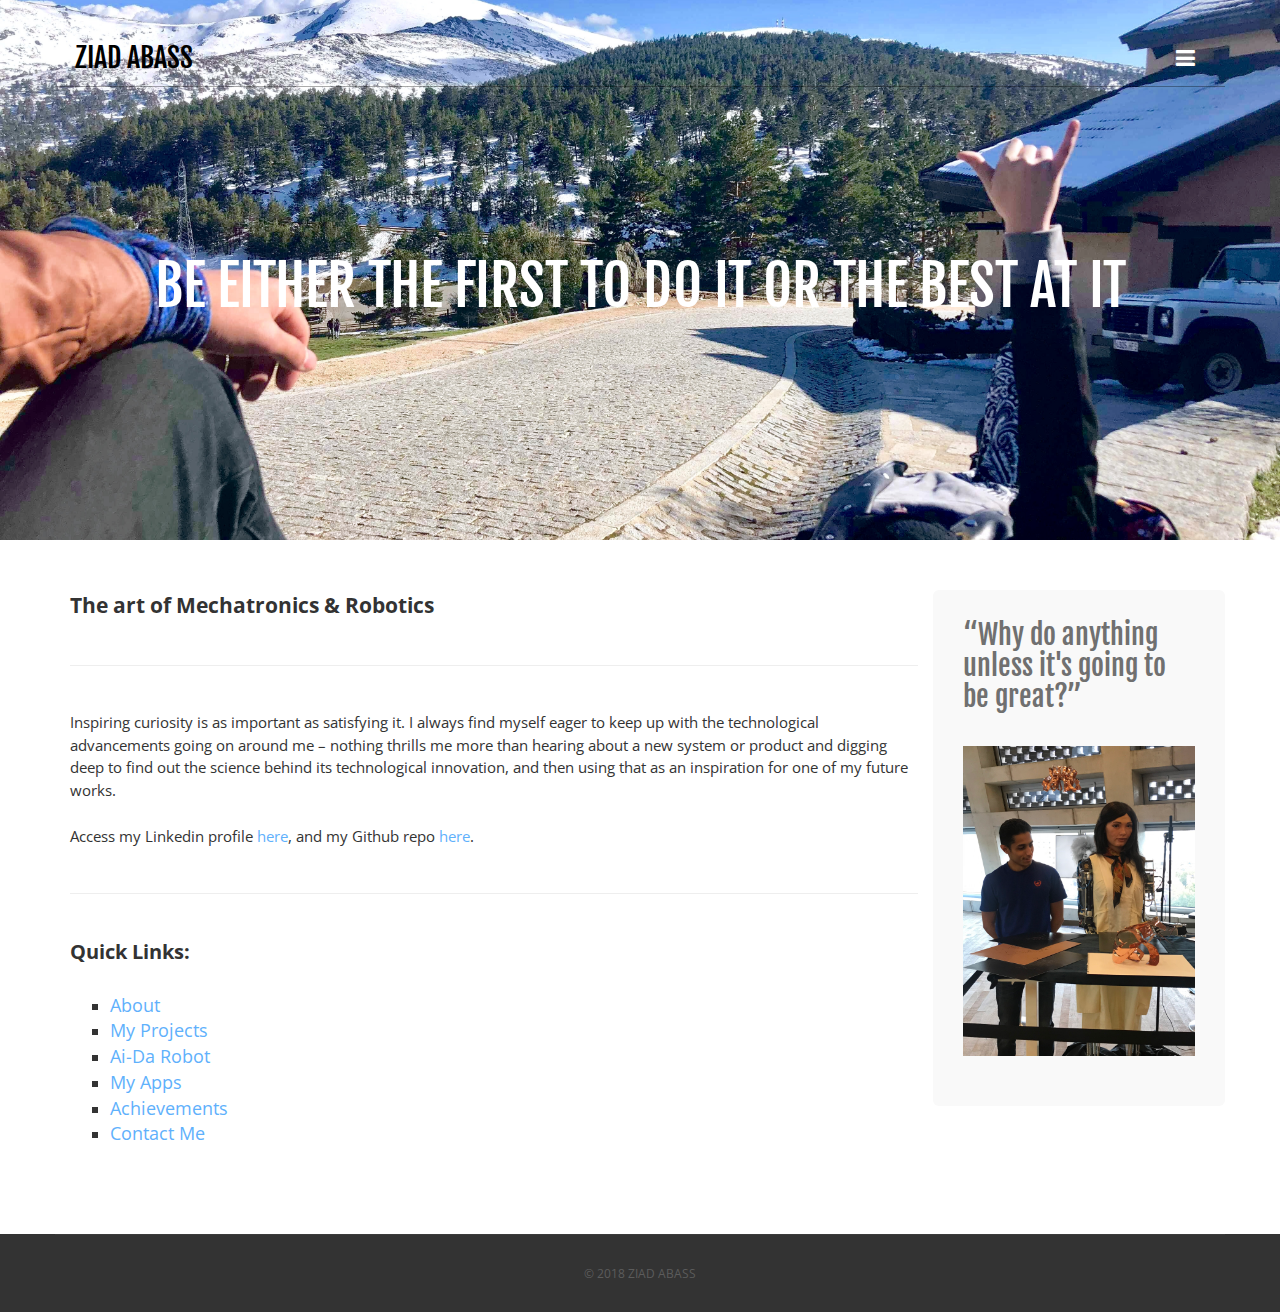
==== index.html @ b72d4ed4 "Initial push with all the content" ====
<!DOCTYPE html>
<html xmlns="https://www.w3.org/1999/xhtml">

<head>

	<meta charset="utf-8" />

	<!-- Head content such as meta tags and encoding options, etc -->
	<link rel="mask-icon" href="z tab icon.svg" color="#529CC0" />
<meta http-equiv="Content-Type" content="text/html; charset=utf-8" />
		<meta name="description" content="A Mechatronics & Robotics Engineer Who's Also An iOS Developer. Find out about me and my work.
" />
		<meta name="robots" content="index, follow" />
		<meta name="generator" content="RapidWeaver" />
		<link rel="icon" href="http://ziadabass.com/favicon.ico" type="image/x-icon" />
		<link rel="shortcut icon" href="http://ziadabass.com/favicon.ico" type="image/x-icon" />
		

	<!-- User defined head content -->
	

	<!-- Meta tags -->
	<!-- These in particular setup the viewport for mobile devices -->
  <meta name="viewport" content="width=device-width, initial-scale=1.0, maximum-scale=1.0, user-scalable=0" />

  <!-- Browser title -->
	<title>Home | Ziad Abass</title>

	<!-- Latest compiled and minified CSS -->
	<link rel="stylesheet" type="text/css" media="all" href="rw_common/themes/Voyager/consolidated-0.css?rwcache=601853984" />
		

<link href='https://fonts.googleapis.com/css?family=Open Sans:400,700' rel='stylesheet' type='text/css'>

  <!-- Main Theme Stylesheet -->
	

  <!-- Loads Font Awesome v4.3.0 CSS from CDN -->
	<link rel="stylesheet" href="https://maxcdn.bootstrapcdn.com/font-awesome/4.4.0/css/font-awesome.min.css">

	<!-- RapidWeaver Color Picker Stylesheet -->
	

  <!-- Theme specific media queries -->
	<!-- <link rel="stylesheet" href="%pathto(css/media_queries.css)%" /> -->

	<!-- User defined styles -->
	<style type="text/css" media="all"># ABOUT
 
 
I’m a third-year MEng Mechatronics & Robotics student at the University of Leeds.
 
Inspiring curiosity is as important as satisfying it. I always find myself eager to keep up with the technological advancements going on around me – nothing thrills me like hearing about a new system or product and digging deep to find out the science behind its technological innovation, and then using that as an inspiration for one of my future works.

The projects I have worked on fall under several categories – from purely mechanical, like constructing a trebuchet designed to throw basketballs in a specific projectile motion, to purely software, like coding iOS applications. The projects I enjoy most are ones involving a bit of each field, like the autonomous rover I designed, built and programmed within a team, or the remote-controlled buggy where control accuracy was the goal.
 
 <br />
 <hr>
 <br />
 
## Apps
My passion for the art of developing iOS mobile apps sparked through a brief Objective-C fundamentals course in Leeds University. I took it further by learning Swift on my own over the following summer, and from there onwards I have worked on various projects, learning more with every task I take on. I am currently a freelance iOS front-end developer.
Take a look at my main projects here
</style>

	<!-- Plugin injected code -->
	

</head>

<body>


	<!-- Navigation in Overlay -->
	<div class="navigation_overlay">
		<div class="navigation_inner">

			<div id="navigation_close_button"><i class="fa fa-close fa-2x"></i></div>

			<div class="navigation_alignment">
				<div class="container">
							<div class="navigation_overlay_site_logo"></div>
							<h1 class="navigation_overlay_site_title">Ziad Abass</h1>
							<div id="social_badges"></div>
							<!-- <h2 class="navigation_overlay_site_slogan">Be either the first to do it or the best at it</h2> -->
							<div id="main_navigation">
								<ul><li><a href="./" rel="" id="current">Home</a></li><li><a href="about/" rel="">About</a></li><li><a href="aida/" rel="">Ai-Da Robot</a></li><li><a href="projects/" rel="">Projects</a></li><li><a href="achievements/" rel="">Achievements</a></li><li><a href="iosapps/" rel="">iOS Apps</a></li><li><a href="contact/" rel="">Contact</a></li></ul>
							</div>
				</div> <!-- container -->
			</div> <!-- main_navigation -->
		</div> <!-- navigation inner -->
	</div> <!-- navigation_overlay -->

	<div id="scroll_up_destination"></div>

	<div class="blur_wrapper">

		<!-- Path Theme -->

		<!-- Banner, Banner Overlay and Banner Content -->
		<div id="banner">
			<!-- Branding // Site Title, Logo and Navigation -->
			<div id="sticky_container">
				<div class="navigation_bar container">
					<div class="site_logo"></div> <h1 class="site_title">Ziad Abass</h1>
					<div id="navigation_toggle"><i class="fa fa-bars"></i></div>
				</div>
			</div>

			<div id="inner_banner">
				<!-- Site Slogan -->
				<div id="banner_content">
					<h2 id="slogan">Be either the first to do it or the best at it</h2>
				</div>
			</div>

			<!-- Breadcrumb Trail -->
			<div class="banner_breadcrumb">
				<div class="container width_adjustment">
					
				</div>
			</div>

		</div>

		<div id="content_container" class="container width_adjustment">
			<div class="row">

			  <div id="content">
					<span style="font-size:21px; font-weight:bold; ">The art of Mechatronics & Robotics</span><span style="font-size:15px; "><br /><br /></span><hr>
<span style="font-size:15px; "><br />Inspiring curiosity is as important as satisfying it. I always find myself eager to keep up with the technological advancements going on around me &ndash; nothing thrills me more than hearing about a new system or product and digging deep to find out the science behind its technological innovation, and then using that as an inspiration for one of my future works.<br /><br />Access my Linkedin profile </span><span style="font-size:15px; "><a href="https://www.linkedin.com/in/ziad-abass/">here</a></span><span style="font-size:15px; ">, and my Github repo </span><span style="font-size:15px; "><a href="https://github.com/ZiadAbass/">here</a></span><span style="font-size:15px; ">.<br /><br /></span><hr>
<span style="font-size:15px; "><br /></span><span style="font-size:20px; font-weight:bold; ">Quick Links:</span><span style="font-size:18px; font-weight:bold; "><br /><br /></span><ul class="square"><li><span style="font-size:18px; "><a href="about/" title="About">About</a></span></li><li><span style="font-size:18px; "><a href="projects/" title="Projects">My Projects</a></span></li><li><span style="font-size:18px; "><a href="aida/" title="Ai-Da Robot">Ai-Da Robot</a></span></li><li><span style="font-size:18px; "><a href="iosapps/" title="iOS Apps">My Apps</a></span></li><li><span style="font-size:18px; "><a href="achievements/" title="Achievements">Achievements</a></span></li><li><span style="font-size:18px; "><a href="contact/" title="Contact">Contact Me</a></span></li></ul><span style="font-size:18px; "><br />	</span>
					<div class="clearer"></div>
				</div>

			  <aside id="sidebar">
					<h3 id="sidebar_title">&ldquo;Why do anything unless it's going to be great?&rdquo;</h3>
					<br /><img class="imageStyle" alt="IMG_1537" src="files/img_1537.jpg" width="3024" height="4032" />

					<div id="archives">
						
					</div>
				</aside>

			</div>
		</div>

		<footer>
			<div class="rapidweaver_footer container width_adjustment">
				&copy; 2018 Ziad Abass
			</div>
		</footer>

	</div>

	<!-- jQuery 1.8 is included in the theme internally -->
  <script src="rw_common/themes/Voyager/js/jquery.min.js?rwcache=601853984"></script>

	<!-- Base RapidWeaver javascript -->
	<script async type="text/javascript" src="rw_common/themes/Voyager/javascript.js?rwcache=601853984"></script>

  <!-- Elixir theme specific javascript, along with jQuery Easing and a few other elements -->
  <script src="rw_common/themes/Voyager/js/elixir.js?rwcache=601853984"></script>

	<!-- Style variations -->
	<script type="text/javascript" src="rw_common/themes/Voyager/js/sidebar/sidebar_right.js?rwcache=601853984"></script>
		

	<!-- User defined javascript -->
	

</body>

</html>
---- rw_common/themes/Voyager/consolidated-0.css ----
@import url(https://fonts.googleapis.com/css?family=Fjalla+One);@import url(https://fonts.googleapis.com/css?family=Fjalla+One);@import url(https://fonts.googleapis.com/css?family=Open Sans:400);@import url(https://fonts.googleapis.com/css?family=Fjalla+One);@import url(https://fonts.googleapis.com/css?family=Fjalla+One);@import url(https://fonts.googleapis.com/css?family=Fjalla+One);@import url(https://fonts.googleapis.com/css?family=Open Sans:400);@import url(https://fonts.googleapis.com/css?family=Fjalla+One);
@media only screen {/*! * Bootstrap v3.3.5 (http://getbootstrap.com) * Copyright 2011-2015 Twitter, Inc. * Licensed under MIT (https://github.com/twbs/bootstrap/blob/master/LICENSE) *//*! * Generated using the Bootstrap Customizer (http://getbootstrap.com/customize/?id=03faca33c98e05ec572d) * Config saved to config.json and https://gist.github.com/03faca33c98e05ec572d *//*! * Bootstrap v3.3.5 (http://getbootstrap.com) * Copyright 2011-2015 Twitter, Inc. * Licensed under MIT (https://github.com/twbs/bootstrap/blob/master/LICENSE) *//*! normalize.css v3.0.3 | MIT License | github.com/necolas/normalize.css */html {  font-family: sans-serif;  -ms-text-size-adjust: 100%;  -webkit-text-size-adjust: 100%;}body {  margin: 0;}article,aside,details,figcaption,figure,footer,header,hgroup,main,menu,nav,section,summary {  display: block;}audio,canvas,progress,video {  display: inline-block;  vertical-align: baseline;}audio:not([controls]) {  display: none;  height: 0;}[hidden],template {  display: none;}a {  background-color: transparent;}a:active,a:hover {  outline: 0;}abbr[title] {  border-bottom: 1px dotted;}b,strong {  font-weight: bold;}dfn {  font-style: italic;}h1 {  font-size: 2em;  margin: 0.67em 0;}mark {  background: #ff0;  color: #000;}small {  font-size: 80%;}sub,sup {  font-size: 75%;  line-height: 0;  position: relative;  vertical-align: baseline;}sup {  top: -0.5em;}sub {  bottom: -0.25em;}img {  border: 0;}svg:not(:root) {  overflow: hidden;}figure {  margin: 1em 40px;}hr {  -webkit-box-sizing: content-box;     -moz-box-sizing: content-box;          box-sizing: content-box;  height: 0;}pre {  overflow: auto;}code,kbd,pre,samp {  font-family: monospace, monospace;  font-size: 1em;}button,input,optgroup,select,textarea {  color: inherit;  font: inherit;  margin: 0;}button {  overflow: visible;}button,select {  text-transform: none;}button,html input[type="button"],input[type="reset"],input[type="submit"] {  -webkit-appearance: button;  cursor: pointer;}button[disabled],html input[disabled] {  cursor: default;}button::-moz-focus-inner,input::-moz-focus-inner {  border: 0;  padding: 0;}input {  line-height: normal;}input[type="checkbox"],input[type="radio"] {  -webkit-box-sizing: border-box;     -moz-box-sizing: border-box;          box-sizing: border-box;  padding: 0;}input[type="number"]::-webkit-inner-spin-button,input[type="number"]::-webkit-outer-spin-button {  height: auto;}input[type="search"] {  -webkit-appearance: textfield;  -webkit-box-sizing: content-box;     -moz-box-sizing: content-box;          box-sizing: content-box;}input[type="search"]::-webkit-search-cancel-button,input[type="search"]::-webkit-search-decoration {  -webkit-appearance: none;}fieldset {  border: 1px solid #c0c0c0;  margin: 0 2px;  padding: 0.35em 0.625em 0.75em;}legend {  border: 0;  padding: 0;}textarea {  overflow: auto;}optgroup {  font-weight: bold;}table {  border-collapse: collapse;  border-spacing: 0;}td,th {  padding: 0;}/*! Source: https://github.com/h5bp/html5-boilerplate/blob/master/src/css/main.css */@media print {  *,  *:before,  *:after {    background: transparent !important;    color: #000 !important;    -webkit-box-shadow: none !important;            box-shadow: none !important;    text-shadow: none !important;  }  a,  a:visited {    text-decoration: underline;  }  a[href]:after {    content: " (" attr(href) ")";}  abbr[title]:after {content: " (" attr(title) ")";}  a[href^="#"]:after,  a[href^="javascript:"]:after {content: "";}  pre,  blockquote {border: 1px solid #999;page-break-inside: avoid;}  thead {display: table-header-group;}  tr,  img {page-break-inside: avoid;}  img {max-width: 100% !important;}  p,  h2,  h3 {orphans: 3;widows: 3;}  h2,  h3 {page-break-after: avoid;}  .navbar {display: none;}  .btn > .caret,  .dropup > .btn > .caret {border-top-color: #000 !important;}  .label {border: 1px solid #000;}  .table {border-collapse: collapse !important;}  .table td,  .table th {background-color: #fff !important;}  .table-bordered th,  .table-bordered td {border: 1px solid #ddd !important;}}@font-face {font-family: 'Glyphicons Halflings';src: url('fonts/glyphicons-halflings-regular.eot');src: url('fonts/glyphicons-halflings-regular.eot?#iefix') format('embedded-opentype'), url('fonts/glyphicons-halflings-regular.woff2') format('woff2'), url('fonts/glyphicons-halflings-regular.woff') format('woff'), url('fonts/glyphicons-halflings-regular.ttf') format('truetype'), url('fonts/glyphicons-halflings-regular.svg#glyphicons_halflingsregular') format('svg');}.glyphicon {position: relative;top: 1px;display: inline-block;font-family: 'Glyphicons Halflings';font-style: normal;font-weight: normal;line-height: 1;-webkit-font-smoothing: antialiased;-moz-osx-font-smoothing: grayscale;}.glyphicon-asterisk:before {content: "\2a";}.glyphicon-plus:before {content: "\2b";}.glyphicon-euro:before,.glyphicon-eur:before {content: "\20ac";}.glyphicon-minus:before {content: "\2212";}.glyphicon-cloud:before {content: "\2601";}.glyphicon-envelope:before {content: "\2709";}.glyphicon-pencil:before {content: "\270f";}.glyphicon-glass:before {content: "\e001";}.glyphicon-music:before {content: "\e002";}.glyphicon-search:before {content: "\e003";}.glyphicon-heart:before {content: "\e005";}.glyphicon-star:before {content: "\e006";}.glyphicon-star-empty:before {content: "\e007";}.glyphicon-user:before {content: "\e008";}.glyphicon-film:before {content: "\e009";}.glyphicon-th-large:before {content: "\e010";}.glyphicon-th:before {content: "\e011";}.glyphicon-th-list:before {content: "\e012";}.glyphicon-ok:before {content: "\e013";}.glyphicon-remove:before {content: "\e014";}.glyphicon-zoom-in:before {content: "\e015";}.glyphicon-zoom-out:before {content: "\e016";}.glyphicon-off:before {content: "\e017";}.glyphicon-signal:before {content: "\e018";}.glyphicon-cog:before {content: "\e019";}.glyphicon-trash:before {content: "\e020";}.glyphicon-home:before {content: "\e021";}.glyphicon-file:before {content: "\e022";}.glyphicon-time:before {content: "\e023";}.glyphicon-road:before {content: "\e024";}.glyphicon-download-alt:before {content: "\e025";}.glyphicon-download:before {content: "\e026";}.glyphicon-upload:before {content: "\e027";}.glyphicon-inbox:before {content: "\e028";}.glyphicon-play-circle:before {content: "\e029";}.glyphicon-repeat:before {content: "\e030";}.glyphicon-refresh:before {content: "\e031";}.glyphicon-list-alt:before {content: "\e032";}.glyphicon-lock:before {content: "\e033";}.glyphicon-flag:before {content: "\e034";}.glyphicon-headphones:before {content: "\e035";}.glyphicon-volume-off:before {content: "\e036";}.glyphicon-volume-down:before {content: "\e037";}.glyphicon-volume-up:before {content: "\e038";}.glyphicon-qrcode:before {content: "\e039";}.glyphicon-barcode:before {content: "\e040";}.glyphicon-tag:before {content: "\e041";}.glyphicon-tags:before {content: "\e042";}.glyphicon-book:before {content: "\e043";}.glyphicon-bookmark:before {content: "\e044";}.glyphicon-print:before {content: "\e045";}.glyphicon-camera:before {content: "\e046";}.glyphicon-font:before {content: "\e047";}.glyphicon-bold:before {content: "\e048";}.glyphicon-italic:before {content: "\e049";}.glyphicon-text-height:before {content: "\e050";}.glyphicon-text-width:before {content: "\e051";}.glyphicon-align-left:before {content: "\e052";}.glyphicon-align-center:before {content: "\e053";}.glyphicon-align-right:before {content: "\e054";}.glyphicon-align-justify:before {content: "\e055";}.glyphicon-list:before {content: "\e056";}.glyphicon-indent-left:before {content: "\e057";}.glyphicon-indent-right:before {content: "\e058";}.glyphicon-facetime-video:before {content: "\e059";}.glyphicon-picture:before {content: "\e060";}.glyphicon-map-marker:before {content: "\e062";}.glyphicon-adjust:before {content: "\e063";}.glyphicon-tint:before {content: "\e064";}.glyphicon-edit:before {content: "\e065";}.glyphicon-share:before {content: "\e066";}.glyphicon-check:before {content: "\e067";}.glyphicon-move:before {content: "\e068";}.glyphicon-step-backward:before {content: "\e069";}.glyphicon-fast-backward:before {content: "\e070";}.glyphicon-backward:before {content: "\e071";}.glyphicon-play:before {content: "\e072";}.glyphicon-pause:before {content: "\e073";}.glyphicon-stop:before {content: "\e074";}.glyphicon-forward:before {content: "\e075";}.glyphicon-fast-forward:before {content: "\e076";}.glyphicon-step-forward:before {content: "\e077";}.glyphicon-eject:before {content: "\e078";}.glyphicon-chevron-left:before {content: "\e079";}.glyphicon-chevron-right:before {content: "\e080";}.glyphicon-plus-sign:before {content: "\e081";}.glyphicon-minus-sign:before {content: "\e082";}.glyphicon-remove-sign:before {content: "\e083";}.glyphicon-ok-sign:before {content: "\e084";}.glyphicon-question-sign:before {content: "\e085";}.glyphicon-info-sign:before {content: "\e086";}.glyphicon-screenshot:before {content: "\e087";}.glyphicon-remove-circle:before {content: "\e088";}.glyphicon-ok-circle:before {content: "\e089";}.glyphicon-ban-circle:before {content: "\e090";}.glyphicon-arrow-left:before {content: "\e091";}.glyphicon-arrow-right:before {content: "\e092";}.glyphicon-arrow-up:before {content: "\e093";}.glyphicon-arrow-down:before {content: "\e094";}.glyphicon-share-alt:before {content: "\e095";}.glyphicon-resize-full:before {content: "\e096";}.glyphicon-resize-small:before {content: "\e097";}.glyphicon-exclamation-sign:before {content: "\e101";}.glyphicon-gift:before {content: "\e102";}.glyphicon-leaf:before {content: "\e103";}.glyphicon-fire:before {content: "\e104";}.glyphicon-eye-open:before {content: "\e105";}.glyphicon-eye-close:before {content: "\e106";}.glyphicon-warning-sign:before {content: "\e107";}.glyphicon-plane:before {content: "\e108";}.glyphicon-calendar:before {content: "\e109";}.glyphicon-random:before {content: "\e110";}.glyphicon-comment:before {content: "\e111";}.glyphicon-magnet:before {content: "\e112";}.glyphicon-chevron-up:before {content: "\e113";}.glyphicon-chevron-down:before {content: "\e114";}.glyphicon-retweet:before {content: "\e115";}.glyphicon-shopping-cart:before {content: "\e116";}.glyphicon-folder-close:before {content: "\e117";}.glyphicon-folder-open:before {content: "\e118";}.glyphicon-resize-vertical:before {content: "\e119";}.glyphicon-resize-horizontal:before {content: "\e120";}.glyphicon-hdd:before {content: "\e121";}.glyphicon-bullhorn:before {content: "\e122";}.glyphicon-bell:before {content: "\e123";}.glyphicon-certificate:before {content: "\e124";}.glyphicon-thumbs-up:before {content: "\e125";}.glyphicon-thumbs-down:before {content: "\e126";}.glyphicon-hand-right:before {content: "\e127";}.glyphicon-hand-left:before {content: "\e128";}.glyphicon-hand-up:before {content: "\e129";}.glyphicon-hand-down:before {content: "\e130";}.glyphicon-circle-arrow-right:before {content: "\e131";}.glyphicon-circle-arrow-left:before {content: "\e132";}.glyphicon-circle-arrow-up:before {content: "\e133";}.glyphicon-circle-arrow-down:before {content: "\e134";}.glyphicon-globe:before {content: "\e135";}.glyphicon-wrench:before {content: "\e136";}.glyphicon-tasks:before {content: "\e137";}.glyphicon-filter:before {content: "\e138";}.glyphicon-briefcase:before {content: "\e139";}.glyphicon-fullscreen:before {content: "\e140";}.glyphicon-dashboard:before {content: "\e141";}.glyphicon-paperclip:before {content: "\e142";}.glyphicon-heart-empty:before {content: "\e143";}.glyphicon-link:before {content: "\e144";}.glyphicon-phone:before {content: "\e145";}.glyphicon-pushpin:before {content: "\e146";}.glyphicon-usd:before {content: "\e148";}.glyphicon-gbp:before {content: "\e149";}.glyphicon-sort:before {content: "\e150";}.glyphicon-sort-by-alphabet:before {content: "\e151";}.glyphicon-sort-by-alphabet-alt:before {content: "\e152";}.glyphicon-sort-by-order:before {content: "\e153";}.glyphicon-sort-by-order-alt:before {content: "\e154";}.glyphicon-sort-by-attributes:before {content: "\e155";}.glyphicon-sort-by-attributes-alt:before {content: "\e156";}.glyphicon-unchecked:before {content: "\e157";}.glyphicon-expand:before {content: "\e158";}.glyphicon-collapse-down:before {content: "\e159";}.glyphicon-collapse-up:before {content: "\e160";}.glyphicon-log-in:before {content: "\e161";}.glyphicon-flash:before {content: "\e162";}.glyphicon-log-out:before {content: "\e163";}.glyphicon-new-window:before {content: "\e164";}.glyphicon-record:before {content: "\e165";}.glyphicon-save:before {content: "\e166";}.glyphicon-open:before {content: "\e167";}.glyphicon-saved:before {content: "\e168";}.glyphicon-import:before {content: "\e169";}.glyphicon-export:before {content: "\e170";}.glyphicon-send:before {content: "\e171";}.glyphicon-floppy-disk:before {content: "\e172";}.glyphicon-floppy-saved:before {content: "\e173";}.glyphicon-floppy-remove:before {content: "\e174";}.glyphicon-floppy-save:before {content: "\e175";}.glyphicon-floppy-open:before {content: "\e176";}.glyphicon-credit-card:before {content: "\e177";}.glyphicon-transfer:before {content: "\e178";}.glyphicon-cutlery:before {content: "\e179";}.glyphicon-header:before {content: "\e180";}.glyphicon-compressed:before {content: "\e181";}.glyphicon-earphone:before {content: "\e182";}.glyphicon-phone-alt:before {content: "\e183";}.glyphicon-tower:before {content: "\e184";}.glyphicon-stats:before {content: "\e185";}.glyphicon-sd-video:before {content: "\e186";}.glyphicon-hd-video:before {content: "\e187";}.glyphicon-subtitles:before {content: "\e188";}.glyphicon-sound-stereo:before {content: "\e189";}.glyphicon-sound-dolby:before {content: "\e190";}.glyphicon-sound-5-1:before {content: "\e191";}.glyphicon-sound-6-1:before {content: "\e192";}.glyphicon-sound-7-1:before {content: "\e193";}.glyphicon-copyright-mark:before {content: "\e194";}.glyphicon-registration-mark:before {content: "\e195";}.glyphicon-cloud-download:before {content: "\e197";}.glyphicon-cloud-upload:before {content: "\e198";}.glyphicon-tree-conifer:before {content: "\e199";}.glyphicon-tree-deciduous:before {content: "\e200";}.glyphicon-cd:before {content: "\e201";}.glyphicon-save-file:before {content: "\e202";}.glyphicon-open-file:before {content: "\e203";}.glyphicon-level-up:before {content: "\e204";}.glyphicon-copy:before {content: "\e205";}.glyphicon-paste:before {content: "\e206";}.glyphicon-alert:before {content: "\e209";}.glyphicon-equalizer:before {content: "\e210";}.glyphicon-king:before {content: "\e211";}.glyphicon-queen:before {content: "\e212";}.glyphicon-pawn:before {content: "\e213";}.glyphicon-bishop:before {content: "\e214";}.glyphicon-knight:before {content: "\e215";}.glyphicon-baby-formula:before {content: "\e216";}.glyphicon-tent:before {content: "\26fa";}.glyphicon-blackboard:before {content: "\e218";}.glyphicon-bed:before {content: "\e219";}.glyphicon-apple:before {content: "\f8ff";}.glyphicon-erase:before {content: "\e221";}.glyphicon-hourglass:before {content: "\231b";}.glyphicon-lamp:before {content: "\e223";}.glyphicon-duplicate:before {content: "\e224";}.glyphicon-piggy-bank:before {content: "\e225";}.glyphicon-scissors:before {content: "\e226";}.glyphicon-bitcoin:before {content: "\e227";}.glyphicon-btc:before {content: "\e227";}.glyphicon-xbt:before {content: "\e227";}.glyphicon-yen:before {content: "\00a5";}.glyphicon-jpy:before {content: "\00a5";}.glyphicon-ruble:before {content: "\20bd";}.glyphicon-rub:before {content: "\20bd";}.glyphicon-scale:before {content: "\e230";}.glyphicon-ice-lolly:before {content: "\e231";}.glyphicon-ice-lolly-tasted:before {content: "\e232";}.glyphicon-education:before {content: "\e233";}.glyphicon-option-horizontal:before {content: "\e234";}.glyphicon-option-vertical:before {content: "\e235";}.glyphicon-menu-hamburger:before {content: "\e236";}.glyphicon-modal-window:before {content: "\e237";}.glyphicon-oil:before {content: "\e238";}.glyphicon-grain:before {content: "\e239";}.glyphicon-sunglasses:before {content: "\e240";}.glyphicon-text-size:before {content: "\e241";}.glyphicon-text-color:before {content: "\e242";}.glyphicon-text-background:before {content: "\e243";}.glyphicon-object-align-top:before {content: "\e244";}.glyphicon-object-align-bottom:before {content: "\e245";}.glyphicon-object-align-horizontal:before {content: "\e246";}.glyphicon-object-align-left:before {content: "\e247";}.glyphicon-object-align-vertical:before {content: "\e248";}.glyphicon-object-align-right:before {content: "\e249";}.glyphicon-triangle-right:before {content: "\e250";}.glyphicon-triangle-left:before {content: "\e251";}.glyphicon-triangle-bottom:before {content: "\e252";}.glyphicon-triangle-top:before {content: "\e253";}.glyphicon-console:before {content: "\e254";}.glyphicon-superscript:before {content: "\e255";}.glyphicon-subscript:before {content: "\e256";}.glyphicon-menu-left:before {content: "\e257";}.glyphicon-menu-right:before {content: "\e258";}.glyphicon-menu-down:before {content: "\e259";}.glyphicon-menu-up:before {content: "\e260";}* {-webkit-box-sizing: border-box;-moz-box-sizing: border-box;box-sizing: border-box;}*:before,*:after {-webkit-box-sizing: border-box;-moz-box-sizing: border-box;box-sizing: border-box;}html {font-size: 10px;-webkit-tap-highlight-color: rgba(0, 0, 0, 0);}body {font-family: "Helvetica Neue", Helvetica, Arial, sans-serif;font-size: 16px;line-height: 1.42857143;color: #333333;background-color: #ffffff;}input,button,select,textarea {font-family: inherit;font-size: inherit;line-height: inherit;}a {color: #337ab7;text-decoration: none;}a:hover,a:focus {color: #23527c;text-decoration: underline;}a:focus {outline: thin dotted;outline: 5px auto -webkit-focus-ring-color;outline-offset: -2px;}figure {margin: 0;}img {vertical-align: middle;}.img-responsive,.thumbnail > img,.thumbnail a > img,.carousel-inner > .item > img,.carousel-inner > .item > a > img {display: block;max-width: 100%;height: auto;}.img-rounded {border-radius: 6px;}.img-thumbnail {padding: 4px;line-height: 1.42857143;background-color: #ffffff;border: 1px solid #dddddd;border-radius: 4px;-webkit-transition: all 0.2s ease-in-out;-o-transition: all 0.2s ease-in-out;transition: all 0.2s ease-in-out;display: inline-block;max-width: 100%;height: auto;}.img-circle {border-radius: 50%;}hr {margin-top: 22px;margin-bottom: 22px;border: 0;border-top: 1px solid #eeeeee;}.sr-only {position: absolute;width: 1px;height: 1px;margin: -1px;padding: 0;overflow: hidden;clip: rect(0, 0, 0, 0);border: 0;}.sr-only-focusable:active,.sr-only-focusable:focus {position: static;width: auto;height: auto;margin: 0;overflow: visible;clip: auto;}[role="button"] {cursor: pointer;}h1,h2,h3,h4,h5,h6,.h1,.h2,.h3,.h4,.h5,.h6 {font-family: inherit;font-weight: 500;line-height: 1.1;color: inherit;}h1 small,h2 small,h3 small,h4 small,h5 small,h6 small,.h1 small,.h2 small,.h3 small,.h4 small,.h5 small,.h6 small,h1 .small,h2 .small,h3 .small,h4 .small,h5 .small,h6 .small,.h1 .small,.h2 .small,.h3 .small,.h4 .small,.h5 .small,.h6 .small {font-weight: normal;line-height: 1;color: #777777;}h1,.h1,h2,.h2,h3,.h3 {margin-top: 22px;margin-bottom: 11px;}h1 small,.h1 small,h2 small,.h2 small,h3 small,.h3 small,h1 .small,.h1 .small,h2 .small,.h2 .small,h3 .small,.h3 .small {font-size: 65%;}h4,.h4,h5,.h5,h6,.h6 {margin-top: 11px;margin-bottom: 11px;}h4 small,.h4 small,h5 small,.h5 small,h6 small,.h6 small,h4 .small,.h4 .small,h5 .small,.h5 .small,h6 .small,.h6 .small {font-size: 75%;}h1,.h1 {font-size: 41px;}h2,.h2 {font-size: 34px;}h3,.h3 {font-size: 28px;}h4,.h4 {font-size: 20px;}h5,.h5 {font-size: 16px;}h6,.h6 {font-size: 14px;}p {margin: 0 0 11px;}.lead {margin-bottom: 22px;font-size: 18px;font-weight: 300;line-height: 1.4;}@media (min-width: 768px) {.lead {    font-size: 24px;}}small,.small {font-size: 87%;}mark,.mark {background-color: #fcf8e3;padding: .2em;}.text-left {text-align: left;}.text-right {text-align: right;}.text-center {text-align: center;}.text-justify {text-align: justify;}.text-nowrap {white-space: nowrap;}.text-lowercase {text-transform: lowercase;}.text-uppercase {text-transform: uppercase;}.text-capitalize {text-transform: capitalize;}.text-muted {color: #777777;}.text-primary {color: #337ab7;}a.text-primary:hover,a.text-primary:focus {color: #286090;}.text-success {color: #3c763d;}a.text-success:hover,a.text-success:focus {color: #2b542c;}.text-info {color: #31708f;}a.text-info:hover,a.text-info:focus {color: #245269;}.text-warning {color: #8a6d3b;}a.text-warning:hover,a.text-warning:focus {color: #66512c;}.text-danger {color: #a94442;}a.text-danger:hover,a.text-danger:focus {color: #843534;}.bg-primary {color: #fff;background-color: #337ab7;}a.bg-primary:hover,a.bg-primary:focus {background-color: #286090;}.bg-success {background-color: #dff0d8;}a.bg-success:hover,a.bg-success:focus {background-color: #c1e2b3;}.bg-info {background-color: #d9edf7;}a.bg-info:hover,a.bg-info:focus {background-color: #afd9ee;}.bg-warning {background-color: #fcf8e3;}a.bg-warning:hover,a.bg-warning:focus {background-color: #f7ecb5;}.bg-danger {background-color: #f2dede;}a.bg-danger:hover,a.bg-danger:focus {background-color: #e4b9b9;}.page-header {padding-bottom: 10px;margin: 44px 0 22px;border-bottom: 1px solid #eeeeee;}ul,ol {margin-top: 0;margin-bottom: 11px;}ul ul,ol ul,ul ol,ol ol {margin-bottom: 0;}.list-unstyled {padding-left: 0;list-style: none;}.list-inline {padding-left: 0;list-style: none;margin-left: -5px;}.list-inline > li {display: inline-block;padding-left: 5px;padding-right: 5px;}dl {margin-top: 0;margin-bottom: 22px;}dt,dd {line-height: 1.42857143;}dt {font-weight: bold;}dd {margin-left: 0;}@media (min-width: 768px) {.dl-horizontal dt {    float: left;width: 160px;clear: left;text-align: right;overflow: hidden;text-overflow: ellipsis;white-space: nowrap;}  .dl-horizontal dd {margin-left: 180px;}}abbr[title],abbr[data-original-title] {cursor: help;border-bottom: 1px dotted #777777;}.initialism {font-size: 90%;text-transform: uppercase;}blockquote {padding: 11px 22px;margin: 0 0 22px;font-size: 20px;border-left: 5px solid #eeeeee;}blockquote p:last-child,blockquote ul:last-child,blockquote ol:last-child {margin-bottom: 0;}blockquote footer,blockquote small,blockquote .small {display: block;font-size: 80%;line-height: 1.42857143;color: #777777;}blockquote footer:before,blockquote small:before,blockquote .small:before {content: '\2014 \00A0';}.blockquote-reverse,blockquote.pull-right {padding-right: 15px;padding-left: 0;border-right: 5px solid #eeeeee;border-left: 0;text-align: right;}.blockquote-reverse footer:before,blockquote.pull-right footer:before,.blockquote-reverse small:before,blockquote.pull-right small:before,.blockquote-reverse .small:before,blockquote.pull-right .small:before {content: '';}.blockquote-reverse footer:after,blockquote.pull-right footer:after,.blockquote-reverse small:after,blockquote.pull-right small:after,.blockquote-reverse .small:after,blockquote.pull-right .small:after {content: '\00A0 \2014';}address {margin-bottom: 22px;font-style: normal;line-height: 1.42857143;}code,kbd,pre,samp {font-family: Menlo, Monaco, Consolas, "Courier New", monospace;}code {padding: 2px 4px;font-size: 90%;color: #c7254e;background-color: #f9f2f4;border-radius: 4px;}kbd {padding: 2px 4px;font-size: 90%;color: #ffffff;background-color: #333333;border-radius: 3px;-webkit-box-shadow: inset 0 -1px 0 rgba(0, 0, 0, 0.25);box-shadow: inset 0 -1px 0 rgba(0, 0, 0, 0.25);}kbd kbd {padding: 0;font-size: 100%;font-weight: bold;-webkit-box-shadow: none;box-shadow: none;}pre {display: block;padding: 10.5px;margin: 0 0 11px;font-size: 15px;line-height: 1.42857143;word-break: break-all;word-wrap: break-word;color: #333333;background-color: #f5f5f5;border: 1px solid #cccccc;border-radius: 4px;}pre code {padding: 0;font-size: inherit;color: inherit;white-space: pre-wrap;background-color: transparent;border-radius: 0;}.pre-scrollable {max-height: 340px;overflow-y: scroll;}.container {margin-right: auto;margin-left: auto;padding-left: 15px;padding-right: 15px;}@media (min-width: 768px) {.container {    width: 750px;}}@media (min-width: 992px) {.container {    width: 970px;}}@media (min-width: 1200px) {.container {    width: 1170px;}}.container-fluid {margin-right: auto;margin-left: auto;padding-left: 15px;padding-right: 15px;}.row {margin-left: -15px;margin-right: -15px;}.col-xs-1, .col-sm-1, .col-md-1, .col-lg-1, .col-xs-2, .col-sm-2, .col-md-2, .col-lg-2, .col-xs-3, .col-sm-3, .col-md-3, .col-lg-3, .col-xs-4, .col-sm-4, .col-md-4, .col-lg-4, .col-xs-5, .col-sm-5, .col-md-5, .col-lg-5, .col-xs-6, .col-sm-6, .col-md-6, .col-lg-6, .col-xs-7, .col-sm-7, .col-md-7, .col-lg-7, .col-xs-8, .col-sm-8, .col-md-8, .col-lg-8, .col-xs-9, .col-sm-9, .col-md-9, .col-lg-9, .col-xs-10, .col-sm-10, .col-md-10, .col-lg-10, .col-xs-11, .col-sm-11, .col-md-11, .col-lg-11, .col-xs-12, .col-sm-12, .col-md-12, .col-lg-12 {position: relative;min-height: 1px;padding-left: 15px;padding-right: 15px;}.col-xs-1, .col-xs-2, .col-xs-3, .col-xs-4, .col-xs-5, .col-xs-6, .col-xs-7, .col-xs-8, .col-xs-9, .col-xs-10, .col-xs-11, .col-xs-12 {float: left;}.col-xs-12 {width: 100%;}.col-xs-11 {width: 91.66666667%;}.col-xs-10 {width: 83.33333333%;}.col-xs-9 {width: 75%;}.col-xs-8 {width: 66.66666667%;}.col-xs-7 {width: 58.33333333%;}.col-xs-6 {width: 50%;}.col-xs-5 {width: 41.66666667%;}.col-xs-4 {width: 33.33333333%;}.col-xs-3 {width: 25%;}.col-xs-2 {width: 16.66666667%;}.col-xs-1 {width: 8.33333333%;}.col-xs-pull-12 {right: 100%;}.col-xs-pull-11 {right: 91.66666667%;}.col-xs-pull-10 {right: 83.33333333%;}.col-xs-pull-9 {right: 75%;}.col-xs-pull-8 {right: 66.66666667%;}.col-xs-pull-7 {right: 58.33333333%;}.col-xs-pull-6 {right: 50%;}.col-xs-pull-5 {right: 41.66666667%;}.col-xs-pull-4 {right: 33.33333333%;}.col-xs-pull-3 {right: 25%;}.col-xs-pull-2 {right: 16.66666667%;}.col-xs-pull-1 {right: 8.33333333%;}.col-xs-pull-0 {right: auto;}.col-xs-push-12 {left: 100%;}.col-xs-push-11 {left: 91.66666667%;}.col-xs-push-10 {left: 83.33333333%;}.col-xs-push-9 {left: 75%;}.col-xs-push-8 {left: 66.66666667%;}.col-xs-push-7 {left: 58.33333333%;}.col-xs-push-6 {left: 50%;}.col-xs-push-5 {left: 41.66666667%;}.col-xs-push-4 {left: 33.33333333%;}.col-xs-push-3 {left: 25%;}.col-xs-push-2 {left: 16.66666667%;}.col-xs-push-1 {left: 8.33333333%;}.col-xs-push-0 {left: auto;}.col-xs-offset-12 {margin-left: 100%;}.col-xs-offset-11 {margin-left: 91.66666667%;}.col-xs-offset-10 {margin-left: 83.33333333%;}.col-xs-offset-9 {margin-left: 75%;}.col-xs-offset-8 {margin-left: 66.66666667%;}.col-xs-offset-7 {margin-left: 58.33333333%;}.col-xs-offset-6 {margin-left: 50%;}.col-xs-offset-5 {margin-left: 41.66666667%;}.col-xs-offset-4 {margin-left: 33.33333333%;}.col-xs-offset-3 {margin-left: 25%;}.col-xs-offset-2 {margin-left: 16.66666667%;}.col-xs-offset-1 {margin-left: 8.33333333%;}.col-xs-offset-0 {margin-left: 0%;}@media (min-width: 768px) {.col-sm-1, .col-sm-2, .col-sm-3, .col-sm-4, .col-sm-5, .col-sm-6, .col-sm-7, .col-sm-8, .col-sm-9, .col-sm-10, .col-sm-11, .col-sm-12 {    float: left;}  .col-sm-12 {width: 100%;}  .col-sm-11 {width: 91.66666667%;}  .col-sm-10 {width: 83.33333333%;}  .col-sm-9 {width: 75%;}  .col-sm-8 {width: 66.66666667%;}  .col-sm-7 {width: 58.33333333%;}  .col-sm-6 {width: 50%;}  .col-sm-5 {width: 41.66666667%;}  .col-sm-4 {width: 33.33333333%;}  .col-sm-3 {width: 25%;}  .col-sm-2 {width: 16.66666667%;}  .col-sm-1 {width: 8.33333333%;}  .col-sm-pull-12 {right: 100%;}  .col-sm-pull-11 {right: 91.66666667%;}  .col-sm-pull-10 {right: 83.33333333%;}  .col-sm-pull-9 {right: 75%;}  .col-sm-pull-8 {right: 66.66666667%;}  .col-sm-pull-7 {right: 58.33333333%;}  .col-sm-pull-6 {right: 50%;}  .col-sm-pull-5 {right: 41.66666667%;}  .col-sm-pull-4 {right: 33.33333333%;}  .col-sm-pull-3 {right: 25%;}  .col-sm-pull-2 {right: 16.66666667%;}  .col-sm-pull-1 {right: 8.33333333%;}  .col-sm-pull-0 {right: auto;}  .col-sm-push-12 {left: 100%;}  .col-sm-push-11 {left: 91.66666667%;}  .col-sm-push-10 {left: 83.33333333%;}  .col-sm-push-9 {left: 75%;}  .col-sm-push-8 {left: 66.66666667%;}  .col-sm-push-7 {left: 58.33333333%;}  .col-sm-push-6 {left: 50%;}  .col-sm-push-5 {left: 41.66666667%;}  .col-sm-push-4 {left: 33.33333333%;}  .col-sm-push-3 {left: 25%;}  .col-sm-push-2 {left: 16.66666667%;}  .col-sm-push-1 {left: 8.33333333%;}  .col-sm-push-0 {left: auto;}  .col-sm-offset-12 {margin-left: 100%;}  .col-sm-offset-11 {margin-left: 91.66666667%;}  .col-sm-offset-10 {margin-left: 83.33333333%;}  .col-sm-offset-9 {margin-left: 75%;}  .col-sm-offset-8 {margin-left: 66.66666667%;}  .col-sm-offset-7 {margin-left: 58.33333333%;}  .col-sm-offset-6 {margin-left: 50%;}  .col-sm-offset-5 {margin-left: 41.66666667%;}  .col-sm-offset-4 {margin-left: 33.33333333%;}  .col-sm-offset-3 {margin-left: 25%;}  .col-sm-offset-2 {margin-left: 16.66666667%;}  .col-sm-offset-1 {margin-left: 8.33333333%;}  .col-sm-offset-0 {margin-left: 0%;}}@media (min-width: 992px) {.col-md-1, .col-md-2, .col-md-3, .col-md-4, .col-md-5, .col-md-6, .col-md-7, .col-md-8, .col-md-9, .col-md-10, .col-md-11, .col-md-12 {    float: left;}  .col-md-12 {width: 100%;}  .col-md-11 {width: 91.66666667%;}  .col-md-10 {width: 83.33333333%;}  .col-md-9 {width: 75%;}  .col-md-8 {width: 66.66666667%;}  .col-md-7 {width: 58.33333333%;}  .col-md-6 {width: 50%;}  .col-md-5 {width: 41.66666667%;}  .col-md-4 {width: 33.33333333%;}  .col-md-3 {width: 25%;}  .col-md-2 {width: 16.66666667%;}  .col-md-1 {width: 8.33333333%;}  .col-md-pull-12 {right: 100%;}  .col-md-pull-11 {right: 91.66666667%;}  .col-md-pull-10 {right: 83.33333333%;}  .col-md-pull-9 {right: 75%;}  .col-md-pull-8 {right: 66.66666667%;}  .col-md-pull-7 {right: 58.33333333%;}  .col-md-pull-6 {right: 50%;}  .col-md-pull-5 {right: 41.66666667%;}  .col-md-pull-4 {right: 33.33333333%;}  .col-md-pull-3 {right: 25%;}  .col-md-pull-2 {right: 16.66666667%;}  .col-md-pull-1 {right: 8.33333333%;}  .col-md-pull-0 {right: auto;}  .col-md-push-12 {left: 100%;}  .col-md-push-11 {left: 91.66666667%;}  .col-md-push-10 {left: 83.33333333%;}  .col-md-push-9 {left: 75%;}  .col-md-push-8 {left: 66.66666667%;}  .col-md-push-7 {left: 58.33333333%;}  .col-md-push-6 {left: 50%;}  .col-md-push-5 {left: 41.66666667%;}  .col-md-push-4 {left: 33.33333333%;}  .col-md-push-3 {left: 25%;}  .col-md-push-2 {left: 16.66666667%;}  .col-md-push-1 {left: 8.33333333%;}  .col-md-push-0 {left: auto;}  .col-md-offset-12 {margin-left: 100%;}  .col-md-offset-11 {margin-left: 91.66666667%;}  .col-md-offset-10 {margin-left: 83.33333333%;}  .col-md-offset-9 {margin-left: 75%;}  .col-md-offset-8 {margin-left: 66.66666667%;}  .col-md-offset-7 {margin-left: 58.33333333%;}  .col-md-offset-6 {margin-left: 50%;}  .col-md-offset-5 {margin-left: 41.66666667%;}  .col-md-offset-4 {margin-left: 33.33333333%;}  .col-md-offset-3 {margin-left: 25%;}  .col-md-offset-2 {margin-left: 16.66666667%;}  .col-md-offset-1 {margin-left: 8.33333333%;}  .col-md-offset-0 {margin-left: 0%;}}@media (min-width: 1200px) {.col-lg-1, .col-lg-2, .col-lg-3, .col-lg-4, .col-lg-5, .col-lg-6, .col-lg-7, .col-lg-8, .col-lg-9, .col-lg-10, .col-lg-11, .col-lg-12 {    float: left;}  .col-lg-12 {width: 100%;}  .col-lg-11 {width: 91.66666667%;}  .col-lg-10 {width: 83.33333333%;}  .col-lg-9 {width: 75%;}  .col-lg-8 {width: 66.66666667%;}  .col-lg-7 {width: 58.33333333%;}  .col-lg-6 {width: 50%;}  .col-lg-5 {width: 41.66666667%;}  .col-lg-4 {width: 33.33333333%;}  .col-lg-3 {width: 25%;}  .col-lg-2 {width: 16.66666667%;}  .col-lg-1 {width: 8.33333333%;}  .col-lg-pull-12 {right: 100%;}  .col-lg-pull-11 {right: 91.66666667%;}  .col-lg-pull-10 {right: 83.33333333%;}  .col-lg-pull-9 {right: 75%;}  .col-lg-pull-8 {right: 66.66666667%;}  .col-lg-pull-7 {right: 58.33333333%;}  .col-lg-pull-6 {right: 50%;}  .col-lg-pull-5 {right: 41.66666667%;}  .col-lg-pull-4 {right: 33.33333333%;}  .col-lg-pull-3 {right: 25%;}  .col-lg-pull-2 {right: 16.66666667%;}  .col-lg-pull-1 {right: 8.33333333%;}  .col-lg-pull-0 {right: auto;}  .col-lg-push-12 {left: 100%;}  .col-lg-push-11 {left: 91.66666667%;}  .col-lg-push-10 {left: 83.33333333%;}  .col-lg-push-9 {left: 75%;}  .col-lg-push-8 {left: 66.66666667%;}  .col-lg-push-7 {left: 58.33333333%;}  .col-lg-push-6 {left: 50%;}  .col-lg-push-5 {left: 41.66666667%;}  .col-lg-push-4 {left: 33.33333333%;}  .col-lg-push-3 {left: 25%;}  .col-lg-push-2 {left: 16.66666667%;}  .col-lg-push-1 {left: 8.33333333%;}  .col-lg-push-0 {left: auto;}  .col-lg-offset-12 {margin-left: 100%;}  .col-lg-offset-11 {margin-left: 91.66666667%;}  .col-lg-offset-10 {margin-left: 83.33333333%;}  .col-lg-offset-9 {margin-left: 75%;}  .col-lg-offset-8 {margin-left: 66.66666667%;}  .col-lg-offset-7 {margin-left: 58.33333333%;}  .col-lg-offset-6 {margin-left: 50%;}  .col-lg-offset-5 {margin-left: 41.66666667%;}  .col-lg-offset-4 {margin-left: 33.33333333%;}  .col-lg-offset-3 {margin-left: 25%;}  .col-lg-offset-2 {margin-left: 16.66666667%;}  .col-lg-offset-1 {margin-left: 8.33333333%;}  .col-lg-offset-0 {margin-left: 0%;}}table {background-color: transparent;}caption {padding-top: 8px;padding-bottom: 8px;color: #777777;text-align: left;}th {text-align: left;}.table {width: 100%;max-width: 100%;margin-bottom: 22px;}.table > thead > tr > th,.table > tbody > tr > th,.table > tfoot > tr > th,.table > thead > tr > td,.table > tbody > tr > td,.table > tfoot > tr > td {padding: 8px;line-height: 1.42857143;vertical-align: top;border-top: 1px solid #dddddd;}.table > thead > tr > th {vertical-align: bottom;border-bottom: 2px solid #dddddd;}.table > caption + thead > tr:first-child > th,.table > colgroup + thead > tr:first-child > th,.table > thead:first-child > tr:first-child > th,.table > caption + thead > tr:first-child > td,.table > colgroup + thead > tr:first-child > td,.table > thead:first-child > tr:first-child > td {border-top: 0;}.table > tbody + tbody {border-top: 2px solid #dddddd;}.table .table {background-color: #ffffff;}.table-condensed > thead > tr > th,.table-condensed > tbody > tr > th,.table-condensed > tfoot > tr > th,.table-condensed > thead > tr > td,.table-condensed > tbody > tr > td,.table-condensed > tfoot > tr > td {padding: 5px;}.table-bordered {border: 1px solid #dddddd;}.table-bordered > thead > tr > th,.table-bordered > tbody > tr > th,.table-bordered > tfoot > tr > th,.table-bordered > thead > tr > td,.table-bordered > tbody > tr > td,.table-bordered > tfoot > tr > td {border: 1px solid #dddddd;}.table-bordered > thead > tr > th,.table-bordered > thead > tr > td {border-bottom-width: 2px;}.table-striped > tbody > tr:nth-of-type(odd) {background-color: #f9f9f9;}.table-hover > tbody > tr:hover {background-color: #f5f5f5;}table col[class*="col-"] {position: static;float: none;display: table-column;}table td[class*="col-"],table th[class*="col-"] {position: static;float: none;display: table-cell;}.table > thead > tr > td.active,.table > tbody > tr > td.active,.table > tfoot > tr > td.active,.table > thead > tr > th.active,.table > tbody > tr > th.active,.table > tfoot > tr > th.active,.table > thead > tr.active > td,.table > tbody > tr.active > td,.table > tfoot > tr.active > td,.table > thead > tr.active > th,.table > tbody > tr.active > th,.table > tfoot > tr.active > th {background-color: #f5f5f5;}.table-hover > tbody > tr > td.active:hover,.table-hover > tbody > tr > th.active:hover,.table-hover > tbody > tr.active:hover > td,.table-hover > tbody > tr:hover > .active,.table-hover > tbody > tr.active:hover > th {background-color: #e8e8e8;}.table > thead > tr > td.success,.table > tbody > tr > td.success,.table > tfoot > tr > td.success,.table > thead > tr > th.success,.table > tbody > tr > th.success,.table > tfoot > tr > th.success,.table > thead > tr.success > td,.table > tbody > tr.success > td,.table > tfoot > tr.success > td,.table > thead > tr.success > th,.table > tbody > tr.success > th,.table > tfoot > tr.success > th {background-color: #dff0d8;}.table-hover > tbody > tr > td.success:hover,.table-hover > tbody > tr > th.success:hover,.table-hover > tbody > tr.success:hover > td,.table-hover > tbody > tr:hover > .success,.table-hover > tbody > tr.success:hover > th {background-color: #d0e9c6;}.table > thead > tr > td.info,.table > tbody > tr > td.info,.table > tfoot > tr > td.info,.table > thead > tr > th.info,.table > tbody > tr > th.info,.table > tfoot > tr > th.info,.table > thead > tr.info > td,.table > tbody > tr.info > td,.table > tfoot > tr.info > td,.table > thead > tr.info > th,.table > tbody > tr.info > th,.table > tfoot > tr.info > th {background-color: #d9edf7;}.table-hover > tbody > tr > td.info:hover,.table-hover > tbody > tr > th.info:hover,.table-hover > tbody > tr.info:hover > td,.table-hover > tbody > tr:hover > .info,.table-hover > tbody > tr.info:hover > th {background-color: #c4e3f3;}.table > thead > tr > td.warning,.table > tbody > tr > td.warning,.table > tfoot > tr > td.warning,.table > thead > tr > th.warning,.table > tbody > tr > th.warning,.table > tfoot > tr > th.warning,.table > thead > tr.warning > td,.table > tbody > tr.warning > td,.table > tfoot > tr.warning > td,.table > thead > tr.warning > th,.table > tbody > tr.warning > th,.table > tfoot > tr.warning > th {background-color: #fcf8e3;}.table-hover > tbody > tr > td.warning:hover,.table-hover > tbody > tr > th.warning:hover,.table-hover > tbody > tr.warning:hover > td,.table-hover > tbody > tr:hover > .warning,.table-hover > tbody > tr.warning:hover > th {background-color: #faf2cc;}.table > thead > tr > td.danger,.table > tbody > tr > td.danger,.table > tfoot > tr > td.danger,.table > thead > tr > th.danger,.table > tbody > tr > th.danger,.table > tfoot > tr > th.danger,.table > thead > tr.danger > td,.table > tbody > tr.danger > td,.table > tfoot > tr.danger > td,.table > thead > tr.danger > th,.table > tbody > tr.danger > th,.table > tfoot > tr.danger > th {background-color: #f2dede;}.table-hover > tbody > tr > td.danger:hover,.table-hover > tbody > tr > th.danger:hover,.table-hover > tbody > tr.danger:hover > td,.table-hover > tbody > tr:hover > .danger,.table-hover > tbody > tr.danger:hover > th {background-color: #ebcccc;}.table-responsive {overflow-x: auto;min-height: 0.01%;}@media screen and (max-width: 767px) {.table-responsive {    width: 100%;margin-bottom: 16.5px;overflow-y: hidden;-ms-overflow-style: -ms-autohiding-scrollbar;border: 1px solid #dddddd;}  .table-responsive > .table {margin-bottom: 0;}  .table-responsive > .table > thead > tr > th,  .table-responsive > .table > tbody > tr > th,  .table-responsive > .table > tfoot > tr > th,  .table-responsive > .table > thead > tr > td,  .table-responsive > .table > tbody > tr > td,  .table-responsive > .table > tfoot > tr > td {white-space: nowrap;}  .table-responsive > .table-bordered {border: 0;}  .table-responsive > .table-bordered > thead > tr > th:first-child,  .table-responsive > .table-bordered > tbody > tr > th:first-child,  .table-responsive > .table-bordered > tfoot > tr > th:first-child,  .table-responsive > .table-bordered > thead > tr > td:first-child,  .table-responsive > .table-bordered > tbody > tr > td:first-child,  .table-responsive > .table-bordered > tfoot > tr > td:first-child {border-left: 0;}  .table-responsive > .table-bordered > thead > tr > th:last-child,  .table-responsive > .table-bordered > tbody > tr > th:last-child,  .table-responsive > .table-bordered > tfoot > tr > th:last-child,  .table-responsive > .table-bordered > thead > tr > td:last-child,  .table-responsive > .table-bordered > tbody > tr > td:last-child,  .table-responsive > .table-bordered > tfoot > tr > td:last-child {border-right: 0;}  .table-responsive > .table-bordered > tbody > tr:last-child > th,  .table-responsive > .table-bordered > tfoot > tr:last-child > th,  .table-responsive > .table-bordered > tbody > tr:last-child > td,  .table-responsive > .table-bordered > tfoot > tr:last-child > td {border-bottom: 0;}}fieldset {padding: 0;margin: 0;border: 0;min-width: 0;}legend {display: block;width: 100%;padding: 0;margin-bottom: 22px;font-size: 24px;line-height: inherit;color: #333333;border: 0;border-bottom: 1px solid #e5e5e5;}label {display: inline-block;max-width: 100%;margin-bottom: 5px;font-weight: bold;}input[type="search"] {-webkit-box-sizing: border-box;-moz-box-sizing: border-box;box-sizing: border-box;}input[type="radio"],input[type="checkbox"] {margin: 4px 0 0;margin-top: 1px \9;line-height: normal;}input[type="file"] {display: block;}input[type="range"] {display: block;width: 100%;}select[multiple],select[size] {height: auto;}input[type="file"]:focus,input[type="radio"]:focus,input[type="checkbox"]:focus {outline: thin dotted;outline: 5px auto -webkit-focus-ring-color;outline-offset: -2px;}output {display: block;padding-top: 7px;font-size: 16px;line-height: 1.42857143;color: #555555;}.form-control {display: block;width: 100%;height: 36px;padding: 6px 12px;font-size: 16px;line-height: 1.42857143;color: #555555;background-color: #ffffff;background-image: none;border: 1px solid #cccccc;border-radius: 4px;-webkit-box-shadow: inset 0 1px 1px rgba(0, 0, 0, 0.075);box-shadow: inset 0 1px 1px rgba(0, 0, 0, 0.075);-webkit-transition: border-color ease-in-out .15s, -webkit-box-shadow ease-in-out .15s;-o-transition: border-color ease-in-out .15s, box-shadow ease-in-out .15s;transition: border-color ease-in-out .15s, box-shadow ease-in-out .15s;}.form-control:focus {border-color: #66afe9;outline: 0;-webkit-box-shadow: inset 0 1px 1px rgba(0,0,0,.075), 0 0 8px rgba(102, 175, 233, 0.6);box-shadow: inset 0 1px 1px rgba(0,0,0,.075), 0 0 8px rgba(102, 175, 233, 0.6);}.form-control::-moz-placeholder {color: #999999;opacity: 1;}.form-control:-ms-input-placeholder {color: #999999;}.form-control::-webkit-input-placeholder {color: #999999;}.form-control[disabled],.form-control[readonly],fieldset[disabled] .form-control {background-color: #eeeeee;opacity: 1;}.form-control[disabled],fieldset[disabled] .form-control {cursor: not-allowed;}textarea.form-control {height: auto;}input[type="search"] {-webkit-appearance: none;}@media screen and (-webkit-min-device-pixel-ratio: 0) {input[type="date"].form-control,  input[type="time"].form-control,  input[type="datetime-local"].form-control,  input[type="month"].form-control {    line-height: 36px;}  input[type="date"].input-sm,  input[type="time"].input-sm,  input[type="datetime-local"].input-sm,  input[type="month"].input-sm,  .input-group-sm input[type="date"],  .input-group-sm input[type="time"],  .input-group-sm input[type="datetime-local"],  .input-group-sm input[type="month"] {line-height: 33px;}  input[type="date"].input-lg,  input[type="time"].input-lg,  input[type="datetime-local"].input-lg,  input[type="month"].input-lg,  .input-group-lg input[type="date"],  .input-group-lg input[type="time"],  .input-group-lg input[type="datetime-local"],  .input-group-lg input[type="month"] {line-height: 49px;}}.form-group {margin-bottom: 15px;}.radio,.checkbox {position: relative;display: block;margin-top: 10px;margin-bottom: 10px;}.radio label,.checkbox label {min-height: 22px;padding-left: 20px;margin-bottom: 0;font-weight: normal;cursor: pointer;}.radio input[type="radio"],.radio-inline input[type="radio"],.checkbox input[type="checkbox"],.checkbox-inline input[type="checkbox"] {position: absolute;margin-left: -20px;margin-top: 4px \9;}.radio + .radio,.checkbox + .checkbox {margin-top: -5px;}.radio-inline,.checkbox-inline {position: relative;display: inline-block;padding-left: 20px;margin-bottom: 0;vertical-align: middle;font-weight: normal;cursor: pointer;}.radio-inline + .radio-inline,.checkbox-inline + .checkbox-inline {margin-top: 0;margin-left: 10px;}input[type="radio"][disabled],input[type="checkbox"][disabled],input[type="radio"].disabled,input[type="checkbox"].disabled,fieldset[disabled] input[type="radio"],fieldset[disabled] input[type="checkbox"] {cursor: not-allowed;}.radio-inline.disabled,.checkbox-inline.disabled,fieldset[disabled] .radio-inline,fieldset[disabled] .checkbox-inline {cursor: not-allowed;}.radio.disabled label,.checkbox.disabled label,fieldset[disabled] .radio label,fieldset[disabled] .checkbox label {cursor: not-allowed;}.form-control-static {padding-top: 7px;padding-bottom: 7px;margin-bottom: 0;min-height: 38px;}.form-control-static.input-lg,.form-control-static.input-sm {padding-left: 0;padding-right: 0;}.input-sm {height: 33px;padding: 5px 10px;font-size: 14px;line-height: 1.5;border-radius: 3px;}select.input-sm {height: 33px;line-height: 33px;}textarea.input-sm,select[multiple].input-sm {height: auto;}.form-group-sm .form-control {height: 33px;padding: 5px 10px;font-size: 14px;line-height: 1.5;border-radius: 3px;}.form-group-sm select.form-control {height: 33px;line-height: 33px;}.form-group-sm textarea.form-control,.form-group-sm select[multiple].form-control {height: auto;}.form-group-sm .form-control-static {height: 33px;min-height: 36px;padding: 6px 10px;font-size: 14px;line-height: 1.5;}.input-lg {height: 49px;padding: 10px 16px;font-size: 20px;line-height: 1.3333333;border-radius: 6px;}select.input-lg {height: 49px;line-height: 49px;}textarea.input-lg,select[multiple].input-lg {height: auto;}.form-group-lg .form-control {height: 49px;padding: 10px 16px;font-size: 20px;line-height: 1.3333333;border-radius: 6px;}.form-group-lg select.form-control {height: 49px;line-height: 49px;}.form-group-lg textarea.form-control,.form-group-lg select[multiple].form-control {height: auto;}.form-group-lg .form-control-static {height: 49px;min-height: 42px;padding: 11px 16px;font-size: 20px;line-height: 1.3333333;}.has-feedback {position: relative;}.has-feedback .form-control {padding-right: 45px;}.form-control-feedback {position: absolute;top: 0;right: 0;z-index: 2;display: block;width: 36px;height: 36px;line-height: 36px;text-align: center;pointer-events: none;}.input-lg + .form-control-feedback,.input-group-lg + .form-control-feedback,.form-group-lg .form-control + .form-control-feedback {width: 49px;height: 49px;line-height: 49px;}.input-sm + .form-control-feedback,.input-group-sm + .form-control-feedback,.form-group-sm .form-control + .form-control-feedback {width: 33px;height: 33px;line-height: 33px;}.has-success .help-block,.has-success .control-label,.has-success .radio,.has-success .checkbox,.has-success .radio-inline,.has-success .checkbox-inline,.has-success.radio label,.has-success.checkbox label,.has-success.radio-inline label,.has-success.checkbox-inline label {color: #3c763d;}.has-success .form-control {border-color: #3c763d;-webkit-box-shadow: inset 0 1px 1px rgba(0, 0, 0, 0.075);box-shadow: inset 0 1px 1px rgba(0, 0, 0, 0.075);}.has-success .form-control:focus {border-color: #2b542c;-webkit-box-shadow: inset 0 1px 1px rgba(0, 0, 0, 0.075), 0 0 6px #67b168;box-shadow: inset 0 1px 1px rgba(0, 0, 0, 0.075), 0 0 6px #67b168;}.has-success .input-group-addon {color: #3c763d;border-color: #3c763d;background-color: #dff0d8;}.has-success .form-control-feedback {color: #3c763d;}.has-warning .help-block,.has-warning .control-label,.has-warning .radio,.has-warning .checkbox,.has-warning .radio-inline,.has-warning .checkbox-inline,.has-warning.radio label,.has-warning.checkbox label,.has-warning.radio-inline label,.has-warning.checkbox-inline label {color: #8a6d3b;}.has-warning .form-control {border-color: #8a6d3b;-webkit-box-shadow: inset 0 1px 1px rgba(0, 0, 0, 0.075);box-shadow: inset 0 1px 1px rgba(0, 0, 0, 0.075);}.has-warning .form-control:focus {border-color: #66512c;-webkit-box-shadow: inset 0 1px 1px rgba(0, 0, 0, 0.075), 0 0 6px #c0a16b;box-shadow: inset 0 1px 1px rgba(0, 0, 0, 0.075), 0 0 6px #c0a16b;}.has-warning .input-group-addon {color: #8a6d3b;border-color: #8a6d3b;background-color: #fcf8e3;}.has-warning .form-control-feedback {color: #8a6d3b;}.has-error .help-block,.has-error .control-label,.has-error .radio,.has-error .checkbox,.has-error .radio-inline,.has-error .checkbox-inline,.has-error.radio label,.has-error.checkbox label,.has-error.radio-inline label,.has-error.checkbox-inline label {color: #a94442;}.has-error .form-control {border-color: #a94442;-webkit-box-shadow: inset 0 1px 1px rgba(0, 0, 0, 0.075);box-shadow: inset 0 1px 1px rgba(0, 0, 0, 0.075);}.has-error .form-control:focus {border-color: #843534;-webkit-box-shadow: inset 0 1px 1px rgba(0, 0, 0, 0.075), 0 0 6px #ce8483;box-shadow: inset 0 1px 1px rgba(0, 0, 0, 0.075), 0 0 6px #ce8483;}.has-error .input-group-addon {color: #a94442;border-color: #a94442;background-color: #f2dede;}.has-error .form-control-feedback {color: #a94442;}.has-feedback label ~ .form-control-feedback {top: 27px;}.has-feedback label.sr-only ~ .form-control-feedback {top: 0;}.help-block {display: block;margin-top: 5px;margin-bottom: 10px;color: #737373;}@media (min-width: 768px) {.form-inline .form-group {    display: inline-block;margin-bottom: 0;vertical-align: middle;}  .form-inline .form-control {display: inline-block;width: auto;vertical-align: middle;}  .form-inline .form-control-static {display: inline-block;}  .form-inline .input-group {display: inline-table;vertical-align: middle;}  .form-inline .input-group .input-group-addon,  .form-inline .input-group .input-group-btn,  .form-inline .input-group .form-control {width: auto;}  .form-inline .input-group > .form-control {width: 100%;}  .form-inline .control-label {margin-bottom: 0;vertical-align: middle;}  .form-inline .radio,  .form-inline .checkbox {display: inline-block;margin-top: 0;margin-bottom: 0;vertical-align: middle;}  .form-inline .radio label,  .form-inline .checkbox label {padding-left: 0;}  .form-inline .radio input[type="radio"],  .form-inline .checkbox input[type="checkbox"] {position: relative;margin-left: 0;}  .form-inline .has-feedback .form-control-feedback {top: 0;}}.form-horizontal .radio,.form-horizontal .checkbox,.form-horizontal .radio-inline,.form-horizontal .checkbox-inline {margin-top: 0;margin-bottom: 0;padding-top: 7px;}.form-horizontal .radio,.form-horizontal .checkbox {min-height: 29px;}.form-horizontal .form-group {margin-left: -15px;margin-right: -15px;}@media (min-width: 768px) {.form-horizontal .control-label {    text-align: right;margin-bottom: 0;padding-top: 7px;}}.form-horizontal .has-feedback .form-control-feedback {right: 15px;}@media (min-width: 768px) {.form-horizontal .form-group-lg .control-label {    padding-top: 14.333333px;font-size: 20px;}}@media (min-width: 768px) {.form-horizontal .form-group-sm .control-label {    padding-top: 6px;font-size: 14px;}}.btn {display: inline-block;margin-bottom: 0;font-weight: normal;text-align: center;vertical-align: middle;-ms-touch-action: manipulation;touch-action: manipulation;cursor: pointer;background-image: none;border: 1px solid transparent;white-space: nowrap;padding: 6px 12px;font-size: 16px;line-height: 1.42857143;border-radius: 4px;-webkit-user-select: none;-moz-user-select: none;-ms-user-select: none;user-select: none;}.btn:focus,.btn:active:focus,.btn.active:focus,.btn.focus,.btn:active.focus,.btn.active.focus {outline: thin dotted;outline: 5px auto -webkit-focus-ring-color;outline-offset: -2px;}.btn:hover,.btn:focus,.btn.focus {color: #333333;text-decoration: none;}.btn:active,.btn.active {outline: 0;background-image: none;-webkit-box-shadow: inset 0 3px 5px rgba(0, 0, 0, 0.125);box-shadow: inset 0 3px 5px rgba(0, 0, 0, 0.125);}.btn.disabled,.btn[disabled],fieldset[disabled] .btn {cursor: not-allowed;opacity: 0.65;filter: alpha(opacity=65);-webkit-box-shadow: none;box-shadow: none;}a.btn.disabled,fieldset[disabled] a.btn {pointer-events: none;}.btn-default {color: #333333;background-color: #ffffff;border-color: #cccccc;}.btn-default:focus,.btn-default.focus {color: #333333;background-color: #e6e6e6;border-color: #8c8c8c;}.btn-default:hover {color: #333333;background-color: #e6e6e6;border-color: #adadad;}.btn-default:active,.btn-default.active,.open > .dropdown-toggle.btn-default {color: #333333;background-color: #e6e6e6;border-color: #adadad;}.btn-default:active:hover,.btn-default.active:hover,.open > .dropdown-toggle.btn-default:hover,.btn-default:active:focus,.btn-default.active:focus,.open > .dropdown-toggle.btn-default:focus,.btn-default:active.focus,.btn-default.active.focus,.open > .dropdown-toggle.btn-default.focus {color: #333333;background-color: #d4d4d4;border-color: #8c8c8c;}.btn-default:active,.btn-default.active,.open > .dropdown-toggle.btn-default {background-image: none;}.btn-default.disabled,.btn-default[disabled],fieldset[disabled] .btn-default,.btn-default.disabled:hover,.btn-default[disabled]:hover,fieldset[disabled] .btn-default:hover,.btn-default.disabled:focus,.btn-default[disabled]:focus,fieldset[disabled] .btn-default:focus,.btn-default.disabled.focus,.btn-default[disabled].focus,fieldset[disabled] .btn-default.focus,.btn-default.disabled:active,.btn-default[disabled]:active,fieldset[disabled] .btn-default:active,.btn-default.disabled.active,.btn-default[disabled].active,fieldset[disabled] .btn-default.active {background-color: #ffffff;border-color: #cccccc;}.btn-default .badge {color: #ffffff;background-color: #333333;}.btn-primary {color: #ffffff;background-color: #337ab7;border-color: #2e6da4;}.btn-primary:focus,.btn-primary.focus {color: #ffffff;background-color: #286090;border-color: #122b40;}.btn-primary:hover {color: #ffffff;background-color: #286090;border-color: #204d74;}.btn-primary:active,.btn-primary.active,.open > .dropdown-toggle.btn-primary {color: #ffffff;background-color: #286090;border-color: #204d74;}.btn-primary:active:hover,.btn-primary.active:hover,.open > .dropdown-toggle.btn-primary:hover,.btn-primary:active:focus,.btn-primary.active:focus,.open > .dropdown-toggle.btn-primary:focus,.btn-primary:active.focus,.btn-primary.active.focus,.open > .dropdown-toggle.btn-primary.focus {color: #ffffff;background-color: #204d74;border-color: #122b40;}.btn-primary:active,.btn-primary.active,.open > .dropdown-toggle.btn-primary {background-image: none;}.btn-primary.disabled,.btn-primary[disabled],fieldset[disabled] .btn-primary,.btn-primary.disabled:hover,.btn-primary[disabled]:hover,fieldset[disabled] .btn-primary:hover,.btn-primary.disabled:focus,.btn-primary[disabled]:focus,fieldset[disabled] .btn-primary:focus,.btn-primary.disabled.focus,.btn-primary[disabled].focus,fieldset[disabled] .btn-primary.focus,.btn-primary.disabled:active,.btn-primary[disabled]:active,fieldset[disabled] .btn-primary:active,.btn-primary.disabled.active,.btn-primary[disabled].active,fieldset[disabled] .btn-primary.active {background-color: #337ab7;border-color: #2e6da4;}.btn-primary .badge {color: #337ab7;background-color: #ffffff;}.btn-success {color: #ffffff;background-color: #5cb85c;border-color: #4cae4c;}.btn-success:focus,.btn-success.focus {color: #ffffff;background-color: #449d44;border-color: #255625;}.btn-success:hover {color: #ffffff;background-color: #449d44;border-color: #398439;}.btn-success:active,.btn-success.active,.open > .dropdown-toggle.btn-success {color: #ffffff;background-color: #449d44;border-color: #398439;}.btn-success:active:hover,.btn-success.active:hover,.open > .dropdown-toggle.btn-success:hover,.btn-success:active:focus,.btn-success.active:focus,.open > .dropdown-toggle.btn-success:focus,.btn-success:active.focus,.btn-success.active.focus,.open > .dropdown-toggle.btn-success.focus {color: #ffffff;background-color: #398439;border-color: #255625;}.btn-success:active,.btn-success.active,.open > .dropdown-toggle.btn-success {background-image: none;}.btn-success.disabled,.btn-success[disabled],fieldset[disabled] .btn-success,.btn-success.disabled:hover,.btn-success[disabled]:hover,fieldset[disabled] .btn-success:hover,.btn-success.disabled:focus,.btn-success[disabled]:focus,fieldset[disabled] .btn-success:focus,.btn-success.disabled.focus,.btn-success[disabled].focus,fieldset[disabled] .btn-success.focus,.btn-success.disabled:active,.btn-success[disabled]:active,fieldset[disabled] .btn-success:active,.btn-success.disabled.active,.btn-success[disabled].active,fieldset[disabled] .btn-success.active {background-color: #5cb85c;border-color: #4cae4c;}.btn-success .badge {color: #5cb85c;background-color: #ffffff;}.btn-info {color: #ffffff;background-color: #5bc0de;border-color: #46b8da;}.btn-info:focus,.btn-info.focus {color: #ffffff;background-color: #31b0d5;border-color: #1b6d85;}.btn-info:hover {color: #ffffff;background-color: #31b0d5;border-color: #269abc;}.btn-info:active,.btn-info.active,.open > .dropdown-toggle.btn-info {color: #ffffff;background-color: #31b0d5;border-color: #269abc;}.btn-info:active:hover,.btn-info.active:hover,.open > .dropdown-toggle.btn-info:hover,.btn-info:active:focus,.btn-info.active:focus,.open > .dropdown-toggle.btn-info:focus,.btn-info:active.focus,.btn-info.active.focus,.open > .dropdown-toggle.btn-info.focus {color: #ffffff;background-color: #269abc;border-color: #1b6d85;}.btn-info:active,.btn-info.active,.open > .dropdown-toggle.btn-info {background-image: none;}.btn-info.disabled,.btn-info[disabled],fieldset[disabled] .btn-info,.btn-info.disabled:hover,.btn-info[disabled]:hover,fieldset[disabled] .btn-info:hover,.btn-info.disabled:focus,.btn-info[disabled]:focus,fieldset[disabled] .btn-info:focus,.btn-info.disabled.focus,.btn-info[disabled].focus,fieldset[disabled] .btn-info.focus,.btn-info.disabled:active,.btn-info[disabled]:active,fieldset[disabled] .btn-info:active,.btn-info.disabled.active,.btn-info[disabled].active,fieldset[disabled] .btn-info.active {background-color: #5bc0de;border-color: #46b8da;}.btn-info .badge {color: #5bc0de;background-color: #ffffff;}.btn-warning {color: #ffffff;background-color: #f0ad4e;border-color: #eea236;}.btn-warning:focus,.btn-warning.focus {color: #ffffff;background-color: #ec971f;border-color: #985f0d;}.btn-warning:hover {color: #ffffff;background-color: #ec971f;border-color: #d58512;}.btn-warning:active,.btn-warning.active,.open > .dropdown-toggle.btn-warning {color: #ffffff;background-color: #ec971f;border-color: #d58512;}.btn-warning:active:hover,.btn-warning.active:hover,.open > .dropdown-toggle.btn-warning:hover,.btn-warning:active:focus,.btn-warning.active:focus,.open > .dropdown-toggle.btn-warning:focus,.btn-warning:active.focus,.btn-warning.active.focus,.open > .dropdown-toggle.btn-warning.focus {color: #ffffff;background-color: #d58512;border-color: #985f0d;}.btn-warning:active,.btn-warning.active,.open > .dropdown-toggle.btn-warning {background-image: none;}.btn-warning.disabled,.btn-warning[disabled],fieldset[disabled] .btn-warning,.btn-warning.disabled:hover,.btn-warning[disabled]:hover,fieldset[disabled] .btn-warning:hover,.btn-warning.disabled:focus,.btn-warning[disabled]:focus,fieldset[disabled] .btn-warning:focus,.btn-warning.disabled.focus,.btn-warning[disabled].focus,fieldset[disabled] .btn-warning.focus,.btn-warning.disabled:active,.btn-warning[disabled]:active,fieldset[disabled] .btn-warning:active,.btn-warning.disabled.active,.btn-warning[disabled].active,fieldset[disabled] .btn-warning.active {background-color: #f0ad4e;border-color: #eea236;}.btn-warning .badge {color: #f0ad4e;background-color: #ffffff;}.btn-danger {color: #ffffff;background-color: #d9534f;border-color: #d43f3a;}.btn-danger:focus,.btn-danger.focus {color: #ffffff;background-color: #c9302c;border-color: #761c19;}.btn-danger:hover {color: #ffffff;background-color: #c9302c;border-color: #ac2925;}.btn-danger:active,.btn-danger.active,.open > .dropdown-toggle.btn-danger {color: #ffffff;background-color: #c9302c;border-color: #ac2925;}.btn-danger:active:hover,.btn-danger.active:hover,.open > .dropdown-toggle.btn-danger:hover,.btn-danger:active:focus,.btn-danger.active:focus,.open > .dropdown-toggle.btn-danger:focus,.btn-danger:active.focus,.btn-danger.active.focus,.open > .dropdown-toggle.btn-danger.focus {color: #ffffff;background-color: #ac2925;border-color: #761c19;}.btn-danger:active,.btn-danger.active,.open > .dropdown-toggle.btn-danger {background-image: none;}.btn-danger.disabled,.btn-danger[disabled],fieldset[disabled] .btn-danger,.btn-danger.disabled:hover,.btn-danger[disabled]:hover,fieldset[disabled] .btn-danger:hover,.btn-danger.disabled:focus,.btn-danger[disabled]:focus,fieldset[disabled] .btn-danger:focus,.btn-danger.disabled.focus,.btn-danger[disabled].focus,fieldset[disabled] .btn-danger.focus,.btn-danger.disabled:active,.btn-danger[disabled]:active,fieldset[disabled] .btn-danger:active,.btn-danger.disabled.active,.btn-danger[disabled].active,fieldset[disabled] .btn-danger.active {background-color: #d9534f;border-color: #d43f3a;}.btn-danger .badge {color: #d9534f;background-color: #ffffff;}.btn-link {color: #337ab7;font-weight: normal;border-radius: 0;}.btn-link,.btn-link:active,.btn-link.active,.btn-link[disabled],fieldset[disabled] .btn-link {background-color: transparent;-webkit-box-shadow: none;box-shadow: none;}.btn-link,.btn-link:hover,.btn-link:focus,.btn-link:active {border-color: transparent;}.btn-link:hover,.btn-link:focus {color: #23527c;text-decoration: underline;background-color: transparent;}.btn-link[disabled]:hover,fieldset[disabled] .btn-link:hover,.btn-link[disabled]:focus,fieldset[disabled] .btn-link:focus {color: #777777;text-decoration: none;}.btn-lg,.btn-group-lg > .btn {padding: 10px 16px;font-size: 20px;line-height: 1.3333333;border-radius: 6px;}.btn-sm,.btn-group-sm > .btn {padding: 5px 10px;font-size: 14px;line-height: 1.5;border-radius: 3px;}.btn-xs,.btn-group-xs > .btn {padding: 1px 5px;font-size: 14px;line-height: 1.5;border-radius: 3px;}.btn-block {display: block;width: 100%;}.btn-block + .btn-block {margin-top: 5px;}input[type="submit"].btn-block,input[type="reset"].btn-block,input[type="button"].btn-block {width: 100%;}.fade {opacity: 0;-webkit-transition: opacity 0.15s linear;-o-transition: opacity 0.15s linear;transition: opacity 0.15s linear;}.fade.in {opacity: 1;}.collapse {display: none;}.collapse.in {display: block;}tr.collapse.in {display: table-row;}tbody.collapse.in {display: table-row-group;}.collapsing {position: relative;height: 0;overflow: hidden;-webkit-transition-property: height, visibility;-o-transition-property: height, visibility;transition-property: height, visibility;-webkit-transition-duration: 0.35s;-o-transition-duration: 0.35s;transition-duration: 0.35s;-webkit-transition-timing-function: ease;-o-transition-timing-function: ease;transition-timing-function: ease;}.caret {display: inline-block;width: 0;height: 0;margin-left: 2px;vertical-align: middle;border-top: 4px dashed;border-top: 4px solid \9;border-right: 4px solid transparent;border-left: 4px solid transparent;}.dropup,.dropdown {position: relative;}.dropdown-toggle:focus {outline: 0;}.dropdown-menu {position: absolute;top: 100%;left: 0;z-index: 1000;display: none;float: left;min-width: 160px;padding: 5px 0;margin: 2px 0 0;list-style: none;font-size: 16px;text-align: left;background-color: #ffffff;border: 1px solid #cccccc;border: 1px solid rgba(0, 0, 0, 0.15);border-radius: 4px;-webkit-box-shadow: 0 6px 12px rgba(0, 0, 0, 0.175);box-shadow: 0 6px 12px rgba(0, 0, 0, 0.175);-webkit-background-clip: padding-box;background-clip: padding-box;}.dropdown-menu.pull-right {right: 0;left: auto;}.dropdown-menu .divider {height: 1px;margin: 10px 0;overflow: hidden;background-color: #e5e5e5;}.dropdown-menu > li > a {display: block;padding: 3px 20px;clear: both;font-weight: normal;line-height: 1.42857143;color: #333333;white-space: nowrap;}.dropdown-menu > li > a:hover,.dropdown-menu > li > a:focus {text-decoration: none;color: #262626;background-color: #f5f5f5;}.dropdown-menu > .active > a,.dropdown-menu > .active > a:hover,.dropdown-menu > .active > a:focus {color: #ffffff;text-decoration: none;outline: 0;background-color: #337ab7;}.dropdown-menu > .disabled > a,.dropdown-menu > .disabled > a:hover,.dropdown-menu > .disabled > a:focus {color: #777777;}.dropdown-menu > .disabled > a:hover,.dropdown-menu > .disabled > a:focus {text-decoration: none;background-color: transparent;background-image: none;filter: progid:DXImageTransform.Microsoft.gradient(enabled = false);cursor: not-allowed;}.open > .dropdown-menu {display: block;}.open > a {outline: 0;}.dropdown-menu-right {left: auto;right: 0;}.dropdown-menu-left {left: 0;right: auto;}.dropdown-header {display: block;padding: 3px 20px;font-size: 14px;line-height: 1.42857143;color: #777777;white-space: nowrap;}.dropdown-backdrop {position: fixed;left: 0;right: 0;bottom: 0;top: 0;z-index: 990;}.pull-right > .dropdown-menu {right: 0;left: auto;}.dropup .caret,.navbar-fixed-bottom .dropdown .caret {border-top: 0;border-bottom: 4px dashed;border-bottom: 4px solid \9;content: "";}.dropup .dropdown-menu,.navbar-fixed-bottom .dropdown .dropdown-menu {top: auto;bottom: 100%;margin-bottom: 2px;}@media (min-width: 768px) {.navbar-right .dropdown-menu {    left: auto;right: 0;}  .navbar-right .dropdown-menu-left {left: 0;right: auto;}}.btn-group,.btn-group-vertical {position: relative;display: inline-block;vertical-align: middle;}.btn-group > .btn,.btn-group-vertical > .btn {position: relative;float: left;}.btn-group > .btn:hover,.btn-group-vertical > .btn:hover,.btn-group > .btn:focus,.btn-group-vertical > .btn:focus,.btn-group > .btn:active,.btn-group-vertical > .btn:active,.btn-group > .btn.active,.btn-group-vertical > .btn.active {z-index: 2;}.btn-group .btn + .btn,.btn-group .btn + .btn-group,.btn-group .btn-group + .btn,.btn-group .btn-group + .btn-group {margin-left: -1px;}.btn-toolbar {margin-left: -5px;}.btn-toolbar .btn,.btn-toolbar .btn-group,.btn-toolbar .input-group {float: left;}.btn-toolbar > .btn,.btn-toolbar > .btn-group,.btn-toolbar > .input-group {margin-left: 5px;}.btn-group > .btn:not(:first-child):not(:last-child):not(.dropdown-toggle) {border-radius: 0;}.btn-group > .btn:first-child {margin-left: 0;}.btn-group > .btn:first-child:not(:last-child):not(.dropdown-toggle) {border-bottom-right-radius: 0;border-top-right-radius: 0;}.btn-group > .btn:last-child:not(:first-child),.btn-group > .dropdown-toggle:not(:first-child) {border-bottom-left-radius: 0;border-top-left-radius: 0;}.btn-group > .btn-group {float: left;}.btn-group > .btn-group:not(:first-child):not(:last-child) > .btn {border-radius: 0;}.btn-group > .btn-group:first-child:not(:last-child) > .btn:last-child,.btn-group > .btn-group:first-child:not(:last-child) > .dropdown-toggle {border-bottom-right-radius: 0;border-top-right-radius: 0;}.btn-group > .btn-group:last-child:not(:first-child) > .btn:first-child {border-bottom-left-radius: 0;border-top-left-radius: 0;}.btn-group .dropdown-toggle:active,.btn-group.open .dropdown-toggle {outline: 0;}.btn-group > .btn + .dropdown-toggle {padding-left: 8px;padding-right: 8px;}.btn-group > .btn-lg + .dropdown-toggle {padding-left: 12px;padding-right: 12px;}.btn-group.open .dropdown-toggle {-webkit-box-shadow: inset 0 3px 5px rgba(0, 0, 0, 0.125);box-shadow: inset 0 3px 5px rgba(0, 0, 0, 0.125);}.btn-group.open .dropdown-toggle.btn-link {-webkit-box-shadow: none;box-shadow: none;}.btn .caret {margin-left: 0;}.btn-lg .caret {border-width: 5px 5px 0;border-bottom-width: 0;}.dropup .btn-lg .caret {border-width: 0 5px 5px;}.btn-group-vertical > .btn,.btn-group-vertical > .btn-group,.btn-group-vertical > .btn-group > .btn {display: block;float: none;width: 100%;max-width: 100%;}.btn-group-vertical > .btn-group > .btn {float: none;}.btn-group-vertical > .btn + .btn,.btn-group-vertical > .btn + .btn-group,.btn-group-vertical > .btn-group + .btn,.btn-group-vertical > .btn-group + .btn-group {margin-top: -1px;margin-left: 0;}.btn-group-vertical > .btn:not(:first-child):not(:last-child) {border-radius: 0;}.btn-group-vertical > .btn:first-child:not(:last-child) {border-top-right-radius: 4px;border-bottom-right-radius: 0;border-bottom-left-radius: 0;}.btn-group-vertical > .btn:last-child:not(:first-child) {border-bottom-left-radius: 4px;border-top-right-radius: 0;border-top-left-radius: 0;}.btn-group-vertical > .btn-group:not(:first-child):not(:last-child) > .btn {border-radius: 0;}.btn-group-vertical > .btn-group:first-child:not(:last-child) > .btn:last-child,.btn-group-vertical > .btn-group:first-child:not(:last-child) > .dropdown-toggle {border-bottom-right-radius: 0;border-bottom-left-radius: 0;}.btn-group-vertical > .btn-group:last-child:not(:first-child) > .btn:first-child {border-top-right-radius: 0;border-top-left-radius: 0;}.btn-group-justified {display: table;width: 100%;table-layout: fixed;border-collapse: separate;}.btn-group-justified > .btn,.btn-group-justified > .btn-group {float: none;display: table-cell;width: 1%;}.btn-group-justified > .btn-group .btn {width: 100%;}.btn-group-justified > .btn-group .dropdown-menu {left: auto;}[data-toggle="buttons"] > .btn input[type="radio"],[data-toggle="buttons"] > .btn-group > .btn input[type="radio"],[data-toggle="buttons"] > .btn input[type="checkbox"],[data-toggle="buttons"] > .btn-group > .btn input[type="checkbox"] {position: absolute;clip: rect(0, 0, 0, 0);pointer-events: none;}.input-group {position: relative;display: table;border-collapse: separate;}.input-group[class*="col-"] {float: none;padding-left: 0;padding-right: 0;}.input-group .form-control {position: relative;z-index: 2;float: left;width: 100%;margin-bottom: 0;}.input-group-lg > .form-control,.input-group-lg > .input-group-addon,.input-group-lg > .input-group-btn > .btn {height: 49px;padding: 10px 16px;font-size: 20px;line-height: 1.3333333;border-radius: 6px;}select.input-group-lg > .form-control,select.input-group-lg > .input-group-addon,select.input-group-lg > .input-group-btn > .btn {height: 49px;line-height: 49px;}textarea.input-group-lg > .form-control,textarea.input-group-lg > .input-group-addon,textarea.input-group-lg > .input-group-btn > .btn,select[multiple].input-group-lg > .form-control,select[multiple].input-group-lg > .input-group-addon,select[multiple].input-group-lg > .input-group-btn > .btn {height: auto;}.input-group-sm > .form-control,.input-group-sm > .input-group-addon,.input-group-sm > .input-group-btn > .btn {height: 33px;padding: 5px 10px;font-size: 14px;line-height: 1.5;border-radius: 3px;}select.input-group-sm > .form-control,select.input-group-sm > .input-group-addon,select.input-group-sm > .input-group-btn > .btn {height: 33px;line-height: 33px;}textarea.input-group-sm > .form-control,textarea.input-group-sm > .input-group-addon,textarea.input-group-sm > .input-group-btn > .btn,select[multiple].input-group-sm > .form-control,select[multiple].input-group-sm > .input-group-addon,select[multiple].input-group-sm > .input-group-btn > .btn {height: auto;}.input-group-addon,.input-group-btn,.input-group .form-control {display: table-cell;}.input-group-addon:not(:first-child):not(:last-child),.input-group-btn:not(:first-child):not(:last-child),.input-group .form-control:not(:first-child):not(:last-child) {border-radius: 0;}.input-group-addon,.input-group-btn {width: 1%;white-space: nowrap;vertical-align: middle;}.input-group-addon {padding: 6px 12px;font-size: 16px;font-weight: normal;line-height: 1;color: #555555;text-align: center;background-color: #eeeeee;border: 1px solid #cccccc;border-radius: 4px;}.input-group-addon.input-sm {padding: 5px 10px;font-size: 14px;border-radius: 3px;}.input-group-addon.input-lg {padding: 10px 16px;font-size: 20px;border-radius: 6px;}.input-group-addon input[type="radio"],.input-group-addon input[type="checkbox"] {margin-top: 0;}.input-group .form-control:first-child,.input-group-addon:first-child,.input-group-btn:first-child > .btn,.input-group-btn:first-child > .btn-group > .btn,.input-group-btn:first-child > .dropdown-toggle,.input-group-btn:last-child > .btn:not(:last-child):not(.dropdown-toggle),.input-group-btn:last-child > .btn-group:not(:last-child) > .btn {border-bottom-right-radius: 0;border-top-right-radius: 0;}.input-group-addon:first-child {border-right: 0;}.input-group .form-control:last-child,.input-group-addon:last-child,.input-group-btn:last-child > .btn,.input-group-btn:last-child > .btn-group > .btn,.input-group-btn:last-child > .dropdown-toggle,.input-group-btn:first-child > .btn:not(:first-child),.input-group-btn:first-child > .btn-group:not(:first-child) > .btn {border-bottom-left-radius: 0;border-top-left-radius: 0;}.input-group-addon:last-child {border-left: 0;}.input-group-btn {position: relative;font-size: 0;white-space: nowrap;}.input-group-btn > .btn {position: relative;}.input-group-btn > .btn + .btn {margin-left: -1px;}.input-group-btn > .btn:hover,.input-group-btn > .btn:focus,.input-group-btn > .btn:active {z-index: 2;}.input-group-btn:first-child > .btn,.input-group-btn:first-child > .btn-group {margin-right: -1px;}.input-group-btn:last-child > .btn,.input-group-btn:last-child > .btn-group {z-index: 2;margin-left: -1px;}.nav {margin-bottom: 0;padding-left: 0;list-style: none;}.nav > li {position: relative;display: block;}.nav > li > a {position: relative;display: block;padding: 10px 15px;}.nav > li > a:hover,.nav > li > a:focus {text-decoration: none;background-color: #eeeeee;}.nav > li.disabled > a {color: #777777;}.nav > li.disabled > a:hover,.nav > li.disabled > a:focus {color: #777777;text-decoration: none;background-color: transparent;cursor: not-allowed;}.nav .open > a,.nav .open > a:hover,.nav .open > a:focus {background-color: #eeeeee;border-color: #337ab7;}.nav .nav-divider {height: 1px;margin: 10px 0;overflow: hidden;background-color: #e5e5e5;}.nav > li > a > img {max-width: none;}.nav-tabs {border-bottom: 1px solid #dddddd;}.nav-tabs > li {float: left;margin-bottom: -1px;}.nav-tabs > li > a {margin-right: 2px;line-height: 1.42857143;border: 1px solid transparent;border-radius: 4px 4px 0 0;}.nav-tabs > li > a:hover {border-color: #eeeeee #eeeeee #dddddd;}.nav-tabs > li.active > a,.nav-tabs > li.active > a:hover,.nav-tabs > li.active > a:focus {color: #555555;background-color: #ffffff;border: 1px solid #dddddd;border-bottom-color: transparent;cursor: default;}.nav-tabs.nav-justified {width: 100%;border-bottom: 0;}.nav-tabs.nav-justified > li {float: none;}.nav-tabs.nav-justified > li > a {text-align: center;margin-bottom: 5px;}.nav-tabs.nav-justified > .dropdown .dropdown-menu {top: auto;left: auto;}@media (min-width: 768px) {.nav-tabs.nav-justified > li {    display: table-cell;width: 1%;}  .nav-tabs.nav-justified > li > a {margin-bottom: 0;}}.nav-tabs.nav-justified > li > a {margin-right: 0;border-radius: 4px;}.nav-tabs.nav-justified > .active > a,.nav-tabs.nav-justified > .active > a:hover,.nav-tabs.nav-justified > .active > a:focus {border: 1px solid #dddddd;}@media (min-width: 768px) {.nav-tabs.nav-justified > li > a {    border-bottom: 1px solid #dddddd;border-radius: 4px 4px 0 0;}  .nav-tabs.nav-justified > .active > a,  .nav-tabs.nav-justified > .active > a:hover,  .nav-tabs.nav-justified > .active > a:focus {border-bottom-color: #ffffff;}}.nav-pills > li {float: left;}.nav-pills > li > a {border-radius: 4px;}.nav-pills > li + li {margin-left: 2px;}.nav-pills > li.active > a,.nav-pills > li.active > a:hover,.nav-pills > li.active > a:focus {color: #ffffff;background-color: #337ab7;}.nav-stacked > li {float: none;}.nav-stacked > li + li {margin-top: 2px;margin-left: 0;}.nav-justified {width: 100%;}.nav-justified > li {float: none;}.nav-justified > li > a {text-align: center;margin-bottom: 5px;}.nav-justified > .dropdown .dropdown-menu {top: auto;left: auto;}@media (min-width: 768px) {.nav-justified > li {    display: table-cell;width: 1%;}  .nav-justified > li > a {margin-bottom: 0;}}.nav-tabs-justified {border-bottom: 0;}.nav-tabs-justified > li > a {margin-right: 0;border-radius: 4px;}.nav-tabs-justified > .active > a,.nav-tabs-justified > .active > a:hover,.nav-tabs-justified > .active > a:focus {border: 1px solid #dddddd;}@media (min-width: 768px) {.nav-tabs-justified > li > a {    border-bottom: 1px solid #dddddd;border-radius: 4px 4px 0 0;}  .nav-tabs-justified > .active > a,  .nav-tabs-justified > .active > a:hover,  .nav-tabs-justified > .active > a:focus {border-bottom-color: #ffffff;}}.tab-content > .tab-pane {display: none;}.tab-content > .active {display: block;}.nav-tabs .dropdown-menu {margin-top: -1px;border-top-right-radius: 0;border-top-left-radius: 0;}.navbar {position: relative;min-height: 50px;margin-bottom: 22px;border: 1px solid transparent;}@media (min-width: 768px) {.navbar {    border-radius: 4px;}}@media (min-width: 768px) {.navbar-header {    float: left;}}.navbar-collapse {overflow-x: visible;padding-right: 15px;padding-left: 15px;border-top: 1px solid transparent;-webkit-box-shadow: inset 0 1px 0 rgba(255, 255, 255, 0.1);box-shadow: inset 0 1px 0 rgba(255, 255, 255, 0.1);-webkit-overflow-scrolling: touch;}.navbar-collapse.in {overflow-y: auto;}@media (min-width: 768px) {.navbar-collapse {    width: auto;border-top: 0;-webkit-box-shadow: none;box-shadow: none;}  .navbar-collapse.collapse {display: block !important;height: auto !important;padding-bottom: 0;overflow: visible !important;}  .navbar-collapse.in {overflow-y: visible;}  .navbar-fixed-top .navbar-collapse,  .navbar-static-top .navbar-collapse,  .navbar-fixed-bottom .navbar-collapse {padding-left: 0;padding-right: 0;}}.navbar-fixed-top .navbar-collapse,.navbar-fixed-bottom .navbar-collapse {max-height: 340px;}@media (max-device-width: 480px) and (orientation: landscape) {.navbar-fixed-top .navbar-collapse,  .navbar-fixed-bottom .navbar-collapse {    max-height: 200px;}}.container > .navbar-header,.container-fluid > .navbar-header,.container > .navbar-collapse,.container-fluid > .navbar-collapse {margin-right: -15px;margin-left: -15px;}@media (min-width: 768px) {.container > .navbar-header,  .container-fluid > .navbar-header,  .container > .navbar-collapse,  .container-fluid > .navbar-collapse {    margin-right: 0;margin-left: 0;}}.navbar-static-top {z-index: 1000;border-width: 0 0 1px;}@media (min-width: 768px) {.navbar-static-top {    border-radius: 0;}}.navbar-fixed-top,.navbar-fixed-bottom {position: fixed;right: 0;left: 0;z-index: 1030;}@media (min-width: 768px) {.navbar-fixed-top,  .navbar-fixed-bottom {    border-radius: 0;}}.navbar-fixed-top {top: 0;border-width: 0 0 1px;}.navbar-fixed-bottom {bottom: 0;margin-bottom: 0;border-width: 1px 0 0;}.navbar-brand {float: left;padding: 14px 15px;font-size: 20px;line-height: 22px;height: 50px;}.navbar-brand:hover,.navbar-brand:focus {text-decoration: none;}.navbar-brand > img {display: block;}@media (min-width: 768px) {.navbar > .container .navbar-brand,  .navbar > .container-fluid .navbar-brand {    margin-left: -15px;}}.navbar-toggle {position: relative;float: right;margin-right: 15px;padding: 9px 10px;margin-top: 8px;margin-bottom: 8px;background-color: transparent;background-image: none;border: 1px solid transparent;border-radius: 4px;}.navbar-toggle:focus {outline: 0;}.navbar-toggle .icon-bar {display: block;width: 22px;height: 2px;border-radius: 1px;}.navbar-toggle .icon-bar + .icon-bar {margin-top: 4px;}@media (min-width: 768px) {.navbar-toggle {    display: none;}}.navbar-nav {margin: 7px -15px;}.navbar-nav > li > a {padding-top: 10px;padding-bottom: 10px;line-height: 22px;}@media (max-width: 767px) {.navbar-nav .open .dropdown-menu {    position: static;float: none;width: auto;margin-top: 0;background-color: transparent;border: 0;-webkit-box-shadow: none;box-shadow: none;}  .navbar-nav .open .dropdown-menu > li > a,  .navbar-nav .open .dropdown-menu .dropdown-header {padding: 5px 15px 5px 25px;}  .navbar-nav .open .dropdown-menu > li > a {line-height: 22px;}  .navbar-nav .open .dropdown-menu > li > a:hover,  .navbar-nav .open .dropdown-menu > li > a:focus {background-image: none;}}@media (min-width: 768px) {.navbar-nav {    float: left;margin: 0;}  .navbar-nav > li {float: left;}  .navbar-nav > li > a {padding-top: 14px;padding-bottom: 14px;}}.navbar-form {margin-left: -15px;margin-right: -15px;padding: 10px 15px;border-top: 1px solid transparent;border-bottom: 1px solid transparent;-webkit-box-shadow: inset 0 1px 0 rgba(255, 255, 255, 0.1), 0 1px 0 rgba(255, 255, 255, 0.1);box-shadow: inset 0 1px 0 rgba(255, 255, 255, 0.1), 0 1px 0 rgba(255, 255, 255, 0.1);margin-top: 7px;margin-bottom: 7px;}@media (min-width: 768px) {.navbar-form .form-group {    display: inline-block;margin-bottom: 0;vertical-align: middle;}  .navbar-form .form-control {display: inline-block;width: auto;vertical-align: middle;}  .navbar-form .form-control-static {display: inline-block;}  .navbar-form .input-group {display: inline-table;vertical-align: middle;}  .navbar-form .input-group .input-group-addon,  .navbar-form .input-group .input-group-btn,  .navbar-form .input-group .form-control {width: auto;}  .navbar-form .input-group > .form-control {width: 100%;}  .navbar-form .control-label {margin-bottom: 0;vertical-align: middle;}  .navbar-form .radio,  .navbar-form .checkbox {display: inline-block;margin-top: 0;margin-bottom: 0;vertical-align: middle;}  .navbar-form .radio label,  .navbar-form .checkbox label {padding-left: 0;}  .navbar-form .radio input[type="radio"],  .navbar-form .checkbox input[type="checkbox"] {position: relative;margin-left: 0;}  .navbar-form .has-feedback .form-control-feedback {top: 0;}}@media (max-width: 767px) {.navbar-form .form-group {    margin-bottom: 5px;}  .navbar-form .form-group:last-child {margin-bottom: 0;}}@media (min-width: 768px) {.navbar-form {    width: auto;border: 0;margin-left: 0;margin-right: 0;padding-top: 0;padding-bottom: 0;-webkit-box-shadow: none;box-shadow: none;}}.navbar-nav > li > .dropdown-menu {margin-top: 0;border-top-right-radius: 0;border-top-left-radius: 0;}.navbar-fixed-bottom .navbar-nav > li > .dropdown-menu {margin-bottom: 0;border-top-right-radius: 4px;border-top-left-radius: 4px;border-bottom-right-radius: 0;border-bottom-left-radius: 0;}.navbar-btn {margin-top: 7px;margin-bottom: 7px;}.navbar-btn.btn-sm {margin-top: 8.5px;margin-bottom: 8.5px;}.navbar-btn.btn-xs {margin-top: 14px;margin-bottom: 14px;}.navbar-text {margin-top: 14px;margin-bottom: 14px;}@media (min-width: 768px) {.navbar-text {    float: left;margin-left: 15px;margin-right: 15px;}}@media (min-width: 768px) {.navbar-left {    float: left !important;}  .navbar-right {float: right !important;margin-right: -15px;}  .navbar-right ~ .navbar-right {margin-right: 0;}}.navbar-default {background-color: #f8f8f8;border-color: #e7e7e7;}.navbar-default .navbar-brand {color: #777777;}.navbar-default .navbar-brand:hover,.navbar-default .navbar-brand:focus {color: #5e5e5e;background-color: transparent;}.navbar-default .navbar-text {color: #777777;}.navbar-default .navbar-nav > li > a {color: #777777;}.navbar-default .navbar-nav > li > a:hover,.navbar-default .navbar-nav > li > a:focus {color: #333333;background-color: transparent;}.navbar-default .navbar-nav > .active > a,.navbar-default .navbar-nav > .active > a:hover,.navbar-default .navbar-nav > .active > a:focus {color: #555555;background-color: #e7e7e7;}.navbar-default .navbar-nav > .disabled > a,.navbar-default .navbar-nav > .disabled > a:hover,.navbar-default .navbar-nav > .disabled > a:focus {color: #cccccc;background-color: transparent;}.navbar-default .navbar-toggle {border-color: #dddddd;}.navbar-default .navbar-toggle:hover,.navbar-default .navbar-toggle:focus {background-color: #dddddd;}.navbar-default .navbar-toggle .icon-bar {background-color: #888888;}.navbar-default .navbar-collapse,.navbar-default .navbar-form {border-color: #e7e7e7;}.navbar-default .navbar-nav > .open > a,.navbar-default .navbar-nav > .open > a:hover,.navbar-default .navbar-nav > .open > a:focus {background-color: #e7e7e7;color: #555555;}@media (max-width: 767px) {.navbar-default .navbar-nav .open .dropdown-menu > li > a {    color: #777777;}  .navbar-default .navbar-nav .open .dropdown-menu > li > a:hover,  .navbar-default .navbar-nav .open .dropdown-menu > li > a:focus {color: #333333;background-color: transparent;}  .navbar-default .navbar-nav .open .dropdown-menu > .active > a,  .navbar-default .navbar-nav .open .dropdown-menu > .active > a:hover,  .navbar-default .navbar-nav .open .dropdown-menu > .active > a:focus {color: #555555;background-color: #e7e7e7;}  .navbar-default .navbar-nav .open .dropdown-menu > .disabled > a,  .navbar-default .navbar-nav .open .dropdown-menu > .disabled > a:hover,  .navbar-default .navbar-nav .open .dropdown-menu > .disabled > a:focus {color: #cccccc;background-color: transparent;}}.navbar-default .navbar-link {color: #777777;}.navbar-default .navbar-link:hover {color: #333333;}.navbar-default .btn-link {color: #777777;}.navbar-default .btn-link:hover,.navbar-default .btn-link:focus {color: #333333;}.navbar-default .btn-link[disabled]:hover,fieldset[disabled] .navbar-default .btn-link:hover,.navbar-default .btn-link[disabled]:focus,fieldset[disabled] .navbar-default .btn-link:focus {color: #cccccc;}.navbar-inverse {background-color: #222222;border-color: #080808;}.navbar-inverse .navbar-brand {color: #9d9d9d;}.navbar-inverse .navbar-brand:hover,.navbar-inverse .navbar-brand:focus {color: #ffffff;background-color: transparent;}.navbar-inverse .navbar-text {color: #9d9d9d;}.navbar-inverse .navbar-nav > li > a {color: #9d9d9d;}.navbar-inverse .navbar-nav > li > a:hover,.navbar-inverse .navbar-nav > li > a:focus {color: #ffffff;background-color: transparent;}.navbar-inverse .navbar-nav > .active > a,.navbar-inverse .navbar-nav > .active > a:hover,.navbar-inverse .navbar-nav > .active > a:focus {color: #ffffff;background-color: #080808;}.navbar-inverse .navbar-nav > .disabled > a,.navbar-inverse .navbar-nav > .disabled > a:hover,.navbar-inverse .navbar-nav > .disabled > a:focus {color: #444444;background-color: transparent;}.navbar-inverse .navbar-toggle {border-color: #333333;}.navbar-inverse .navbar-toggle:hover,.navbar-inverse .navbar-toggle:focus {background-color: #333333;}.navbar-inverse .navbar-toggle .icon-bar {background-color: #ffffff;}.navbar-inverse .navbar-collapse,.navbar-inverse .navbar-form {border-color: #101010;}.navbar-inverse .navbar-nav > .open > a,.navbar-inverse .navbar-nav > .open > a:hover,.navbar-inverse .navbar-nav > .open > a:focus {background-color: #080808;color: #ffffff;}@media (max-width: 767px) {.navbar-inverse .navbar-nav .open .dropdown-menu > .dropdown-header {    border-color: #080808;}  .navbar-inverse .navbar-nav .open .dropdown-menu .divider {background-color: #080808;}  .navbar-inverse .navbar-nav .open .dropdown-menu > li > a {color: #9d9d9d;}  .navbar-inverse .navbar-nav .open .dropdown-menu > li > a:hover,  .navbar-inverse .navbar-nav .open .dropdown-menu > li > a:focus {color: #ffffff;background-color: transparent;}  .navbar-inverse .navbar-nav .open .dropdown-menu > .active > a,  .navbar-inverse .navbar-nav .open .dropdown-menu > .active > a:hover,  .navbar-inverse .navbar-nav .open .dropdown-menu > .active > a:focus {color: #ffffff;background-color: #080808;}  .navbar-inverse .navbar-nav .open .dropdown-menu > .disabled > a,  .navbar-inverse .navbar-nav .open .dropdown-menu > .disabled > a:hover,  .navbar-inverse .navbar-nav .open .dropdown-menu > .disabled > a:focus {color: #444444;background-color: transparent;}}.navbar-inverse .navbar-link {color: #9d9d9d;}.navbar-inverse .navbar-link:hover {color: #ffffff;}.navbar-inverse .btn-link {color: #9d9d9d;}.navbar-inverse .btn-link:hover,.navbar-inverse .btn-link:focus {color: #ffffff;}.navbar-inverse .btn-link[disabled]:hover,fieldset[disabled] .navbar-inverse .btn-link:hover,.navbar-inverse .btn-link[disabled]:focus,fieldset[disabled] .navbar-inverse .btn-link:focus {color: #444444;}.breadcrumb {padding: 8px 15px;margin-bottom: 22px;list-style: none;background-color: #f5f5f5;border-radius: 4px;}.breadcrumb > li {display: inline-block;}.breadcrumb > li + li:before {content: "/\00a0";padding: 0 5px;color: #cccccc;}.breadcrumb > .active {color: #777777;}.pagination {display: inline-block;padding-left: 0;margin: 22px 0;border-radius: 4px;}.pagination > li {display: inline;}.pagination > li > a,.pagination > li > span {position: relative;float: left;padding: 6px 12px;line-height: 1.42857143;text-decoration: none;color: #337ab7;background-color: #ffffff;border: 1px solid #dddddd;margin-left: -1px;}.pagination > li:first-child > a,.pagination > li:first-child > span {margin-left: 0;border-bottom-left-radius: 4px;border-top-left-radius: 4px;}.pagination > li:last-child > a,.pagination > li:last-child > span {border-bottom-right-radius: 4px;border-top-right-radius: 4px;}.pagination > li > a:hover,.pagination > li > span:hover,.pagination > li > a:focus,.pagination > li > span:focus {z-index: 3;color: #23527c;background-color: #eeeeee;border-color: #dddddd;}.pagination > .active > a,.pagination > .active > span,.pagination > .active > a:hover,.pagination > .active > span:hover,.pagination > .active > a:focus,.pagination > .active > span:focus {z-index: 2;color: #ffffff;background-color: #337ab7;border-color: #337ab7;cursor: default;}.pagination > .disabled > span,.pagination > .disabled > span:hover,.pagination > .disabled > span:focus,.pagination > .disabled > a,.pagination > .disabled > a:hover,.pagination > .disabled > a:focus {color: #777777;background-color: #ffffff;border-color: #dddddd;cursor: not-allowed;}.pagination-lg > li > a,.pagination-lg > li > span {padding: 10px 16px;font-size: 20px;line-height: 1.3333333;}.pagination-lg > li:first-child > a,.pagination-lg > li:first-child > span {border-bottom-left-radius: 6px;border-top-left-radius: 6px;}.pagination-lg > li:last-child > a,.pagination-lg > li:last-child > span {border-bottom-right-radius: 6px;border-top-right-radius: 6px;}.pagination-sm > li > a,.pagination-sm > li > span {padding: 5px 10px;font-size: 14px;line-height: 1.5;}.pagination-sm > li:first-child > a,.pagination-sm > li:first-child > span {border-bottom-left-radius: 3px;border-top-left-radius: 3px;}.pagination-sm > li:last-child > a,.pagination-sm > li:last-child > span {border-bottom-right-radius: 3px;border-top-right-radius: 3px;}.pager {padding-left: 0;margin: 22px 0;list-style: none;text-align: center;}.pager li {display: inline;}.pager li > a,.pager li > span {display: inline-block;padding: 5px 14px;background-color: #ffffff;border: 1px solid #dddddd;border-radius: 15px;}.pager li > a:hover,.pager li > a:focus {text-decoration: none;background-color: #eeeeee;}.pager .next > a,.pager .next > span {float: right;}.pager .previous > a,.pager .previous > span {float: left;}.pager .disabled > a,.pager .disabled > a:hover,.pager .disabled > a:focus,.pager .disabled > span {color: #777777;background-color: #ffffff;cursor: not-allowed;}.label {display: inline;padding: .2em .6em .3em;font-size: 75%;font-weight: bold;line-height: 1;color: #ffffff;text-align: center;white-space: nowrap;vertical-align: baseline;border-radius: .25em;}a.label:hover,a.label:focus {color: #ffffff;text-decoration: none;cursor: pointer;}.label:empty {display: none;}.btn .label {position: relative;top: -1px;}.label-default {background-color: #777777;}.label-default[href]:hover,.label-default[href]:focus {background-color: #5e5e5e;}.label-primary {background-color: #337ab7;}.label-primary[href]:hover,.label-primary[href]:focus {background-color: #286090;}.label-success {background-color: #5cb85c;}.label-success[href]:hover,.label-success[href]:focus {background-color: #449d44;}.label-info {background-color: #5bc0de;}.label-info[href]:hover,.label-info[href]:focus {background-color: #31b0d5;}.label-warning {background-color: #f0ad4e;}.label-warning[href]:hover,.label-warning[href]:focus {background-color: #ec971f;}.label-danger {background-color: #d9534f;}.label-danger[href]:hover,.label-danger[href]:focus {background-color: #c9302c;}.badge {display: inline-block;min-width: 10px;padding: 3px 7px;font-size: 14px;font-weight: bold;color: #ffffff;line-height: 1;vertical-align: middle;white-space: nowrap;text-align: center;background-color: #777777;border-radius: 10px;}.badge:empty {display: none;}.btn .badge {position: relative;top: -1px;}.btn-xs .badge,.btn-group-xs > .btn .badge {top: 0;padding: 1px 5px;}a.badge:hover,a.badge:focus {color: #ffffff;text-decoration: none;cursor: pointer;}.list-group-item.active > .badge,.nav-pills > .active > a > .badge {color: #337ab7;background-color: #ffffff;}.list-group-item > .badge {float: right;}.list-group-item > .badge + .badge {margin-right: 5px;}.nav-pills > li > a > .badge {margin-left: 3px;}.jumbotron {padding-top: 30px;padding-bottom: 30px;margin-bottom: 30px;color: inherit;background-color: #eeeeee;}.jumbotron h1,.jumbotron .h1 {color: inherit;}.jumbotron p {margin-bottom: 15px;font-size: 24px;font-weight: 200;}.jumbotron > hr {border-top-color: #d5d5d5;}.container .jumbotron,.container-fluid .jumbotron {border-radius: 6px;}.jumbotron .container {max-width: 100%;}@media screen and (min-width: 768px) {.jumbotron {    padding-top: 48px;padding-bottom: 48px;}  .container .jumbotron,  .container-fluid .jumbotron {padding-left: 60px;padding-right: 60px;}  .jumbotron h1,  .jumbotron .h1 {font-size: 72px;}}.thumbnail {display: block;padding: 4px;margin-bottom: 22px;line-height: 1.42857143;background-color: #ffffff;border: 1px solid #dddddd;border-radius: 4px;-webkit-transition: border 0.2s ease-in-out;-o-transition: border 0.2s ease-in-out;transition: border 0.2s ease-in-out;}.thumbnail > img,.thumbnail a > img {margin-left: auto;margin-right: auto;}a.thumbnail:hover,a.thumbnail:focus,a.thumbnail.active {border-color: #337ab7;}.thumbnail .caption {padding: 9px;color: #333333;}.alert {padding: 15px;margin-bottom: 22px;border: 1px solid transparent;border-radius: 4px;}.alert h4 {margin-top: 0;color: inherit;}.alert .alert-link {font-weight: bold;}.alert > p,.alert > ul {margin-bottom: 0;}.alert > p + p {margin-top: 5px;}.alert-dismissable,.alert-dismissible {padding-right: 35px;}.alert-dismissable .close,.alert-dismissible .close {position: relative;top: -2px;right: -21px;color: inherit;}.alert-success {background-color: #dff0d8;border-color: #d6e9c6;color: #3c763d;}.alert-success hr {border-top-color: #c9e2b3;}.alert-success .alert-link {color: #2b542c;}.alert-info {background-color: #d9edf7;border-color: #bce8f1;color: #31708f;}.alert-info hr {border-top-color: #a6e1ec;}.alert-info .alert-link {color: #245269;}.alert-warning {background-color: #fcf8e3;border-color: #faebcc;color: #8a6d3b;}.alert-warning hr {border-top-color: #f7e1b5;}.alert-warning .alert-link {color: #66512c;}.alert-danger {background-color: #f2dede;border-color: #ebccd1;color: #a94442;}.alert-danger hr {border-top-color: #e4b9c0;}.alert-danger .alert-link {color: #843534;}@-webkit-keyframes progress-bar-stripes {from {    background-position: 40px 0;}  to {background-position: 0 0;}}@-o-keyframes progress-bar-stripes {from {    background-position: 40px 0;}  to {background-position: 0 0;}}@keyframes progress-bar-stripes {from {    background-position: 40px 0;}  to {background-position: 0 0;}}.progress {overflow: hidden;height: 22px;margin-bottom: 22px;background-color: #f5f5f5;border-radius: 4px;-webkit-box-shadow: inset 0 1px 2px rgba(0, 0, 0, 0.1);box-shadow: inset 0 1px 2px rgba(0, 0, 0, 0.1);}.progress-bar {float: left;width: 0%;height: 100%;font-size: 14px;line-height: 22px;color: #ffffff;text-align: center;background-color: #337ab7;-webkit-box-shadow: inset 0 -1px 0 rgba(0, 0, 0, 0.15);box-shadow: inset 0 -1px 0 rgba(0, 0, 0, 0.15);-webkit-transition: width 0.6s ease;-o-transition: width 0.6s ease;transition: width 0.6s ease;}.progress-striped .progress-bar,.progress-bar-striped {background-image: -webkit-linear-gradient(45deg, rgba(255, 255, 255, 0.15) 25%, transparent 25%, transparent 50%, rgba(255, 255, 255, 0.15) 50%, rgba(255, 255, 255, 0.15) 75%, transparent 75%, transparent);background-image: -o-linear-gradient(45deg, rgba(255, 255, 255, 0.15) 25%, transparent 25%, transparent 50%, rgba(255, 255, 255, 0.15) 50%, rgba(255, 255, 255, 0.15) 75%, transparent 75%, transparent);background-image: linear-gradient(45deg, rgba(255, 255, 255, 0.15) 25%, transparent 25%, transparent 50%, rgba(255, 255, 255, 0.15) 50%, rgba(255, 255, 255, 0.15) 75%, transparent 75%, transparent);-webkit-background-size: 40px 40px;background-size: 40px 40px;}.progress.active .progress-bar,.progress-bar.active {-webkit-animation: progress-bar-stripes 2s linear infinite;-o-animation: progress-bar-stripes 2s linear infinite;animation: progress-bar-stripes 2s linear infinite;}.progress-bar-success {background-color: #5cb85c;}.progress-striped .progress-bar-success {background-image: -webkit-linear-gradient(45deg, rgba(255, 255, 255, 0.15) 25%, transparent 25%, transparent 50%, rgba(255, 255, 255, 0.15) 50%, rgba(255, 255, 255, 0.15) 75%, transparent 75%, transparent);background-image: -o-linear-gradient(45deg, rgba(255, 255, 255, 0.15) 25%, transparent 25%, transparent 50%, rgba(255, 255, 255, 0.15) 50%, rgba(255, 255, 255, 0.15) 75%, transparent 75%, transparent);background-image: linear-gradient(45deg, rgba(255, 255, 255, 0.15) 25%, transparent 25%, transparent 50%, rgba(255, 255, 255, 0.15) 50%, rgba(255, 255, 255, 0.15) 75%, transparent 75%, transparent);}.progress-bar-info {background-color: #5bc0de;}.progress-striped .progress-bar-info {background-image: -webkit-linear-gradient(45deg, rgba(255, 255, 255, 0.15) 25%, transparent 25%, transparent 50%, rgba(255, 255, 255, 0.15) 50%, rgba(255, 255, 255, 0.15) 75%, transparent 75%, transparent);background-image: -o-linear-gradient(45deg, rgba(255, 255, 255, 0.15) 25%, transparent 25%, transparent 50%, rgba(255, 255, 255, 0.15) 50%, rgba(255, 255, 255, 0.15) 75%, transparent 75%, transparent);background-image: linear-gradient(45deg, rgba(255, 255, 255, 0.15) 25%, transparent 25%, transparent 50%, rgba(255, 255, 255, 0.15) 50%, rgba(255, 255, 255, 0.15) 75%, transparent 75%, transparent);}.progress-bar-warning {background-color: #f0ad4e;}.progress-striped .progress-bar-warning {background-image: -webkit-linear-gradient(45deg, rgba(255, 255, 255, 0.15) 25%, transparent 25%, transparent 50%, rgba(255, 255, 255, 0.15) 50%, rgba(255, 255, 255, 0.15) 75%, transparent 75%, transparent);background-image: -o-linear-gradient(45deg, rgba(255, 255, 255, 0.15) 25%, transparent 25%, transparent 50%, rgba(255, 255, 255, 0.15) 50%, rgba(255, 255, 255, 0.15) 75%, transparent 75%, transparent);background-image: linear-gradient(45deg, rgba(255, 255, 255, 0.15) 25%, transparent 25%, transparent 50%, rgba(255, 255, 255, 0.15) 50%, rgba(255, 255, 255, 0.15) 75%, transparent 75%, transparent);}.progress-bar-danger {background-color: #d9534f;}.progress-striped .progress-bar-danger {background-image: -webkit-linear-gradient(45deg, rgba(255, 255, 255, 0.15) 25%, transparent 25%, transparent 50%, rgba(255, 255, 255, 0.15) 50%, rgba(255, 255, 255, 0.15) 75%, transparent 75%, transparent);background-image: -o-linear-gradient(45deg, rgba(255, 255, 255, 0.15) 25%, transparent 25%, transparent 50%, rgba(255, 255, 255, 0.15) 50%, rgba(255, 255, 255, 0.15) 75%, transparent 75%, transparent);background-image: linear-gradient(45deg, rgba(255, 255, 255, 0.15) 25%, transparent 25%, transparent 50%, rgba(255, 255, 255, 0.15) 50%, rgba(255, 255, 255, 0.15) 75%, transparent 75%, transparent);}.media {margin-top: 15px;}.media:first-child {margin-top: 0;}.media,.media-body {zoom: 1;overflow: hidden;}.media-body {width: 10000px;}.media-object {display: block;}.media-object.img-thumbnail {max-width: none;}.media-right,.media > .pull-right {padding-left: 10px;}.media-left,.media > .pull-left {padding-right: 10px;}.media-left,.media-right,.media-body {display: table-cell;vertical-align: top;}.media-middle {vertical-align: middle;}.media-bottom {vertical-align: bottom;}.media-heading {margin-top: 0;margin-bottom: 5px;}.media-list {padding-left: 0;list-style: none;}.list-group {margin-bottom: 20px;padding-left: 0;}.list-group-item {position: relative;display: block;padding: 10px 15px;margin-bottom: -1px;background-color: #ffffff;border: 1px solid #dddddd;}.list-group-item:first-child {border-top-right-radius: 4px;border-top-left-radius: 4px;}.list-group-item:last-child {margin-bottom: 0;border-bottom-right-radius: 4px;border-bottom-left-radius: 4px;}a.list-group-item,button.list-group-item {color: #555555;}a.list-group-item .list-group-item-heading,button.list-group-item .list-group-item-heading {color: #333333;}a.list-group-item:hover,button.list-group-item:hover,a.list-group-item:focus,button.list-group-item:focus {text-decoration: none;color: #555555;background-color: #f5f5f5;}button.list-group-item {width: 100%;text-align: left;}.list-group-item.disabled,.list-group-item.disabled:hover,.list-group-item.disabled:focus {background-color: #eeeeee;color: #777777;cursor: not-allowed;}.list-group-item.disabled .list-group-item-heading,.list-group-item.disabled:hover .list-group-item-heading,.list-group-item.disabled:focus .list-group-item-heading {color: inherit;}.list-group-item.disabled .list-group-item-text,.list-group-item.disabled:hover .list-group-item-text,.list-group-item.disabled:focus .list-group-item-text {color: #777777;}.list-group-item.active,.list-group-item.active:hover,.list-group-item.active:focus {z-index: 2;color: #ffffff;background-color: #337ab7;border-color: #337ab7;}.list-group-item.active .list-group-item-heading,.list-group-item.active:hover .list-group-item-heading,.list-group-item.active:focus .list-group-item-heading,.list-group-item.active .list-group-item-heading > small,.list-group-item.active:hover .list-group-item-heading > small,.list-group-item.active:focus .list-group-item-heading > small,.list-group-item.active .list-group-item-heading > .small,.list-group-item.active:hover .list-group-item-heading > .small,.list-group-item.active:focus .list-group-item-heading > .small {color: inherit;}.list-group-item.active .list-group-item-text,.list-group-item.active:hover .list-group-item-text,.list-group-item.active:focus .list-group-item-text {color: #c7ddef;}.list-group-item-success {color: #3c763d;background-color: #dff0d8;}a.list-group-item-success,button.list-group-item-success {color: #3c763d;}a.list-group-item-success .list-group-item-heading,button.list-group-item-success .list-group-item-heading {color: inherit;}a.list-group-item-success:hover,button.list-group-item-success:hover,a.list-group-item-success:focus,button.list-group-item-success:focus {color: #3c763d;background-color: #d0e9c6;}a.list-group-item-success.active,button.list-group-item-success.active,a.list-group-item-success.active:hover,button.list-group-item-success.active:hover,a.list-group-item-success.active:focus,button.list-group-item-success.active:focus {color: #fff;background-color: #3c763d;border-color: #3c763d;}.list-group-item-info {color: #31708f;background-color: #d9edf7;}a.list-group-item-info,button.list-group-item-info {color: #31708f;}a.list-group-item-info .list-group-item-heading,button.list-group-item-info .list-group-item-heading {color: inherit;}a.list-group-item-info:hover,button.list-group-item-info:hover,a.list-group-item-info:focus,button.list-group-item-info:focus {color: #31708f;background-color: #c4e3f3;}a.list-group-item-info.active,button.list-group-item-info.active,a.list-group-item-info.active:hover,button.list-group-item-info.active:hover,a.list-group-item-info.active:focus,button.list-group-item-info.active:focus {color: #fff;background-color: #31708f;border-color: #31708f;}.list-group-item-warning {color: #8a6d3b;background-color: #fcf8e3;}a.list-group-item-warning,button.list-group-item-warning {color: #8a6d3b;}a.list-group-item-warning .list-group-item-heading,button.list-group-item-warning .list-group-item-heading {color: inherit;}a.list-group-item-warning:hover,button.list-group-item-warning:hover,a.list-group-item-warning:focus,button.list-group-item-warning:focus {color: #8a6d3b;background-color: #faf2cc;}a.list-group-item-warning.active,button.list-group-item-warning.active,a.list-group-item-warning.active:hover,button.list-group-item-warning.active:hover,a.list-group-item-warning.active:focus,button.list-group-item-warning.active:focus {color: #fff;background-color: #8a6d3b;border-color: #8a6d3b;}.list-group-item-danger {color: #a94442;background-color: #f2dede;}a.list-group-item-danger,button.list-group-item-danger {color: #a94442;}a.list-group-item-danger .list-group-item-heading,button.list-group-item-danger .list-group-item-heading {color: inherit;}a.list-group-item-danger:hover,button.list-group-item-danger:hover,a.list-group-item-danger:focus,button.list-group-item-danger:focus {color: #a94442;background-color: #ebcccc;}a.list-group-item-danger.active,button.list-group-item-danger.active,a.list-group-item-danger.active:hover,button.list-group-item-danger.active:hover,a.list-group-item-danger.active:focus,button.list-group-item-danger.active:focus {color: #fff;background-color: #a94442;border-color: #a94442;}.list-group-item-heading {margin-top: 0;margin-bottom: 5px;}.list-group-item-text {margin-bottom: 0;line-height: 1.3;}.panel {margin-bottom: 22px;background-color: #ffffff;border: 1px solid transparent;border-radius: 4px;-webkit-box-shadow: 0 1px 1px rgba(0, 0, 0, 0.05);box-shadow: 0 1px 1px rgba(0, 0, 0, 0.05);}.panel-body {padding: 15px;}.panel-heading {padding: 10px 15px;border-bottom: 1px solid transparent;border-top-right-radius: 3px;border-top-left-radius: 3px;}.panel-heading > .dropdown .dropdown-toggle {color: inherit;}.panel-title {margin-top: 0;margin-bottom: 0;font-size: 18px;color: inherit;}.panel-title > a,.panel-title > small,.panel-title > .small,.panel-title > small > a,.panel-title > .small > a {color: inherit;}.panel-footer {padding: 10px 15px;background-color: #f5f5f5;border-top: 1px solid #dddddd;border-bottom-right-radius: 3px;border-bottom-left-radius: 3px;}.panel > .list-group,.panel > .panel-collapse > .list-group {margin-bottom: 0;}.panel > .list-group .list-group-item,.panel > .panel-collapse > .list-group .list-group-item {border-width: 1px 0;border-radius: 0;}.panel > .list-group:first-child .list-group-item:first-child,.panel > .panel-collapse > .list-group:first-child .list-group-item:first-child {border-top: 0;border-top-right-radius: 3px;border-top-left-radius: 3px;}.panel > .list-group:last-child .list-group-item:last-child,.panel > .panel-collapse > .list-group:last-child .list-group-item:last-child {border-bottom: 0;border-bottom-right-radius: 3px;border-bottom-left-radius: 3px;}.panel > .panel-heading + .panel-collapse > .list-group .list-group-item:first-child {border-top-right-radius: 0;border-top-left-radius: 0;}.panel-heading + .list-group .list-group-item:first-child {border-top-width: 0;}.list-group + .panel-footer {border-top-width: 0;}.panel > .table,.panel > .table-responsive > .table,.panel > .panel-collapse > .table {margin-bottom: 0;}.panel > .table caption,.panel > .table-responsive > .table caption,.panel > .panel-collapse > .table caption {padding-left: 15px;padding-right: 15px;}.panel > .table:first-child,.panel > .table-responsive:first-child > .table:first-child {border-top-right-radius: 3px;border-top-left-radius: 3px;}.panel > .table:first-child > thead:first-child > tr:first-child,.panel > .table-responsive:first-child > .table:first-child > thead:first-child > tr:first-child,.panel > .table:first-child > tbody:first-child > tr:first-child,.panel > .table-responsive:first-child > .table:first-child > tbody:first-child > tr:first-child {border-top-left-radius: 3px;border-top-right-radius: 3px;}.panel > .table:first-child > thead:first-child > tr:first-child td:first-child,.panel > .table-responsive:first-child > .table:first-child > thead:first-child > tr:first-child td:first-child,.panel > .table:first-child > tbody:first-child > tr:first-child td:first-child,.panel > .table-responsive:first-child > .table:first-child > tbody:first-child > tr:first-child td:first-child,.panel > .table:first-child > thead:first-child > tr:first-child th:first-child,.panel > .table-responsive:first-child > .table:first-child > thead:first-child > tr:first-child th:first-child,.panel > .table:first-child > tbody:first-child > tr:first-child th:first-child,.panel > .table-responsive:first-child > .table:first-child > tbody:first-child > tr:first-child th:first-child {border-top-left-radius: 3px;}.panel > .table:first-child > thead:first-child > tr:first-child td:last-child,.panel > .table-responsive:first-child > .table:first-child > thead:first-child > tr:first-child td:last-child,.panel > .table:first-child > tbody:first-child > tr:first-child td:last-child,.panel > .table-responsive:first-child > .table:first-child > tbody:first-child > tr:first-child td:last-child,.panel > .table:first-child > thead:first-child > tr:first-child th:last-child,.panel > .table-responsive:first-child > .table:first-child > thead:first-child > tr:first-child th:last-child,.panel > .table:first-child > tbody:first-child > tr:first-child th:last-child,.panel > .table-responsive:first-child > .table:first-child > tbody:first-child > tr:first-child th:last-child {border-top-right-radius: 3px;}.panel > .table:last-child,.panel > .table-responsive:last-child > .table:last-child {border-bottom-right-radius: 3px;border-bottom-left-radius: 3px;}.panel > .table:last-child > tbody:last-child > tr:last-child,.panel > .table-responsive:last-child > .table:last-child > tbody:last-child > tr:last-child,.panel > .table:last-child > tfoot:last-child > tr:last-child,.panel > .table-responsive:last-child > .table:last-child > tfoot:last-child > tr:last-child {border-bottom-left-radius: 3px;border-bottom-right-radius: 3px;}.panel > .table:last-child > tbody:last-child > tr:last-child td:first-child,.panel > .table-responsive:last-child > .table:last-child > tbody:last-child > tr:last-child td:first-child,.panel > .table:last-child > tfoot:last-child > tr:last-child td:first-child,.panel > .table-responsive:last-child > .table:last-child > tfoot:last-child > tr:last-child td:first-child,.panel > .table:last-child > tbody:last-child > tr:last-child th:first-child,.panel > .table-responsive:last-child > .table:last-child > tbody:last-child > tr:last-child th:first-child,.panel > .table:last-child > tfoot:last-child > tr:last-child th:first-child,.panel > .table-responsive:last-child > .table:last-child > tfoot:last-child > tr:last-child th:first-child {border-bottom-left-radius: 3px;}.panel > .table:last-child > tbody:last-child > tr:last-child td:last-child,.panel > .table-responsive:last-child > .table:last-child > tbody:last-child > tr:last-child td:last-child,.panel > .table:last-child > tfoot:last-child > tr:last-child td:last-child,.panel > .table-responsive:last-child > .table:last-child > tfoot:last-child > tr:last-child td:last-child,.panel > .table:last-child > tbody:last-child > tr:last-child th:last-child,.panel > .table-responsive:last-child > .table:last-child > tbody:last-child > tr:last-child th:last-child,.panel > .table:last-child > tfoot:last-child > tr:last-child th:last-child,.panel > .table-responsive:last-child > .table:last-child > tfoot:last-child > tr:last-child th:last-child {border-bottom-right-radius: 3px;}.panel > .panel-body + .table,.panel > .panel-body + .table-responsive,.panel > .table + .panel-body,.panel > .table-responsive + .panel-body {border-top: 1px solid #dddddd;}.panel > .table > tbody:first-child > tr:first-child th,.panel > .table > tbody:first-child > tr:first-child td {border-top: 0;}.panel > .table-bordered,.panel > .table-responsive > .table-bordered {border: 0;}.panel > .table-bordered > thead > tr > th:first-child,.panel > .table-responsive > .table-bordered > thead > tr > th:first-child,.panel > .table-bordered > tbody > tr > th:first-child,.panel > .table-responsive > .table-bordered > tbody > tr > th:first-child,.panel > .table-bordered > tfoot > tr > th:first-child,.panel > .table-responsive > .table-bordered > tfoot > tr > th:first-child,.panel > .table-bordered > thead > tr > td:first-child,.panel > .table-responsive > .table-bordered > thead > tr > td:first-child,.panel > .table-bordered > tbody > tr > td:first-child,.panel > .table-responsive > .table-bordered > tbody > tr > td:first-child,.panel > .table-bordered > tfoot > tr > td:first-child,.panel > .table-responsive > .table-bordered > tfoot > tr > td:first-child {border-left: 0;}.panel > .table-bordered > thead > tr > th:last-child,.panel > .table-responsive > .table-bordered > thead > tr > th:last-child,.panel > .table-bordered > tbody > tr > th:last-child,.panel > .table-responsive > .table-bordered > tbody > tr > th:last-child,.panel > .table-bordered > tfoot > tr > th:last-child,.panel > .table-responsive > .table-bordered > tfoot > tr > th:last-child,.panel > .table-bordered > thead > tr > td:last-child,.panel > .table-responsive > .table-bordered > thead > tr > td:last-child,.panel > .table-bordered > tbody > tr > td:last-child,.panel > .table-responsive > .table-bordered > tbody > tr > td:last-child,.panel > .table-bordered > tfoot > tr > td:last-child,.panel > .table-responsive > .table-bordered > tfoot > tr > td:last-child {border-right: 0;}.panel > .table-bordered > thead > tr:first-child > td,.panel > .table-responsive > .table-bordered > thead > tr:first-child > td,.panel > .table-bordered > tbody > tr:first-child > td,.panel > .table-responsive > .table-bordered > tbody > tr:first-child > td,.panel > .table-bordered > thead > tr:first-child > th,.panel > .table-responsive > .table-bordered > thead > tr:first-child > th,.panel > .table-bordered > tbody > tr:first-child > th,.panel > .table-responsive > .table-bordered > tbody > tr:first-child > th {border-bottom: 0;}.panel > .table-bordered > tbody > tr:last-child > td,.panel > .table-responsive > .table-bordered > tbody > tr:last-child > td,.panel > .table-bordered > tfoot > tr:last-child > td,.panel > .table-responsive > .table-bordered > tfoot > tr:last-child > td,.panel > .table-bordered > tbody > tr:last-child > th,.panel > .table-responsive > .table-bordered > tbody > tr:last-child > th,.panel > .table-bordered > tfoot > tr:last-child > th,.panel > .table-responsive > .table-bordered > tfoot > tr:last-child > th {border-bottom: 0;}.panel > .table-responsive {border: 0;margin-bottom: 0;}.panel-group {margin-bottom: 22px;}.panel-group .panel {margin-bottom: 0;border-radius: 4px;}.panel-group .panel + .panel {margin-top: 5px;}.panel-group .panel-heading {border-bottom: 0;}.panel-group .panel-heading + .panel-collapse > .panel-body,.panel-group .panel-heading + .panel-collapse > .list-group {border-top: 1px solid #dddddd;}.panel-group .panel-footer {border-top: 0;}.panel-group .panel-footer + .panel-collapse .panel-body {border-bottom: 1px solid #dddddd;}.panel-default {border-color: #dddddd;}.panel-default > .panel-heading {color: #333333;background-color: #f5f5f5;border-color: #dddddd;}.panel-default > .panel-heading + .panel-collapse > .panel-body {border-top-color: #dddddd;}.panel-default > .panel-heading .badge {color: #f5f5f5;background-color: #333333;}.panel-default > .panel-footer + .panel-collapse > .panel-body {border-bottom-color: #dddddd;}.panel-primary {border-color: #337ab7;}.panel-primary > .panel-heading {color: #ffffff;background-color: #337ab7;border-color: #337ab7;}.panel-primary > .panel-heading + .panel-collapse > .panel-body {border-top-color: #337ab7;}.panel-primary > .panel-heading .badge {color: #337ab7;background-color: #ffffff;}.panel-primary > .panel-footer + .panel-collapse > .panel-body {border-bottom-color: #337ab7;}.panel-success {border-color: #d6e9c6;}.panel-success > .panel-heading {color: #3c763d;background-color: #dff0d8;border-color: #d6e9c6;}.panel-success > .panel-heading + .panel-collapse > .panel-body {border-top-color: #d6e9c6;}.panel-success > .panel-heading .badge {color: #dff0d8;background-color: #3c763d;}.panel-success > .panel-footer + .panel-collapse > .panel-body {border-bottom-color: #d6e9c6;}.panel-info {border-color: #bce8f1;}.panel-info > .panel-heading {color: #31708f;background-color: #d9edf7;border-color: #bce8f1;}.panel-info > .panel-heading + .panel-collapse > .panel-body {border-top-color: #bce8f1;}.panel-info > .panel-heading .badge {color: #d9edf7;background-color: #31708f;}.panel-info > .panel-footer + .panel-collapse > .panel-body {border-bottom-color: #bce8f1;}.panel-warning {border-color: #faebcc;}.panel-warning > .panel-heading {color: #8a6d3b;background-color: #fcf8e3;border-color: #faebcc;}.panel-warning > .panel-heading + .panel-collapse > .panel-body {border-top-color: #faebcc;}.panel-warning > .panel-heading .badge {color: #fcf8e3;background-color: #8a6d3b;}.panel-warning > .panel-footer + .panel-collapse > .panel-body {border-bottom-color: #faebcc;}.panel-danger {border-color: #ebccd1;}.panel-danger > .panel-heading {color: #a94442;background-color: #f2dede;border-color: #ebccd1;}.panel-danger > .panel-heading + .panel-collapse > .panel-body {border-top-color: #ebccd1;}.panel-danger > .panel-heading .badge {color: #f2dede;background-color: #a94442;}.panel-danger > .panel-footer + .panel-collapse > .panel-body {border-bottom-color: #ebccd1;}.embed-responsive {position: relative;display: block;height: 0;padding: 0;overflow: hidden;}.embed-responsive .embed-responsive-item,.embed-responsive iframe,.embed-responsive embed,.embed-responsive object,.embed-responsive video {position: absolute;top: 0;left: 0;bottom: 0;height: 100%;width: 100%;border: 0;}.embed-responsive-16by9 {padding-bottom: 56.25%;}.embed-responsive-4by3 {padding-bottom: 75%;}.well {min-height: 20px;padding: 19px;margin-bottom: 20px;background-color: #f5f5f5;border: 1px solid #e3e3e3;border-radius: 4px;-webkit-box-shadow: inset 0 1px 1px rgba(0, 0, 0, 0.05);box-shadow: inset 0 1px 1px rgba(0, 0, 0, 0.05);}.well blockquote {border-color: #ddd;border-color: rgba(0, 0, 0, 0.15);}.well-lg {padding: 24px;border-radius: 6px;}.well-sm {padding: 9px;border-radius: 3px;}.close {float: right;font-size: 24px;font-weight: bold;line-height: 1;color: #000000;text-shadow: 0 1px 0 #ffffff;opacity: 0.2;filter: alpha(opacity=20);}.close:hover,.close:focus {color: #000000;text-decoration: none;cursor: pointer;opacity: 0.5;filter: alpha(opacity=50);}button.close {padding: 0;cursor: pointer;background: transparent;border: 0;-webkit-appearance: none;}.modal-open {overflow: hidden;}.modal {display: none;overflow: hidden;position: fixed;top: 0;right: 0;bottom: 0;left: 0;z-index: 1050;-webkit-overflow-scrolling: touch;outline: 0;}.modal.fade .modal-dialog {-webkit-transform: translate(0, -25%);-ms-transform: translate(0, -25%);-o-transform: translate(0, -25%);transform: translate(0, -25%);-webkit-transition: -webkit-transform 0.3s ease-out;-o-transition: -o-transform 0.3s ease-out;transition: transform 0.3s ease-out;}.modal.in .modal-dialog {-webkit-transform: translate(0, 0);-ms-transform: translate(0, 0);-o-transform: translate(0, 0);transform: translate(0, 0);}.modal-open .modal {overflow-x: hidden;overflow-y: auto;}.modal-dialog {position: relative;width: auto;margin: 10px;}.modal-content {position: relative;background-color: #ffffff;border: 1px solid #999999;border: 1px solid rgba(0, 0, 0, 0.2);border-radius: 6px;-webkit-box-shadow: 0 3px 9px rgba(0, 0, 0, 0.5);box-shadow: 0 3px 9px rgba(0, 0, 0, 0.5);-webkit-background-clip: padding-box;background-clip: padding-box;outline: 0;}.modal-backdrop {position: fixed;top: 0;right: 0;bottom: 0;left: 0;z-index: 1040;background-color: #000000;}.modal-backdrop.fade {opacity: 0;filter: alpha(opacity=0);}.modal-backdrop.in {opacity: 0.5;filter: alpha(opacity=50);}.modal-header {padding: 15px;border-bottom: 1px solid #e5e5e5;min-height: 16.42857143px;}.modal-header .close {margin-top: -2px;}.modal-title {margin: 0;line-height: 1.42857143;}.modal-body {position: relative;padding: 15px;}.modal-footer {padding: 15px;text-align: right;border-top: 1px solid #e5e5e5;}.modal-footer .btn + .btn {margin-left: 5px;margin-bottom: 0;}.modal-footer .btn-group .btn + .btn {margin-left: -1px;}.modal-footer .btn-block + .btn-block {margin-left: 0;}.modal-scrollbar-measure {position: absolute;top: -9999px;width: 50px;height: 50px;overflow: scroll;}@media (min-width: 768px) {.modal-dialog {    width: 600px;margin: 30px auto;}  .modal-content {-webkit-box-shadow: 0 5px 15px rgba(0, 0, 0, 0.5);box-shadow: 0 5px 15px rgba(0, 0, 0, 0.5);}  .modal-sm {width: 300px;}}@media (min-width: 992px) {.modal-lg {    width: 900px;}}.tooltip {position: absolute;z-index: 1070;display: block;font-family: "Helvetica Neue", Helvetica, Arial, sans-serif;font-style: normal;font-weight: normal;letter-spacing: normal;line-break: auto;line-height: 1.42857143;text-align: left;text-align: start;text-decoration: none;text-shadow: none;text-transform: none;white-space: normal;word-break: normal;word-spacing: normal;word-wrap: normal;font-size: 14px;opacity: 0;filter: alpha(opacity=0);}.tooltip.in {opacity: 0.9;filter: alpha(opacity=90);}.tooltip.top {margin-top: -3px;padding: 5px 0;}.tooltip.right {margin-left: 3px;padding: 0 5px;}.tooltip.bottom {margin-top: 3px;padding: 5px 0;}.tooltip.left {margin-left: -3px;padding: 0 5px;}.tooltip-inner {max-width: 200px;padding: 3px 8px;color: #ffffff;text-align: center;background-color: #000000;border-radius: 4px;}.tooltip-arrow {position: absolute;width: 0;height: 0;border-color: transparent;border-style: solid;}.tooltip.top .tooltip-arrow {bottom: 0;left: 50%;margin-left: -5px;border-width: 5px 5px 0;border-top-color: #000000;}.tooltip.top-left .tooltip-arrow {bottom: 0;right: 5px;margin-bottom: -5px;border-width: 5px 5px 0;border-top-color: #000000;}.tooltip.top-right .tooltip-arrow {bottom: 0;left: 5px;margin-bottom: -5px;border-width: 5px 5px 0;border-top-color: #000000;}.tooltip.right .tooltip-arrow {top: 50%;left: 0;margin-top: -5px;border-width: 5px 5px 5px 0;border-right-color: #000000;}.tooltip.left .tooltip-arrow {top: 50%;right: 0;margin-top: -5px;border-width: 5px 0 5px 5px;border-left-color: #000000;}.tooltip.bottom .tooltip-arrow {top: 0;left: 50%;margin-left: -5px;border-width: 0 5px 5px;border-bottom-color: #000000;}.tooltip.bottom-left .tooltip-arrow {top: 0;right: 5px;margin-top: -5px;border-width: 0 5px 5px;border-bottom-color: #000000;}.tooltip.bottom-right .tooltip-arrow {top: 0;left: 5px;margin-top: -5px;border-width: 0 5px 5px;border-bottom-color: #000000;}.popover {position: absolute;top: 0;left: 0;z-index: 1060;display: none;max-width: 276px;padding: 1px;font-family: "Helvetica Neue", Helvetica, Arial, sans-serif;font-style: normal;font-weight: normal;letter-spacing: normal;line-break: auto;line-height: 1.42857143;text-align: left;text-align: start;text-decoration: none;text-shadow: none;text-transform: none;white-space: normal;word-break: normal;word-spacing: normal;word-wrap: normal;font-size: 16px;background-color: #ffffff;-webkit-background-clip: padding-box;background-clip: padding-box;border: 1px solid #cccccc;border: 1px solid rgba(0, 0, 0, 0.2);border-radius: 6px;-webkit-box-shadow: 0 5px 10px rgba(0, 0, 0, 0.2);box-shadow: 0 5px 10px rgba(0, 0, 0, 0.2);}.popover.top {margin-top: -10px;}.popover.right {margin-left: 10px;}.popover.bottom {margin-top: 10px;}.popover.left {margin-left: -10px;}.popover-title {margin: 0;padding: 8px 14px;font-size: 16px;background-color: #f7f7f7;border-bottom: 1px solid #ebebeb;border-radius: 5px 5px 0 0;}.popover-content {padding: 9px 14px;}.popover > .arrow,.popover > .arrow:after {position: absolute;display: block;width: 0;height: 0;border-color: transparent;border-style: solid;}.popover > .arrow {border-width: 11px;}.popover > .arrow:after {border-width: 10px;content: "";}.popover.top > .arrow {left: 50%;margin-left: -11px;border-bottom-width: 0;border-top-color: #999999;border-top-color: rgba(0, 0, 0, 0.25);bottom: -11px;}.popover.top > .arrow:after {content: " ";bottom: 1px;margin-left: -10px;border-bottom-width: 0;border-top-color: #ffffff;}.popover.right > .arrow {top: 50%;left: -11px;margin-top: -11px;border-left-width: 0;border-right-color: #999999;border-right-color: rgba(0, 0, 0, 0.25);}.popover.right > .arrow:after {content: " ";left: 1px;bottom: -10px;border-left-width: 0;border-right-color: #ffffff;}.popover.bottom > .arrow {left: 50%;margin-left: -11px;border-top-width: 0;border-bottom-color: #999999;border-bottom-color: rgba(0, 0, 0, 0.25);top: -11px;}.popover.bottom > .arrow:after {content: " ";top: 1px;margin-left: -10px;border-top-width: 0;border-bottom-color: #ffffff;}.popover.left > .arrow {top: 50%;right: -11px;margin-top: -11px;border-right-width: 0;border-left-color: #999999;border-left-color: rgba(0, 0, 0, 0.25);}.popover.left > .arrow:after {content: " ";right: 1px;border-right-width: 0;border-left-color: #ffffff;bottom: -10px;}.carousel {position: relative;}.carousel-inner {position: relative;overflow: hidden;width: 100%;}.carousel-inner > .item {display: none;position: relative;-webkit-transition: 0.6s ease-in-out left;-o-transition: 0.6s ease-in-out left;transition: 0.6s ease-in-out left;}.carousel-inner > .item > img,.carousel-inner > .item > a > img {line-height: 1;}@media all and (transform-3d), (-webkit-transform-3d) {.carousel-inner > .item {    -webkit-transition: -webkit-transform 0.6s ease-in-out;-o-transition: -o-transform 0.6s ease-in-out;transition: transform 0.6s ease-in-out;-webkit-backface-visibility: hidden;backface-visibility: hidden;-webkit-perspective: 1000px;perspective: 1000px;}  .carousel-inner > .item.next,  .carousel-inner > .item.active.right {-webkit-transform: translate3d(100%, 0, 0);transform: translate3d(100%, 0, 0);left: 0;}  .carousel-inner > .item.prev,  .carousel-inner > .item.active.left {-webkit-transform: translate3d(-100%, 0, 0);transform: translate3d(-100%, 0, 0);left: 0;}  .carousel-inner > .item.next.left,  .carousel-inner > .item.prev.right,  .carousel-inner > .item.active {-webkit-transform: translate3d(0, 0, 0);transform: translate3d(0, 0, 0);left: 0;}}.carousel-inner > .active,.carousel-inner > .next,.carousel-inner > .prev {display: block;}.carousel-inner > .active {left: 0;}.carousel-inner > .next,.carousel-inner > .prev {position: absolute;top: 0;width: 100%;}.carousel-inner > .next {left: 100%;}.carousel-inner > .prev {left: -100%;}.carousel-inner > .next.left,.carousel-inner > .prev.right {left: 0;}.carousel-inner > .active.left {left: -100%;}.carousel-inner > .active.right {left: 100%;}.carousel-control {position: absolute;top: 0;left: 0;bottom: 0;width: 15%;opacity: 0.5;filter: alpha(opacity=50);font-size: 20px;color: #ffffff;text-align: center;text-shadow: 0 1px 2px rgba(0, 0, 0, 0.6);}.carousel-control.left {background-image: -webkit-linear-gradient(left, rgba(0, 0, 0, 0.5) 0%, rgba(0, 0, 0, 0.0001) 100%);background-image: -o-linear-gradient(left, rgba(0, 0, 0, 0.5) 0%, rgba(0, 0, 0, 0.0001) 100%);background-image: -webkit-gradient(linear, left top, right top, from(rgba(0, 0, 0, 0.5)), to(rgba(0, 0, 0, 0.0001)));background-image: linear-gradient(to right, rgba(0, 0, 0, 0.5) 0%, rgba(0, 0, 0, 0.0001) 100%);background-repeat: repeat-x;filter: progid:DXImageTransform.Microsoft.gradient(startColorstr='#80000000', endColorstr='#00000000', GradientType=1);}.carousel-control.right {left: auto;right: 0;background-image: -webkit-linear-gradient(left, rgba(0, 0, 0, 0.0001) 0%, rgba(0, 0, 0, 0.5) 100%);background-image: -o-linear-gradient(left, rgba(0, 0, 0, 0.0001) 0%, rgba(0, 0, 0, 0.5) 100%);background-image: -webkit-gradient(linear, left top, right top, from(rgba(0, 0, 0, 0.0001)), to(rgba(0, 0, 0, 0.5)));background-image: linear-gradient(to right, rgba(0, 0, 0, 0.0001) 0%, rgba(0, 0, 0, 0.5) 100%);background-repeat: repeat-x;filter: progid:DXImageTransform.Microsoft.gradient(startColorstr='#00000000', endColorstr='#80000000', GradientType=1);}.carousel-control:hover,.carousel-control:focus {outline: 0;color: #ffffff;text-decoration: none;opacity: 0.9;filter: alpha(opacity=90);}.carousel-control .icon-prev,.carousel-control .icon-next,.carousel-control .glyphicon-chevron-left,.carousel-control .glyphicon-chevron-right {position: absolute;top: 50%;margin-top: -10px;z-index: 5;display: inline-block;}.carousel-control .icon-prev,.carousel-control .glyphicon-chevron-left {left: 50%;margin-left: -10px;}.carousel-control .icon-next,.carousel-control .glyphicon-chevron-right {right: 50%;margin-right: -10px;}.carousel-control .icon-prev,.carousel-control .icon-next {width: 20px;height: 20px;line-height: 1;font-family: serif;}.carousel-control .icon-prev:before {content: '\2039';}.carousel-control .icon-next:before {content: '\203a';}.carousel-indicators {position: absolute;bottom: 10px;left: 50%;z-index: 15;width: 60%;margin-left: -30%;padding-left: 0;list-style: none;text-align: center;}.carousel-indicators li {display: inline-block;width: 10px;height: 10px;margin: 1px;text-indent: -999px;border: 1px solid #ffffff;border-radius: 10px;cursor: pointer;background-color: #000 \9;background-color: rgba(0, 0, 0, 0);}.carousel-indicators .active {margin: 0;width: 12px;height: 12px;background-color: #ffffff;}.carousel-caption {position: absolute;left: 15%;right: 15%;bottom: 20px;z-index: 10;padding-top: 20px;padding-bottom: 20px;color: #ffffff;text-align: center;text-shadow: 0 1px 2px rgba(0, 0, 0, 0.6);}.carousel-caption .btn {text-shadow: none;}@media screen and (min-width: 768px) {.carousel-control .glyphicon-chevron-left,  .carousel-control .glyphicon-chevron-right,  .carousel-control .icon-prev,  .carousel-control .icon-next {    width: 30px;height: 30px;margin-top: -15px;font-size: 30px;}  .carousel-control .glyphicon-chevron-left,  .carousel-control .icon-prev {margin-left: -15px;}  .carousel-control .glyphicon-chevron-right,  .carousel-control .icon-next {margin-right: -15px;}  .carousel-caption {left: 20%;right: 20%;padding-bottom: 30px;}  .carousel-indicators {bottom: 20px;}}.clearfix:before,.clearfix:after,.dl-horizontal dd:before,.dl-horizontal dd:after,.container:before,.container:after,.container-fluid:before,.container-fluid:after,.row:before,.row:after,.form-horizontal .form-group:before,.form-horizontal .form-group:after,.btn-toolbar:before,.btn-toolbar:after,.btn-group-vertical > .btn-group:before,.btn-group-vertical > .btn-group:after,.nav:before,.nav:after,.navbar:before,.navbar:after,.navbar-header:before,.navbar-header:after,.navbar-collapse:before,.navbar-collapse:after,.pager:before,.pager:after,.panel-body:before,.panel-body:after,.modal-footer:before,.modal-footer:after {content: " ";display: table;}.clearfix:after,.dl-horizontal dd:after,.container:after,.container-fluid:after,.row:after,.form-horizontal .form-group:after,.btn-toolbar:after,.btn-group-vertical > .btn-group:after,.nav:after,.navbar:after,.navbar-header:after,.navbar-collapse:after,.pager:after,.panel-body:after,.modal-footer:after {clear: both;}.center-block {display: block;margin-left: auto;margin-right: auto;}.pull-right {float: right !important;}.pull-left {float: left !important;}.hide {display: none !important;}.show {display: block !important;}.invisible {visibility: hidden;}.text-hide {font: 0/0 a;color: transparent;text-shadow: none;background-color: transparent;border: 0;}.hidden {display: none !important;}.affix {position: fixed;}@-ms-viewport {width: device-width;}.visible-xs,.visible-sm,.visible-md,.visible-lg {display: none !important;}.visible-xs-block,.visible-xs-inline,.visible-xs-inline-block,.visible-sm-block,.visible-sm-inline,.visible-sm-inline-block,.visible-md-block,.visible-md-inline,.visible-md-inline-block,.visible-lg-block,.visible-lg-inline,.visible-lg-inline-block {display: none !important;}@media (max-width: 767px) {.visible-xs {    display: block !important;}  table.visible-xs {display: table !important;}  tr.visible-xs {display: table-row !important;}  th.visible-xs,  td.visible-xs {display: table-cell !important;}}@media (max-width: 767px) {.visible-xs-block {    display: block !important;}}@media (max-width: 767px) {.visible-xs-inline {    display: inline !important;}}@media (max-width: 767px) {.visible-xs-inline-block {    display: inline-block !important;}}@media (min-width: 768px) and (max-width: 991px) {.visible-sm {    display: block !important;}  table.visible-sm {display: table !important;}  tr.visible-sm {display: table-row !important;}  th.visible-sm,  td.visible-sm {display: table-cell !important;}}@media (min-width: 768px) and (max-width: 991px) {.visible-sm-block {    display: block !important;}}@media (min-width: 768px) and (max-width: 991px) {.visible-sm-inline {    display: inline !important;}}@media (min-width: 768px) and (max-width: 991px) {.visible-sm-inline-block {    display: inline-block !important;}}@media (min-width: 992px) and (max-width: 1199px) {.visible-md {    display: block !important;}  table.visible-md {display: table !important;}  tr.visible-md {display: table-row !important;}  th.visible-md,  td.visible-md {display: table-cell !important;}}@media (min-width: 992px) and (max-width: 1199px) {.visible-md-block {    display: block !important;}}@media (min-width: 992px) and (max-width: 1199px) {.visible-md-inline {    display: inline !important;}}@media (min-width: 992px) and (max-width: 1199px) {.visible-md-inline-block {    display: inline-block !important;}}@media (min-width: 1200px) {.visible-lg {    display: block !important;}  table.visible-lg {display: table !important;}  tr.visible-lg {display: table-row !important;}  th.visible-lg,  td.visible-lg {display: table-cell !important;}}@media (min-width: 1200px) {.visible-lg-block {    display: block !important;}}@media (min-width: 1200px) {.visible-lg-inline {    display: inline !important;}}@media (min-width: 1200px) {.visible-lg-inline-block {    display: inline-block !important;}}@media (max-width: 767px) {.hidden-xs {    display: none !important;}}@media (min-width: 768px) and (max-width: 991px) {.hidden-sm {    display: none !important;}}@media (min-width: 992px) and (max-width: 1199px) {.hidden-md {    display: none !important;}}@media (min-width: 1200px) {.hidden-lg {    display: none !important;}}.visible-print {display: none !important;}@media print {.visible-print {    display: block !important;}  table.visible-print {display: table !important;}  tr.visible-print {display: table-row !important;}  th.visible-print,  td.visible-print {display: table-cell !important;}}.visible-print-block {display: none !important;}@media print {.visible-print-block {    display: block !important;}}.visible-print-inline {display: none !important;}@media print {.visible-print-inline {    display: inline !important;}}.visible-print-inline-block {display: none !important;}@media print {.visible-print-inline-block {    display: inline-block !important;}}@media print {.hidden-print {    display: none !important;}}/*********************//*********************//* Theme Styles      *//*********************//*********************/html,body,.blur_wrapper {height: 100%;width: 100%;position: relative;}body {-webkit-font-smoothing: antialiased;text-rendering: optimizeLegibility;-webkit-text-size-adjust: none;}b, strong {}a:link, a:visited {}a:hover, a:active {}/* Fixes responsive images bug. */img {max-width: 100%;height: auto;}.image-left {float: left;margin-right: 20px;}.image-right {float: right;margin-left: 20px;}.clearer {clear: both;}blockquote, .standout {}.imageStyle {}figure {margin: 22px 0;}h1,h2,h3,h4,h5,h6 {margin-top: 0;}/*********************//* Theme Layout      *//*********************//*#main_wrapper {border: 30px solid #fff;background-color: #F3F3F3;}*/#banner {background: rgba(89,89,89,1) url('../../images/IMG_3566.jpg');background-position: center center;background-size: cover;background-repeat: no-repeat;margin-bottom: 0;position: relative;padding-top: 30px;padding-bottom: 30px;}#inner_banner {position: relative;display: table;width: 100%;}#banner_content {display: table-cell;vertical-align: middle;text-align: center;}.site_logo,.site_logo img {display: none;}.site_logo {float: left;height: 50px;overflow: hidden;margin-right: 4px;}.site_logo img {max-height: 50px;width: auto;}.navigation_overlay_site_logo {margin-bottom: 20px;}h1.site_title {font-size: 28px;display: inline;position: relative;margin-bottom: 0;margin-left: 5px;letter-spacing: 0px;line-height: 56px;height: 56px;border-radius: 2px;}@media (max-width: 767px) {h1.site_title {    font-size: 22px;}}h1.navigation_overlay_site_title {font-size: 64px;margin-bottom: 20px;display: none;}h2#slogan {display: block;text-align: center;margin-top: 40px;margin-bottom: 40px;font-size: 56px;letter-spacing: 0px;}h2.navigation_overlay_site_slogan {color: #d9d9d9;}@media (max-width: 47.9em) {/* iPhone */  h2#slogan {    font-size: 36px;}}@media (min-width: 48em) and (max-width: 61.9em) {/* iPad */  h2#slogan {    font-size: 42px;}}@media (min-width: 62em) {/* Desktop */  h2#slogan {    font-size: 56px;}}#content_container {display: block;margin-top: 50px;margin-bottom: 50px;}footer {width: 100%;}.rapidweaver_footer {font-size: 12px;text-transform: uppercase;text-align: center;border-top: 1px solid #3c3c3c;padding-top: 30px;padding-bottom: 30px;color: #5c5c5c;}.rapidweaver_footer a,.rapidweaver_footer a:visited {text-decoration: underline;color: #777777;}.rapidweaver_footer a:hover,.rapidweaver_footer a:active {text-decoration: none;color: #777777;}.banner_breadcrumb {width: 100%;height: 40px;position: absolute;bottom: 0;line-height: 40px;display: none;}.banner_breadcrumb,.banner_breadcrumb a {}.banner_breadcrumb ul {display: inline-block;list-style: none;padding: 0;margin: 0;}.banner_breadcrumb ul li {display: inline-block;}aside#sidebar {border-radius: 6px;padding: 30px 30px;}/* A VERY truncated version of animate.css *//* Handles animating the navigation in when it becomes stick. */.elixir_animated {-webkit-animation-duration: 500ms;animation-duration: 500ms;-webkit-animation-fill-mode: both;animation-fill-mode: both;}@-webkit-keyframes elixir_fadeInDown {from {    opacity: 0;-webkit-transform: translate3d(0, -100%, 0);transform: translate3d(0, -100%, 0);}  to {opacity: 1;-webkit-transform: none;transform: none;}}@keyframes elixir_fadeInDown {from {    opacity: 0;-webkit-transform: translate3d(0, -100%, 0);transform: translate3d(0, -100%, 0);}  to {opacity: 1;-webkit-transform: none;transform: none;}}.elixir_fadeInDown {-webkit-animation-name: fadeInDown;animation-name: fadeInDown;}/*********************//* Main Navigation   *//*********************/.navigation_bar {position: relative;border-bottom: 1px solid;}.nav-backdrop {background-color: rgba(51,51,51,0.9);padding-top: 6px;/*transition-duration: 600ms;transition-property: background-color;*/}.nav-backdrop .navigation_bar {border-bottom: none !important;}.nav-backdrop #navigation_toggle {top: 6px;}.blur   {filter: blur(8px);-webkit-filter: blur(8px);-moz-filter: blur(8px);-o-filter: blur(8px);-ms-filter: blur(8px);}.navigation_overlay {display: none;position: fixed;top: 0;left: 0;right: 0px;bottom: 0px;width: 100%;height: 100%;background-color: rgba(34,33,38,0.85);z-index: 2000;overflow-y: scroll;}.navigation_inner {display: table;width: 100%;height: 100%;position: relative;}#navigation_toggle,#navigation_close_button {cursor: pointer;}#navigation_toggle {border-radius: 4px;position: absolute;right: 20px;top: 8px;text-align: center;font-size: 22px;line-height: 38px;width: 40px;height: 40px;transition-duration: 250ms;transition-property: background-color;}@media (max-width: 767px) {#navigation_toggle {    right: 10px;}}#navigation_toggle:hover {background-color: rgba(255,255,255,0.2);}#navigation_close_button {position: absolute;top: 20px;right: 20px;z-index: 2001;}.navigation_alignment {display:table-cell;vertical-align:middle;float:none;}#main_navigation ul {padding: 0;margin: 0;list-style: none;}#main_navigation a {font-size: 30px;text-decoration: none;}#main_navigation a:hover,#main_navigation a:active,#main_navigation a#current {}#main_navigation > ul > li > a.parent {cursor: pointer;}#main_navigation > ul a.parent.closed:after,#main_navigation > ul a#current.parent.closed:after {content: '\f105';font-family: FontAwesome;font-weight: bold;margin-left: 20px;}#main_navigation > ul > li > a.parent.open,#main_navigation > ul > li > a#current.parent.open {}#main_navigation > ul > li > a.parent.open:after,#main_navigation > ul > li > a#current.parent.open:after {content: '\f107';font-family: FontAwesome;font-weight: bold;margin-left: 20px;}#main_navigation > ul > li > a.parent > .badge {position: relative;float: right;background-color: #c8c8c8;}#main_navigation > ul a.parent.remove_arrow:after {display: none;}/*********************//* Sub Navigation    *//*********************/#main_navigation ul ul {display: none;}#main_navigation ul ul a {padding-left: 20px;font-size: 24px;}#main_navigation ul ul ul,#main_navigation ul ul ul ul,#main_navigation ul ul ul ul ul,#main_navigation ul ul ul ul ul ul {display: none;}/*********************//* Mobile Navigation *//*********************//**//**//**//* Main content area unordered list styles */ul.disc {list-style-type: disc;}ul.circle {list-style-type: circle;}ul.square {list-style-type: square;}ol.arabic-numbers {list-style-type: decimal;}ol.upper-alpha {list-style-type: upper-latin;}ol.lower-alpha {list-style-type: upper-latin;}ol.upper-roman {list-style-type: upper-roman;}ol.lower-roman {list-style-type: lower-roman;}/* Sidebar area unordered list styles */#sidebarContainer #sidebar ul {}#sidebarContainer #sidebar li {}/* Table Styles */table {}/* Blog Entry Topper */.blogEntryTopperImg {width: 100%;height: auto;-webkit-border-radius: 6px;-moz-border-radius: 6px;border-radius: 6px;}.blogEntryTopper_wrapper {position: relative;margin-bottom: 20px;}/* Blog *//* Tag Cloud */ul.blog-tag-cloud {padding: 12px 0;margin: 0;border-top: 1px solid;}ul.blog-tag-cloud li {display: inline;}#sidebar ul.blog-tag-cloud li a {padding: 2px 12px;border-radius: 24px;margin-bottom: 2px;display: inline-block;background-color: #CCCCCC;}#sidebar ul.blog-tag-cloud li a:hover {}.blog-tag-size-1 {}.blog-tag-size-2 {}.blog-tag-size-3 {}.blog-tag-size-4 {}.blog-tag-size-5 {}.blog-tag-size-6 {}.blog-tag-size-7 {}.blog-tag-size-8 {}.blog-tag-size-9 {}.blog-tag-size-10 {}.blog-tag-size-11 {}.blog-tag-size-12 {}.blog-tag-size-13 {}.blog-tag-size-14 {}.blog-tag-size-15 {}.blog-tag-size-16 {}.blog-tag-size-17 {}.blog-tag-size-18 {}.blog-tag-size-19 {}.blog-tag-size-20 {}/* Archive Page */.blog-archive-background {}.blog-entry-summary {}.blog-archive-headings-wrapper {}.blog-archive-entries-wrapper {}.blog-archive-entries-wrapper .blog-entry {}.blog-archive-month {}.blog-archive-link {}.blog-archive-link a:link, .blog-archive-link a:visited {}/* Main Blog Stylings */.blog-entry {margin-bottom: 60px;}.last-blog-entry {margin-bottom: 0px;}h1.blog-entry-title {font-size: 44px;margin-bottom: 12px;letter-spacing: -1px;}h1.blog-entry-title a {text-decoration: none;}.blog-entry-date {margin-bottom: 24px;}.blog-entry-date:before {}/*styles the category link in the main entry */.blog-entry-category {}.blog-entry-category a:link, .blog-entry-category a:visited {}.blog-read-more {margin-top: 24px;}.blog-read-more a {text-decoration: none;}.read_more_wrapper {margin-top: 12px;margin-bottom: 12px;}.blog-entry-body {}.blog-entry-comments:before {}p.blog-entry-tags {}/* styles the archives in the blog sidebar */#blog-archives {border-top: 1px solid;padding: 12px 0;}.blog-archive-link-enabled {}.blog-archive-link-disabled {}.blog-archive-link-enabled:before,.blog-archive-link-disabled:before {}/* Styles the blog categories in the blog sidebar */#archives {padding-top: 20px;font-size: 14px;}#archives a,#archives a:visited {text-decoration: none;}#blog-categories {border-top: 1px solid;padding: 12px 0;}.blog-category-link-enabled {}.blog-category-link-disabled {}.blog-category-link-enabled:before {}.blog-category-link-disabled:before {}/* Styles the blog RSS feeds in the blog sidebar */#blog-rss-feeds {border-top: 1px solid;padding: 12px 0;}.blog-rss-link {}.blog-comments-rss-link {}.blog-rss-link:before {}/* File Sharing */.filesharing-description {margin-bottom: 40px;}.filesharing-item {margin-bottom: 40px;}.filesharing-item:last-child {margin-bottom: 0px;}.filesharing-item-title:before {font-family: 'FontAwesome';content: '\f0f6';margin-right: 5px;}.filesharing-item-title {font-size: 26px;margin-bottom: 4px;}.filesharing-item-title a {text-decoration: none;}.filesharing-item-title a:visited {}.filesharing-item-description {}/* Photo Album *//* Index Page (Thumbnail view) */.album-title {font-size: 32px;margin-bottom: 20px;}.album-description {margin-bottom: 40px;}.album-wrapper {}.thumbnail-wrap {float: left;margin-right: 4px;margin-bottom: 4px;}.thumbnail-frame {}.thumbnail-frame img {border-radius: 4px;}.thumbnail-frame a {}.thumbnail-frame a:hover {}.thumbnail-caption {font-size: 10px;}/* Single Page (Photo view) */.photo-background {text-align: center;}.photo-navigation {padding: 20px 0;margin-bottom: 60px;text-align: center;}.photo-links {}.photo-navigation a:link, .photo-navigation a:visited {}.photo-navigation a:hover {}img.photo-frame {border-radius: 4px;}.photo-title {font-size: 24px;}.photo-caption {}/* EXIF data *//* Data wrapper */.exif-data {}.exif-data p {}/* p tag classes for all exif data */p.exif-version {}p.exif-colour-space {}p.exif-focal-length {}p.exif-dimensions {}p.exif-pixel-y-dimension {}p.exif-pixel-x-dimension {}p.exif-oecf-value {}p.exif-subsec-time-original {}p.exif-exposure-mode {}p.exif-spatial-frequency-response {}p.exif-scene-capture-type {}p.exif-subject-location {}p.exif-shutter-speed {}p.exif-datetime-original {}p.exif-subsec-time {}p.exif-compressed-bits-per-pixel {}p.exif-flash-energy {}p.exif-saturation {}p.exif-brightness {}p.exif-exposure-time {}p.exif-f-number {}p.exif-file-source {}p.exif-gain-control {}p.exif-subject-area {}p.exif-cfa-pattern {}p.exif-scene-type {}p.exif-white-balance {}p.exif-flash {}p.exif-exposure-index {}p.exif-flashpix-version {}p.exif-device-setting-description {}p.exif-focalplane-x-resolution {}p.exif-image-uniqueid {}p.exif-components-configuration {}p.exif-light-source {}p.exif-sensing-method {}p.exif-aperture {}p.exif-sharpness {}p.exif-exposure-program {}p.exif-subject-distance {}p.exif-subsec-time-digitized {}p.exif-contrast {}p.exif-focalplane-resolution-unit {}p.exif-gamma {}p.exif-35mm-focal-length {}p.exif-datetime-digitized {}p.exif-subject-distance-range {}p.exif-custom-rendered {}p.exif-max-aperture {}p.exif-sound-file {}p.exif-metering-mode {}p.exif-spectral-sensitivity {}p.exif-exposure-bias {}p.exif-focalplane-y-resolution {}p.exif-iso-rating {}p.exif-maker-note {}p.exif-digital-zoom-ratio {}p.exif-user-comment {}/* Quicktime Page */.movie-description {}/* Quicktime Album *//* Index Page (Movie Thumbnail view) */.movie-page-title {font-size: 32px;margin-bottom: 20px;}.movie-page-description {margin-bottom: 40px;}.movie-thumbnail-frame {padding-bottom: 20px;margin-right: 10px;}.movie-thumbnail-frame,.movie-thumbnail-frame img {max-width: 200px;height: auto;float: left;}.movie-thumbnail-frame:hover {}.movie-thumbnail-caption {font-size: 10px;line-height: 14px;}/* Single Page (Movie View) */.movie-background {}.movie-title {}.movie-frame {}/* Contact Form */form {margin: 0;padding: 0;}.message-text {}.required-text {}.form-input-field {width: 100%;border-radius: 4px;-webkit-box-shadow: none !important;-moz-box-shadow: none !important;box-shadow: none !important;padding: 8px 10px;border: 1px solid #CCCCCC;transition-duration: 400ms;transition-property: border-color;}.form-input-field:focus {outline: 0;border-width: 1px;border-style: solid;}.form-input-button {border-radius: 4px;padding: 8px 20px;border: none;}.form-input-button:hover {}/* Sitemap */.rw-sitemap ul {}.rw-sitemap ul li {}.rw-sitemap ul li:last-child {}.rw-sitemap ul li li {}.rw-sitemap ul li li:last-child {}.rw-sitemap ul ul {}.rw-sitemap ul ul ul {}/* Blog Comments *//* These groups are used to forcibly over-ride the styles that Disqus and JS-KIT comments apply that break page layouts. It's likely you'll need to use them, however they're not ideal solutions and may not work in the future if the comment providers' Javascript-inserted markup changes. *//* Disqus */#dsq-comments-title {clear: none !important;}#dsq-content .dsq-options {clear: none !important;}#dsq-thread-settings {clear: none !important;}#dsq-content div {clear: none !important;}.dsq-login-buttons li {clear: none !important;margin-bottom: 25px!important;}.dsq-button {float: none ! important;}/* JS-Kit Override */.js-singleCommentBodyT {display: block;padding-top: 17px !important;}.js-singleCommentHeader {padding: 0 8px !important;}.js-OldComments,.js-commentFieldLabel,.js-pmFieldLabel,.js-singleCommentBody,.js-singleCommentKarmaComMod,.js-commentBodyLabel,.js-commentCmtTextarea,.js-commentAvatarArea,.js-OldCommentsWrap,.js-OldComments,.js-CreateCommentFieldsWrap,.js-CreateCommentFields,.js-commentCmtTextarea,.js-kit-comments div {clear: none !important;}.js-singleCommentText {display: block !important;clear: both !important;}.js-kit-comments br {display: none !important;}.js-singleCommentBody br {display: block !important;}/*Body*/body {color: #333333;}a,a:visited {color: #5FB1FC;}a:hover,a:active {color: #4C8DC9;}/*Site Title*/h1.site_title {color: #000000;}.nav-backdrop h1.site_title {color: %colour_site_title_sticky_text%;}/*Slogan*/h2#slogan {color: #FFFFFF;}/*Navigation Toggle*/#navigation_toggle {color: #FFFFFF;}.nav-backdrop #navigation_toggle {color: %colour_nav_toggle_sticky_text%;}/*Navigation Overlay*/#navigation_close_button {color: #F3F3F3;}h1.navigation_overlay_site_title {color: #FFFFFF;}#main_navigation a {color: #F3F3F3;}#main_navigation a:hover,#main_navigation a:active,#main_navigation a#current,#main_navigation > ul > li > a.parent.open,#main_navigation > ul > li > a#current.parent.open {color: #5FB1FC;}/*Sidebar*/aside#sidebar {background-color: #F9F9F9;color: #707070;}aside#sidebar a,aside#sidebar a:visited {color: #70C0FC;}aside#sidebar a:hover,aside#sidebar a:active {color: #5999C9;}#sidebar ul.blog-tag-cloud li a,#sidebar ul.blog-tag-cloud li a:visited {color: #F9F9F9;background-color: #70C0FC;}#sidebar ul.blog-tag-cloud li a:hover,#sidebar ul.blog-tag-cloud li a:active {background-color: #5999C9;}/*Forms*/.form-input-button[type=submit] {color: #FFFFFF;background-color: #70C0FC;}.form-input-button[type=submit]:hover {background-color: #5999C9;}.form-input-button[type=reset] {color: #FFFFFF;background-color: #D3D5D4;}.form-input-button[type=reset]:hover {background-color: #A8AAA9;}/*Blog*/#blog-archives,#blog-categories,#blog-rss-feeds,ul.blog-tag-cloud {border-top-color: #E0E0E0;}/*Footer*/footer {background: #333333;}.rapidweaver_footer {color: #5C5C5C;}.rapidweaver_footer a,.rapidweaver_footer a:visited {color: #9D9D9D;}.rapidweaver_footer a:hover,.rapidweaver_footer a:active {color: #FFFFFF;}/*Breadcrumb*/.banner_breadcrumb {background-color: #333333;}.banner_breadcrumb {color: #F9F9F9;}.banner_breadcrumb a {color: #FFFFFF;}/*Scroll to Top Button*/#scroll_up_button {color: %colour_scroll_to_top_icon%;background-color: %colour_scroll_to_top_bkg%;}h1.navigation_overlay_site_title {display: block;}h1.site_title,h1.navigation_overlay_site_title {text-transform: uppercase;}h2#slogan {text-transform: uppercase;}.width_adjustment,.navigation_alignment > .container {max-width: 1170px;}.navigation_overlay {background-color: rgba(34,33,38,0.85);}#banner {height: 540px;}#inner_banner {height: 400px;}h1.site_title,h1.navigation_overlay_site_title {font-family: 'Fjalla One', sans-serif;}.navigation_bar {border-bottom-color: rgba(0,0,0,0.33);}h2#slogan {font-family: 'Fjalla One', sans-serif;}body {font-family: 'Open Sans', sans-serif;font-weight: 400;}h1,h2,h3,h4,h5,h6  {font-family: 'Fjalla One', sans-serif;}.banner_breadcrumb {background-color: rgba(255,255,255,0.2);border-top: 1px solid rgba(255,255,255,0.25);}.banner_breadcrumb,.banner_breadcrumb a {color: rgba(255,255,255,0.75);}}/*Body*/body {color: #333333;}a,a:visited {color: #5FB1FC;}a:hover,a:active {color: #4C8DC9;}/*Site Title*/h1.site_title {color: #000000;}.nav-backdrop h1.site_title {color: %colour_site_title_sticky_text%;}/*Slogan*/h2#slogan {color: #FFFFFF;}/*Navigation Toggle*/#navigation_toggle {color: #FFFFFF;}.nav-backdrop #navigation_toggle {color: %colour_nav_toggle_sticky_text%;}/*Navigation Overlay*/#navigation_close_button {color: #F3F3F3;}h1.navigation_overlay_site_title {color: #FFFFFF;}#main_navigation a {color: #F3F3F3;}#main_navigation a:hover,#main_navigation a:active,#main_navigation a#current,#main_navigation > ul > li > a.parent.open,#main_navigation > ul > li > a#current.parent.open {color: #5FB1FC;}/*Sidebar*/aside#sidebar {background-color: #F9F9F9;color: #707070;}aside#sidebar a,aside#sidebar a:visited {color: #70C0FC;}aside#sidebar a:hover,aside#sidebar a:active {color: #5999C9;}#sidebar ul.blog-tag-cloud li a,#sidebar ul.blog-tag-cloud li a:visited {color: #F9F9F9;background-color: #70C0FC;}#sidebar ul.blog-tag-cloud li a:hover,#sidebar ul.blog-tag-cloud li a:active {background-color: #5999C9;}/*Forms*/.form-input-button[type=submit] {color: #FFFFFF;background-color: #70C0FC;}.form-input-button[type=submit]:hover {background-color: #5999C9;}.form-input-button[type=reset] {color: #FFFFFF;background-color: #D3D5D4;}.form-input-button[type=reset]:hover {background-color: #A8AAA9;}/*Blog*/#blog-archives,#blog-categories,#blog-rss-feeds,ul.blog-tag-cloud {border-top-color: #E0E0E0;}/*Footer*/footer {background: #333333;}.rapidweaver_footer {color: #5C5C5C;}.rapidweaver_footer a,.rapidweaver_footer a:visited {color: #9D9D9D;}.rapidweaver_footer a:hover,.rapidweaver_footer a:active {color: #FFFFFF;}/*Breadcrumb*/.banner_breadcrumb {background-color: #333333;}.banner_breadcrumb {color: #F9F9F9;}.banner_breadcrumb a {color: #FFFFFF;}/*Scroll to Top Button*/#scroll_up_button {color: %colour_scroll_to_top_icon%;background-color: %colour_scroll_to_top_bkg%;}h1.navigation_overlay_site_title {display: block;}h1.site_title,h1.navigation_overlay_site_title {text-transform: uppercase;}h2#slogan {text-transform: uppercase;}.width_adjustment,.navigation_alignment > .container {max-width: 1170px;}.navigation_overlay {background-color: rgba(34,33,38,0.85);}#banner {height: 540px;}#inner_banner {height: 400px;}h1.site_title,h1.navigation_overlay_site_title {font-family: 'Fjalla One', sans-serif;}.navigation_bar {border-bottom-color: rgba(0,0,0,0.33);}h2#slogan {font-family: 'Fjalla One', sans-serif;}body {font-family: 'Open Sans', sans-serif;font-weight: 400;}h1,h2,h3,h4,h5,h6  {font-family: 'Fjalla One', sans-serif;}.banner_breadcrumb {background-color: rgba(255,255,255,0.2);border-top: 1px solid rgba(255,255,255,0.25);}.banner_breadcrumb,.banner_breadcrumb a {color: rgba(255,255,255,0.75);}
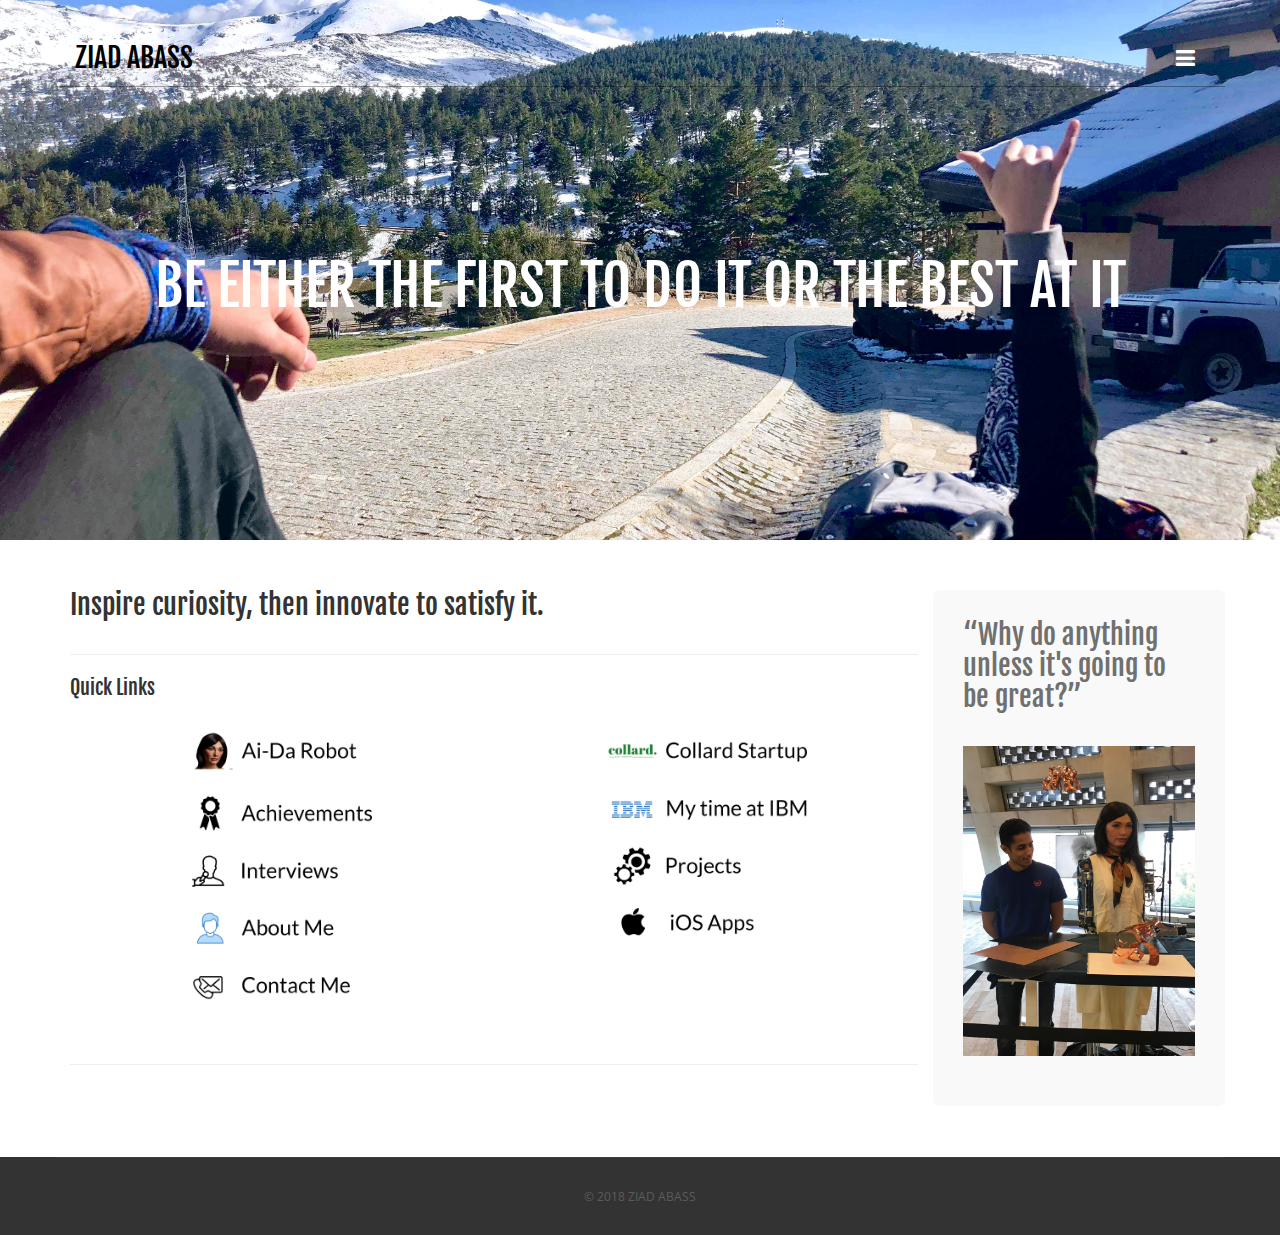
==== commit 7c646da2: "updated achievements. Added new 'Press' page. Redesigned homepage." ====
--- a/index.html
+++ b/index.html
@@ -8,10 +8,9 @@
 	<!-- Head content such as meta tags and encoding options, etc -->
 	<link rel="mask-icon" href="z tab icon.svg" color="#529CC0" />
 <meta http-equiv="Content-Type" content="text/html; charset=utf-8" />
-		<meta name="description" content="A Mechatronics & Robotics Engineer Who's Also An iOS Developer. Find out about me and my work.
+		<meta name="description" content="Ziad Abass | Find out about me and my work
 " />
 		<meta name="robots" content="index, follow" />
-		<meta name="generator" content="RapidWeaver" />
 		<link rel="icon" href="http://ziadabass.com/favicon.ico" type="image/x-icon" />
 		<link rel="shortcut icon" href="http://ziadabass.com/favicon.ico" type="image/x-icon" />
 		
@@ -27,7 +26,7 @@
 	<title>Home | Ziad Abass</title>
 
 	<!-- Latest compiled and minified CSS -->
-	<link rel="stylesheet" type="text/css" media="all" href="rw_common/themes/Voyager/consolidated-0.css?rwcache=601853984" />
+	<link rel="stylesheet" type="text/css" media="all" href="rw_common/themes/Voyager/consolidated-0.css?rwcache=641487705" />
 		
 
 <link href='https://fonts.googleapis.com/css?family=Open Sans:400,700' rel='stylesheet' type='text/css'>
@@ -45,26 +44,19 @@
 	<!-- <link rel="stylesheet" href="%pathto(css/media_queries.css)%" /> -->
 
 	<!-- User defined styles -->
-	<style type="text/css" media="all"># ABOUT
- 
- 
-I’m a third-year MEng Mechatronics & Robotics student at the University of Leeds.
- 
-Inspiring curiosity is as important as satisfying it. I always find myself eager to keep up with the technological advancements going on around me – nothing thrills me like hearing about a new system or product and digging deep to find out the science behind its technological innovation, and then using that as an inspiration for one of my future works.
-
-The projects I have worked on fall under several categories – from purely mechanical, like constructing a trebuchet designed to throw basketballs in a specific projectile motion, to purely software, like coding iOS applications. The projects I enjoy most are ones involving a bit of each field, like the autonomous rover I designed, built and programmed within a team, or the remote-controlled buggy where control accuracy was the goal.
- 
- <br />
- <hr>
- <br />
- 
-## Apps
-My passion for the art of developing iOS mobile apps sparked through a brief Objective-C fundamentals course in Leeds University. I took it further by learning Swift on my own over the following summer, and from there onwards I have worked on various projects, learning more with every task I take on. I am currently a freelance iOS front-end developer.
-Take a look at my main projects here
-</style>
+	
 
 	<!-- Plugin injected code -->
-	
+			<link rel='stylesheet' type='text/css' media='all' href='rw_common/plugins/stacks/stacks.css?rwcache=641487705' />
+		<link rel='stylesheet' type='text/css' media='all' href='files/stacks_page_page0.css?rwcache=641487705' />
+        
+        
+        
+        
+		
+        <meta name="formatter" content="Stacks v3.6.3 (4194)" >
+		
+
 
 </head>
 
@@ -84,7 +76,7 @@
 							<div id="social_badges"></div>
 							<!-- <h2 class="navigation_overlay_site_slogan">Be either the first to do it or the best at it</h2> -->
 							<div id="main_navigation">
-								<ul><li><a href="./" rel="" id="current">Home</a></li><li><a href="about/" rel="">About</a></li><li><a href="aida/" rel="">Ai-Da Robot</a></li><li><a href="projects/" rel="">Projects</a></li><li><a href="achievements/" rel="">Achievements</a></li><li><a href="iosapps/" rel="">iOS Apps</a></li><li><a href="contact/" rel="">Contact</a></li></ul>
+								<ul><li><a href="./" rel="" id="current">Home</a></li><li><a href="press/" rel="">Press</a></li><li><a href="about/" rel="">About</a></li><li><a href="achievements/" rel="">Achievements</a></li><li><a href="aida/" rel="">Ai-Da Robot</a></li><li><a href="ibm/" rel="">IBM UK</a></li><li><a href="collard/" rel="">Collard Startup</a></li><li><a href="projects/" rel="">Projects</a></li><li><a href="iosapps/" rel="">iOS Apps</a></li><li><a href="contact/" rel="">Contact</a></li></ul>
 							</div>
 				</div> <!-- container -->
 			</div> <!-- main_navigation -->
@@ -127,9 +119,57 @@
 			<div class="row">
 
 			  <div id="content">
-					<span style="font-size:21px; font-weight:bold; ">The art of Mechatronics & Robotics</span><span style="font-size:15px; "><br /><br /></span><hr>
-<span style="font-size:15px; "><br />Inspiring curiosity is as important as satisfying it. I always find myself eager to keep up with the technological advancements going on around me &ndash; nothing thrills me more than hearing about a new system or product and digging deep to find out the science behind its technological innovation, and then using that as an inspiration for one of my future works.<br /><br />Access my Linkedin profile </span><span style="font-size:15px; "><a href="https://www.linkedin.com/in/ziad-abass/">here</a></span><span style="font-size:15px; ">, and my Github repo </span><span style="font-size:15px; "><a href="https://github.com/ZiadAbass/">here</a></span><span style="font-size:15px; ">.<br /><br /></span><hr>
-<span style="font-size:15px; "><br /></span><span style="font-size:20px; font-weight:bold; ">Quick Links:</span><span style="font-size:18px; font-weight:bold; "><br /><br /></span><ul class="square"><li><span style="font-size:18px; "><a href="about/" title="About">About</a></span></li><li><span style="font-size:18px; "><a href="projects/" title="Projects">My Projects</a></span></li><li><span style="font-size:18px; "><a href="aida/" title="Ai-Da Robot">Ai-Da Robot</a></span></li><li><span style="font-size:18px; "><a href="iosapps/" title="iOS Apps">My Apps</a></span></li><li><span style="font-size:18px; "><a href="achievements/" title="Achievements">Achievements</a></span></li><li><span style="font-size:18px; "><a href="contact/" title="Contact">Contact Me</a></span></li></ul><span style="font-size:18px; "><br />	</span>
+					
+<div id='stacks_out_1_page0' class='stacks_top'><div id='stacks_in_1_page0' class=''><div id='stacks_out_4_page0' class='stacks_out'><div id='stacks_in_4_page0' class='stacks_in com_yourhead_stack_header_stack'><h3>Inspire curiosity, then innovate to satisfy it.</h3></div></div><div id='stacks_out_41_page0' class='stacks_out'><div id='stacks_in_41_page0' class='stacks_in html_stack'><hr></div></div><div id='stacks_out_71_page0' class='stacks_out'><div id='stacks_in_71_page0' class='stacks_in com_yourhead_stack_header_stack'><h4>Quick Links</h4></div></div><div id='stacks_out_54_page0' class='stacks_out'><div id='stacks_in_54_page0' class='stacks_in com_yourhead_stacks_two_columns_stack'><div class='s3_row'>
+	<div class='s3_column s3_column_left'><div id='stacks_out_59_page0' class='stacks_out'><div id='stacks_in_59_page0' class='stacks_in image_stack'>
+<div class='centered_image' >
+    <a href="aida/" rel="external" title="Ai-Da Robot"><img class='imageStyle' src='files/stacks-image-c880bda.png' alt='Stacks Image 60' /></a>
+</div>
+
+</div></div><div id='stacks_out_65_page0' class='stacks_out'><div id='stacks_in_65_page0' class='stacks_in image_stack'>
+<div class='centered_image' >
+    <a href="achievements/" rel="external" title="Achievements"><img class='imageStyle' src='files/stacks-image-2562703.png' alt='Stacks Image 66' /></a>
+</div>
+
+</div></div><div id='stacks_out_85_page0' class='stacks_out'><div id='stacks_in_85_page0' class='stacks_in image_stack'>
+<div class='centered_image' >
+    <a href="press/" rel="external" title="Press"><img class='imageStyle' src='files/stacks-image-7e31dda.png' alt='Stacks Image 86' /></a>
+</div>
+
+</div></div><div id='stacks_out_79_page0' class='stacks_out'><div id='stacks_in_79_page0' class='stacks_in image_stack'>
+<div class='centered_image' >
+    <a href="about/" rel="external" title="About"><img class='imageStyle' src='files/stacks-image-58aaceb.png' alt='Stacks Image 80' /></a>
+</div>
+
+</div></div><div id='stacks_out_81_page0' class='stacks_out'><div id='stacks_in_81_page0' class='stacks_in image_stack'>
+<div class='centered_image' >
+    <a href="contact/" rel="external" title="Contact"><img class='imageStyle' src='files/stacks-image-b1158f6.png' alt='Stacks Image 82' /></a>
+</div>
+
+</div></div></div>
+	<div class='s3_column s3_column_right'><div id='stacks_out_57_page0' class='stacks_out'><div id='stacks_in_57_page0' class='stacks_in image_stack'>
+<div class='centered_image' >
+    <a href="collard/" rel="external" title="Collard Startup"><img class='imageStyle' src='files/stacks-image-752ecbc.png' alt='Stacks Image 58' /></a>
+</div>
+
+</div></div><div id='stacks_out_89_page0' class='stacks_out'><div id='stacks_in_89_page0' class='stacks_in image_stack'>
+<div class='centered_image' >
+    <a href="ibm/" rel="external" title="IBM UK"><img class='imageStyle' src='files/stacks-image-8f533cf.png' alt='Stacks Image 90' /></a>
+</div>
+
+</div></div><div id='stacks_out_67_page0' class='stacks_out'><div id='stacks_in_67_page0' class='stacks_in image_stack'>
+<div class='centered_image' >
+    <a href="projects/" rel="external" title="Projects"><img class='imageStyle' src='files/stacks-image-2d195bc.png' alt='Stacks Image 68' /></a>
+</div>
+
+</div></div><div id='stacks_out_75_page0' class='stacks_out'><div id='stacks_in_75_page0' class='stacks_in image_stack'>
+<div class='centered_image' >
+    <a href="iosapps/" rel="external" title="iOS Apps"><img class='imageStyle' src='files/stacks-image-b4276dc.png' alt='Stacks Image 76' /></a>
+</div>
+
+</div></div></div>
+</div></div></div><div id='stacks_out_69_page0' class='stacks_out'><div id='stacks_in_69_page0' class='stacks_in html_stack'><hr></div></div></div></div>
+
 					<div class="clearer"></div>
 				</div>
 
@@ -154,16 +194,16 @@
 	</div>
 
 	<!-- jQuery 1.8 is included in the theme internally -->
-  <script src="rw_common/themes/Voyager/js/jquery.min.js?rwcache=601853984"></script>
+  <script src="rw_common/themes/Voyager/js/jquery.min.js?rwcache=641487705"></script>
 
 	<!-- Base RapidWeaver javascript -->
-	<script async type="text/javascript" src="rw_common/themes/Voyager/javascript.js?rwcache=601853984"></script>
+	<script async type="text/javascript" src="rw_common/themes/Voyager/javascript.js?rwcache=641487705"></script>
 
   <!-- Elixir theme specific javascript, along with jQuery Easing and a few other elements -->
-  <script src="rw_common/themes/Voyager/js/elixir.js?rwcache=601853984"></script>
+  <script src="rw_common/themes/Voyager/js/elixir.js?rwcache=641487705"></script>
 
 	<!-- Style variations -->
-	<script type="text/javascript" src="rw_common/themes/Voyager/js/sidebar/sidebar_right.js?rwcache=601853984"></script>
+	<script type="text/javascript" src="rw_common/themes/Voyager/js/sidebar/sidebar_right.js?rwcache=641487705"></script>
 		
 
 	<!-- User defined javascript -->
--- a/rw_common/plugins/stacks/stacks.css
+++ b/rw_common/plugins/stacks/stacks.css
@@ -0,0 +1,188 @@
+.stacks_div {
+  position: relative;
+  display: block; }
+
+.stacks_out {
+  position: relative;
+  display: block;
+  margin: 0;
+  border: 0;
+  padding: 0;
+  margin-left: auto;
+  margin-right: auto;
+  overflow: hidden; }
+
+.stacks_in {
+  position: relative;
+  display: block;
+  margin: 0;
+  padding: 0;
+  border: 0;
+  overflow: hidden; }
+
+.stacks_in > p {
+  margin-top: 0; }
+
+.stacks_empty .stacks_in {
+  display: none; }
+
+.stacks_top {
+  position: relative;
+  display: block;
+  margin: 0;
+  padding: 0;
+  border: 0;
+  overflow: hidden; }
+
+.centered_image {
+  position: relative;
+  display: block;
+  text-align: center;
+  width: auto;
+  height: auto;
+  max-width: 100%; }
+
+.centered_image .imageStyle {
+  position: relative;
+  display: block;
+  margin: 0 auto;
+  width: auto;
+  height: auto;
+  max-width: 100%; }
+
+.stacks_float_left {
+  float: left;
+  margin-right: 20px; }
+
+.stacks_float_right {
+  float: right;
+  margin-left: 20px; }
+
+.stacks_clearer {
+  position: relative;
+  display: block;
+  clear: both; }
+
+.stacks_clear_left {
+  position: relative;
+  display: block;
+  clear: left; }
+
+.stacks_clear_right {
+  position: relative;
+  display: block;
+  clear: right; }
+
+@media only screen and (min-width: 771px) {
+  .stacks_l_hidden {
+    display: none; } }
+@media only screen and (max-width: 770px) and (min-width: 441px) {
+  .stacks_m_hidden {
+    display: none; } }
+@media only screen and (max-width: 440px) {
+  .stacks_s_hidden {
+    display: none; } }
+.s3_row,
+.s3_column {
+  -webkit-box-sizing: border-box !important;
+  -moz-box-sizing: border-box !important;
+  box-sizing: border-box !important; }
+
+.s3_row {
+  width: auto; }
+
+.s3_column {
+  float: left; }
+
+.s3_column_right {
+  float: right; }
+
+
+
+
+
+
+
+
+
+
+
+
+
+
+
+
+
+
+
+
+
+
+
+
+
+
+
+
+
+
+
+
+
+
+
+
+
+
+
+
+
+
+
+
+
+
+
+
+
+
+
+
+
+
+
+
+
+
+
+
+
+
+
+
+
+
+
+
+
+
+
+
+
+
+
+
+.s3_column_4 {
+	width: 25%;
+}
+
+
+
+
+
+
+
+
+
+
+
--- a/files/stacks_page_page0.css
+++ b/files/stacks_page_page0.css
@@ -0,0 +1,134 @@
+#stacks_in_54_page0>.s3_row {
+	margin: 0 -0px;
+}
+
+#stacks_in_54_page0>.s3_row>.s3_column_left {
+	width: 50.00%;
+}
+
+#stacks_in_54_page0>.s3_row>.s3_column_right {
+	width: 50.000000%;
+}
+
+
+
+
+#stacks_in_54_page0>.s3_row>.s3_column {
+	padding: 0 0px;
+}
+
+
+
+
+
+
+
+
+
+
+@media only screen and (max-width: 770px) {
+
+
+
+}
+
+
+
+@media only screen and (max-width: 400px) {
+
+
+	#stacks_in_54_page0>.s3_row  {
+		margin: -0px 0;
+	}
+	#stacks_in_54_page0>.s3_row>.s3_column {
+		padding: 0px 0;
+		width:100%;
+	}
+
+
+}
+
+
+
+
+
+
+#stacks_in_54_page0 {
+	padding: 20px 0px 20px 0px;
+}
+
+#stacks_out_59_page0 {
+	width: 50%;
+}
+
+#stacks_in_59_page0 {
+	padding: 0px 0px 20px 0px;
+}
+
+#stacks_out_65_page0 {
+	width: 50%;
+}
+
+#stacks_in_65_page0 {
+	padding: 0px 0px 15px 0px;
+}
+
+#stacks_out_85_page0 {
+	width: 50%;
+}
+
+#stacks_in_85_page0 {
+	padding: 0px 0px 15px 0px;
+}
+
+#stacks_out_79_page0 {
+	width: 50%;
+}
+
+#stacks_in_79_page0 {
+	padding: 0px 0px 15px 0px;
+}
+
+#stacks_out_81_page0 {
+	width: 50%;
+}
+
+#stacks_in_81_page0 {
+	padding: 0px 0px 15px 0px;
+}
+
+#stacks_out_57_page0 {
+	width: 50%;
+}
+
+#stacks_in_57_page0 {
+	padding: 0px 0px 15px 0px;
+}
+
+#stacks_out_89_page0 {
+	width: 50%;
+}
+
+#stacks_in_89_page0 {
+	padding: 0px 0px 15px 0px;
+}
+
+#stacks_out_67_page0 {
+	width: 50%;
+}
+
+#stacks_in_67_page0 {
+	padding: 0px 0px 15px 0px;
+}
+
+#stacks_out_75_page0 {
+	width: 50%;
+}
+
+#stacks_in_75_page0 {
+	padding: 0px 0px 15px 0px;
+}
+
+#stacks_in_69_page0 {
+	padding: 0px 0px 20px 0px;
+}
